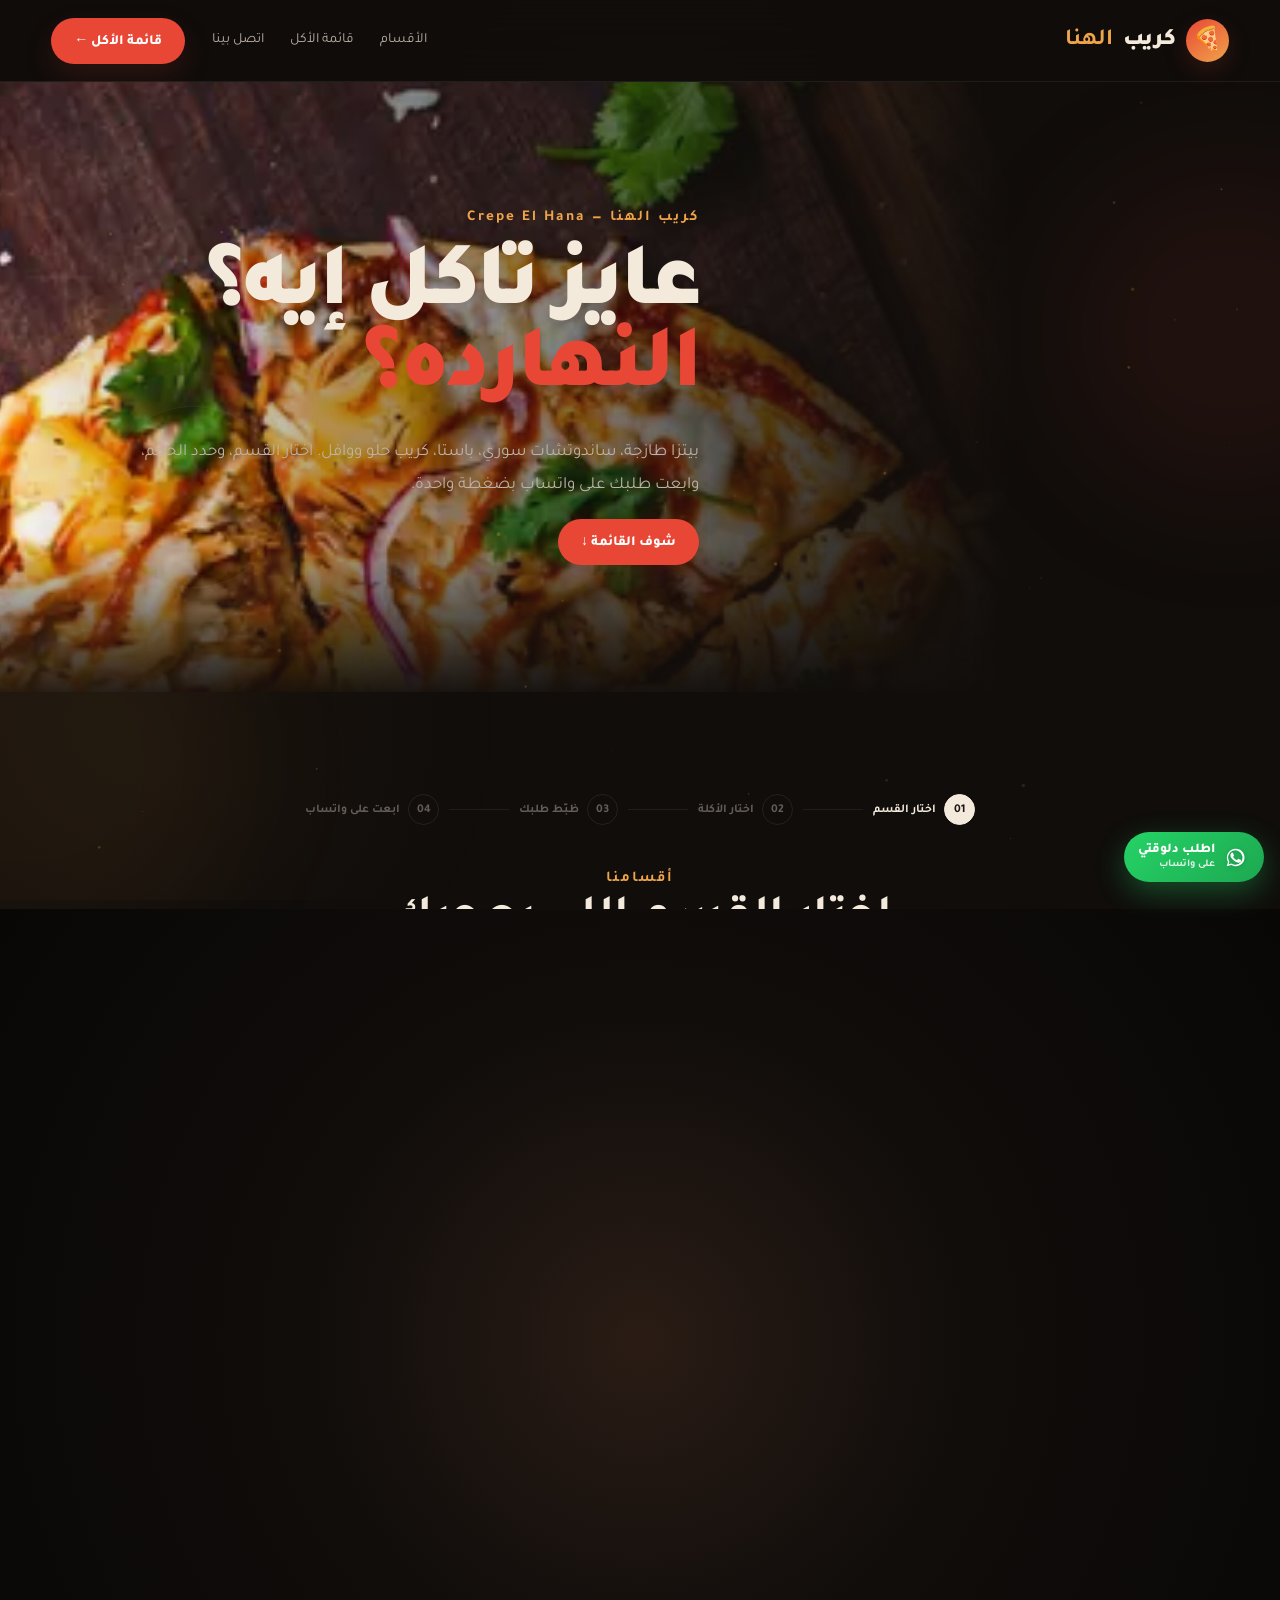
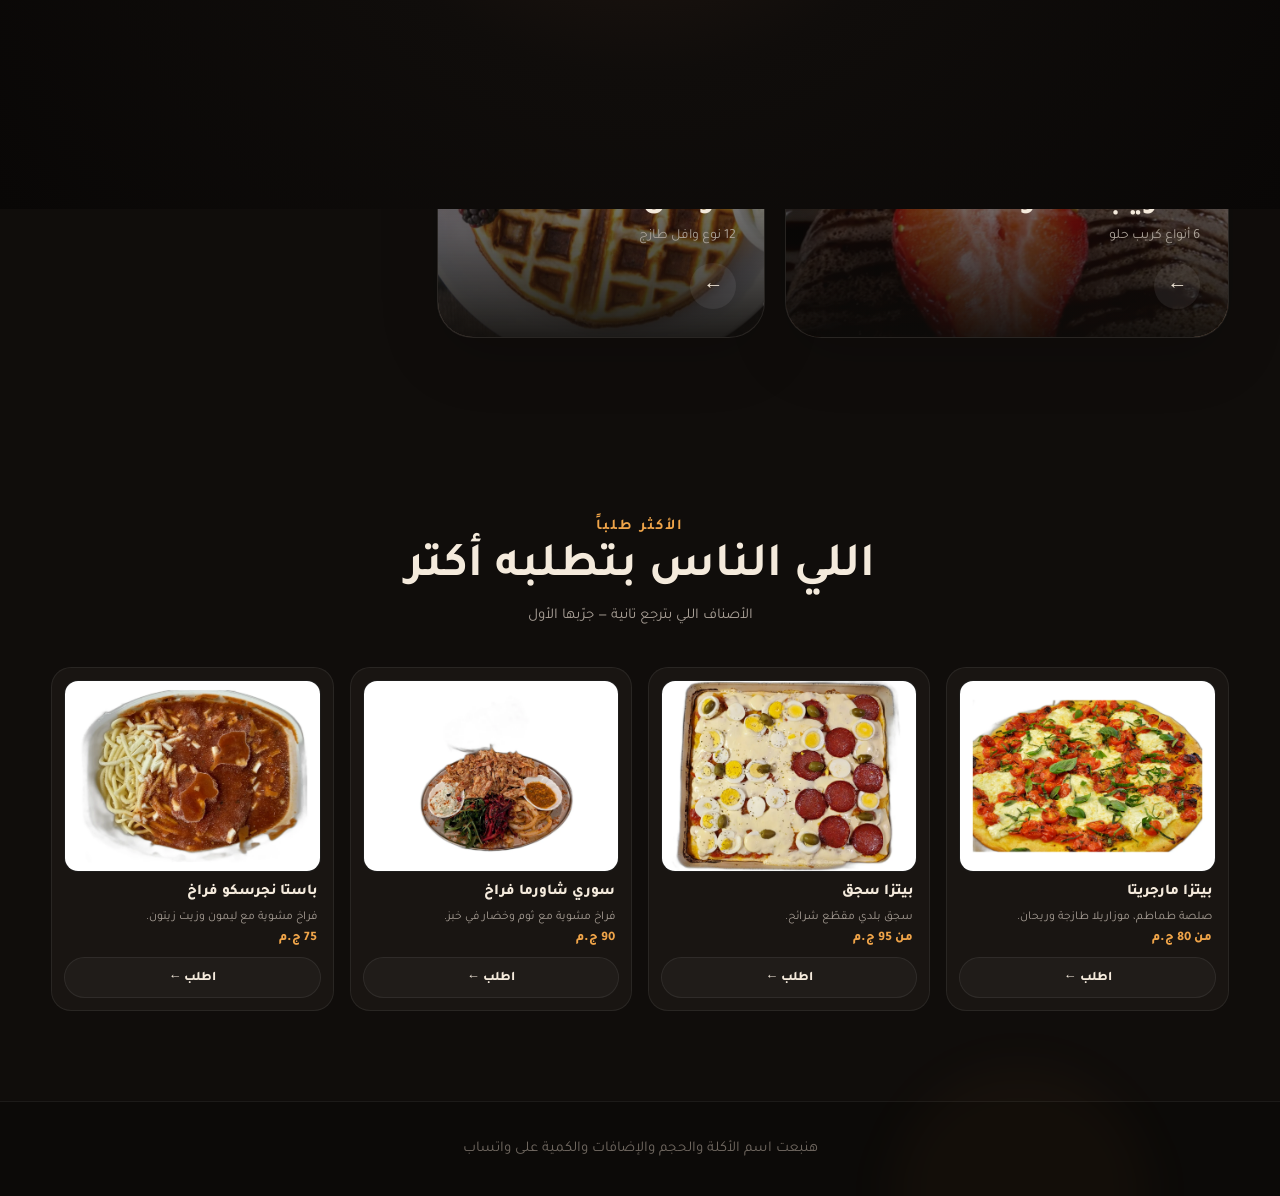
==== index.html @ 72bbcd11 "🔗 توحيد نظام المنتجات: قائمة واحدة 63 صنف" ====
<!doctype html><html lang="ar" dir="rtl"><head><meta charset="utf-8"><meta name="viewport" content="width=device-width,initial-scale=1"><title>كريب الهنا — الصفحة الرئيسية</title>
<link rel="preload" as="image" href="assets/webp/hero-pizza.webp" imagesrcset="assets/webp/hero-pizza-400.webp 400w, assets/webp/hero-pizza-800.webp 800w, assets/webp/hero-pizza-1200.webp 1200w, assets/webp/hero-pizza.webp 1376w" imagesizes="100vw" fetchpriority="high"><link rel="icon" href="favicon.ico"><link rel="stylesheet" href="style.css?v=20261126j"></head><body><div class="progress"></div><header><div class="wrap nav"><a class="brand" href="index.html"><span class="mark">🍕</span>كريب<b>الهنا</b></a><nav class="navlinks"><a href="#categories">الأقسام</a><a href="category.html">قائمة الأكل</a><a href="#contact">اتصل بينا</a></nav><a class="button primary" href="category.html">قائمة الأكل ←</a></div></header><main><section class="home-hero"><div class="wrap"><div class="hero-copy reveal"><span class="eyebrow">كريب الهنا — Crepe El Hana</span><h1>عايز تاكل إيه؟<br><span>النهارده؟</span></h1><p>بيتزا طازجة، ساندوتشات سوري، باستا، كريب حلو ووافل. اختار القسم، وحدد الحجم، وابعت طلبك على واتساب بضغطة واحدة.</p><a class="button primary" href="category.html">شوف القائمة ↓</a></div></div></section><section class="section" id="categories"><div class="wrap"><div class="game-steps reveal"><div class="step active"><b>01</b><span>اختار القسم</span></div><i class="step-line"></i><div class="step"><b>02</b><span>اختار الأكلة</span></div><i class="step-line"></i><div class="step"><b>03</b><span>ظبّط طلبك</span></div><i class="step-line"></i><div class="step"><b>04</b><span>ابعت على واتساب</span></div></div><div class="section-title reveal"><span>أقسامنا</span><h2>اختار القسم اللي يعجبك</h2><p>كل قسم يورّيك قائمته لوحده بكل الأنواع اللي فيه</p></div><div class="category-grid">


<a class="category reveal" href="category.html?cat=pizza"><img alt="" fetchpriority="high" decoding="async" src="assets/webp/section-pizza.webp" srcset="assets/webp/section-pizza-400.webp 400w, assets/webp/section-pizza-800.webp 800w, assets/webp/section-pizza.webp 1600w" sizes="(max-width:560px) 46vw, (max-width:850px) 46vw, 400px"><div class="category-content"><span>01</span><h2>البيتزا</h2><p>17 نوع بيتزا بثلاثة أحجام</p><div class="arrow">←</div></div></a>


<a class="category reveal" href="category.html?cat=syrian"><img alt="" loading="lazy" decoding="async" src="assets/webp/section-syrian.webp" srcset="assets/webp/section-syrian-400.webp 400w, assets/webp/section-syrian-800.webp 800w, assets/webp/section-syrian.webp 1600w" sizes="(max-width:560px) 46vw, (max-width:850px) 46vw, 400px"><div class="category-content"><span>02</span><h2>سوري</h2><p>19 ساندوتش سوري متنوع</p><div class="arrow">←</div></div></a>


<a class="category reveal" href="category.html?cat=pasta"><img alt="" loading="lazy" decoding="async" src="assets/webp/section-pasta.webp" srcset="assets/webp/section-pasta-400.webp 400w, assets/webp/section-pasta-800.webp 800w, assets/webp/section-pasta.webp 1600w" sizes="(max-width:560px) 46vw, (max-width:850px) 46vw, 400px"><div class="category-content"><span>03</span><h2>الباستا</h2><p>9 أصناف باستا طازجة</p><div class="arrow">←</div></div></a>


<a class="category reveal" href="category.html?cat=sweet_crepe"><img alt="" loading="lazy" decoding="async" src="assets/webp/section-crepe.webp" srcset="assets/webp/section-crepe-400.webp 400w, assets/webp/section-crepe-800.webp 800w, assets/webp/section-crepe.webp 1600w" sizes="(max-width:560px) 46vw, (max-width:850px) 46vw, 400px"><div class="category-content"><span>04</span><h2>الكريب الحلو</h2><p>6 أنواع كريب حلو</p><div class="arrow">←</div></div></a>


<a class="category reveal" href="category.html?cat=waffle"><img alt="" loading="lazy" decoding="async" src="assets/webp/section-waffle.webp" srcset="assets/webp/section-waffle-400.webp 400w, assets/webp/section-waffle-800.webp 800w, assets/webp/section-waffle.webp 1600w" sizes="(max-width:560px) 46vw, (max-width:850px) 46vw, 400px"><div class="category-content"><span>05</span><h2>الوافل</h2><p>12 نوع وافل طازج</p><div class="arrow">←</div></div></a></div></div></section>
<section class="section" id="popularSection">
  <div class="wrap">
    <div class="section-title reveal">
      <span>الأكثر طلباً</span>
      <h2>اللي الناس بتطلبه أكتر</h2>
      <p>الأصناف اللي بترجع تانية — جرّبها الأول</p>
    </div>
    <div class="popular-row" id="popularRow"></div>
  </div>
</section>
</main><footer id="contact"><div class="wrap"><div class="contact-strip"><div class="contact-line"><b>📞 للحجز</b><span><a href="tel:01004388613">01004388613</a> · <a href="tel:01147157120">01147157120</a> · <a href="tel:0223656975">0223656975</a></span></div><div class="contact-line"><b>📍 العنوان</b><span>16 ش عبد الهادي متفرع من ش عبد العزيز آل سعود - المنيل</span></div><div class="contact-line"><b>💬 فيسبوك</b><span><a href="https://facebook.com/crepeelhana" target="_blank" rel="noopener">facebook.com/crepeelhana</a></span></div></div><div class="copy">كريب الهنا © 2026 — Crepe El Hana</div></div></footer><script src="site-data.js?v=20261126j"></script>
<script src="site.js?v=20261126j"></script>
<script src="wa.js?v=20261126j"></script>
<script src="qv.js?v=20261126j"></script><script>
/* لو المتصفح ماسكش نسخة قديمة من الكود → نعمل reload بإطار جديد */
(function(){
  try{
    var KEY='crepeElHana_ver_v1';
    var cur=window.__APP_VERSION||'0';
    var old=localStorage.getItem(KEY);
    // لو النسخة مختلفة → نحدّث ونعمل reload مرة واحدة بس
    // (الـmarker بيمنع أي reload تاني عشان م工作的ش loop)
    if(old && old!==cur){
      if(!sessionStorage.getItem('crepeElHana_reloaded')){
        sessionStorage.setItem('crepeElHana_reloaded','1');
        localStorage.setItem(KEY,cur);
        var u=new URL(location.href);
        u.searchParams.set('v',Date.now());
        location.replace(u.toString());
        return;
      }
    }
    localStorage.setItem(KEY,cur);
  }catch(e){}
})();
</script></body></html>
---- style.css ----
@import url('fonts/tajawal.css');@import url('fonts/emoji.css');:root{--red:#e94736;--orange:#efa449;--cream:#f4eadc;--bg:#100d0b;--panel:#191512;--line:#ffffff12;--muted:#a89f96;--mx:50%;--my:20%}*{box-sizing:border-box}html{scroll-behavior:smooth}body{margin:0;background:var(--bg);color:var(--cream);font-family:Tajawal,'Noto Color Emoji','Noto Color Emoji',Arial,sans-serif;min-height:100vh;overflow-x:hidden}body:before{content:"";position:fixed;inset:0;z-index:-2;background:radial-gradient(circle 460px at var(--mx) var(--my),#e9473610,transparent 72%),radial-gradient(circle at 10% 80%,#efa4490c,transparent 28%)}a{text-decoration:none;color:inherit}.wrap{width:min(1180px,92%);margin:auto}.progress{position:fixed;top:0;right:0;height:3px;background:linear-gradient(90deg,var(--orange),var(--red));z-index:100;width:0}header{height:82px;position:sticky;top:0;z-index:30;background:#100d0bc9;backdrop-filter:blur(22px);border-bottom:1px solid var(--line)}.nav{height:100%;display:flex;align-items:center;gap:27px}.brand{font-size:23px;font-weight:900;margin-left:auto;display:flex;align-items:center;gap:10px}.brand b{color:var(--orange)}.mark{width:43px;height:43px;border-radius:50%;background:linear-gradient(145deg,var(--red),var(--orange));display:grid;place-items:center;box-shadow:0 8px 25px #e947362b}.navlinks{display:flex;gap:26px;color:#b9afa5;font-size:14px}.navlinks a{transition:.25s}.navlinks a:hover{color:var(--cream)}.button{border:0;border-radius:999px;padding:13px 23px;font-family:Tajawal,'Noto Color Emoji',Arial,sans-serif;font-size:14px;font-weight:800;font-style:normal;cursor:pointer;display:inline-flex;justify-content:center;align-items:center;gap:8px;transition:.35s}.primary{background:var(--red);color:white;box-shadow:0 12px 30px #e9473624}.primary:hover{transform:translateY(-3px);background:#f05240;box-shadow:0 17px 38px #e9473638}.ghost{background:#ffffff08;color:var(--cream);border:1px solid var(--line)}.home-hero{min-height:610px;display:flex;align-items:center;position:relative;overflow:hidden}.home-hero:before{content:"";position:absolute;inset:-2%;background:linear-gradient(90deg,transparent 0%,#100d0b8c 47%,#100d0b 78%),linear-gradient(0deg,#100d0b 0%,transparent 26%),image-set(url('assets/webp/hero-pizza-400.webp') 1x, url('assets/webp/hero-pizza-800.webp') 2x, url('assets/webp/hero-pizza-1200.webp') 3x) 13% center/cover;z-index:-2;animation:drift 14s ease-in-out infinite alternate}.home-hero:after{content:"";position:absolute;left:8%;bottom:17%;width:180px;height:180px;border:1px solid #ffffff10;border-radius:50%;box-shadow:0 0 0 35px #ffffff05,0 0 0 70px #ffffff03;z-index:-1}@keyframes drift{to{transform:scale(1.035) translateX(1%)}}.hero-copy{width:55%;margin-right:auto}.eyebrow{color:var(--orange);font-weight:700;letter-spacing:2px}.hero-copy h1{font-size:clamp(55px,7vw,91px);line-height:.92;margin:22px 0;letter-spacing:-4px;font-weight:900}.hero-copy h1 span{color:var(--red)}.hero-copy p{color:#bcb2a8;line-height:1.95;font-size:17px;max-width:590px}.section{padding:90px 0}.section-title{text-align:center;margin-bottom:42px}.section-title span{color:var(--orange);font-weight:700;letter-spacing:2px}.section-title h2{font-size:48px;margin:8px 0;line-height:1}.section-title p{color:var(--muted)}.category-grid{display:grid;grid-template-columns:1.15fr .85fr .95fr;gap:19px;align-items:center}.category{height:450px;overflow:hidden;position:relative;border:1px solid var(--line);border-radius:36px;transition:.55s cubic-bezier(.2,.8,.2,1);background:var(--panel);box-shadow:0 20px 60px #00000026}.category:nth-child(2){height:405px}.category:nth-child(3){height:430px}.category img{width:100%;height:100%;object-fit:cover;transition:1s cubic-bezier(.2,.8,.2,1);filter:saturate(.82)}.category:after{content:"";position:absolute;inset:25% 0 0;background:linear-gradient(transparent,#0d0b09ed)}.category:hover{transform:translateY(-10px);border-color:#ffffff29;box-shadow:0 32px 75px #00000066}.category:hover img{transform:scale(1.07);filter:saturate(1)}.category-content{position:absolute;z-index:2;bottom:0;right:0;left:0;padding:28px}.category-content>span{font-size:12px;color:var(--orange);letter-spacing:2px}.category h2{font-size:34px;margin:6px 0 0}.category p{color:#aaa197;margin:5px 0 18px}.category .arrow{width:46px;height:46px;border-radius:50%;background:#ffffff12;display:grid;place-items:center;font-size:20px;transition:.35s}.category:hover .arrow{background:var(--red);transform:translateX(-5px)}.game-steps{display:flex;align-items:center;justify-content:center;gap:0;margin:12px 0 45px}.step{display:flex;align-items:center;gap:8px;color:#635d58;font-size:12px;font-weight:700}.step b{width:31px;height:31px;border:1px solid #ffffff15;border-radius:50%;display:grid;place-items:center}.step.active{color:var(--cream)}.step.active b{background:var(--cream);color:#1a1511;border-color:var(--cream)}.step-line{width:60px;height:1px;background:#ffffff12;margin:0 10px}.breadcrumb{padding:25px 0;color:#69615b;font-size:13px}.breadcrumb a{color:var(--orange)}.page-head{padding:30px 0 45px;text-align:center}.page-head h1{font-size:58px;line-height:1;margin:13px 0;letter-spacing:-2px}.page-head p{color:var(--muted);max-width:650px;line-height:1.8;margin:0 auto}.filters{display:flex;justify-content:center;gap:9px;flex-wrap:wrap;margin-bottom:32px}.filter{border:1px solid var(--line);background:#ffffff05;color:#a99f96;border-radius:999px;padding:10px 20px;font-family:Tajawal,'Noto Color Emoji',Arial,sans-serif;font-size:14px;font-weight:700;font-style:normal}.filter.active{background:var(--cream);color:#1b1612}.products{display:grid;grid-template-columns:repeat(3,1fr);gap:20px;padding-bottom:85px}.product{background:var(--panel);border:1px solid var(--line);border-radius:28px;overflow:hidden;transition:.5s cubic-bezier(.2,.8,.2,1);box-shadow:0 18px 45px #00000020}.product:hover{transform:translateY(-9px);border-color:#ffffff29;box-shadow:0 28px 65px #0000004a}.product-pic{height:275px;overflow:hidden;position:relative}.product-pic:after{content:"";position:absolute;inset:55% 0 0;background:linear-gradient(transparent,var(--panel))}.product-pic img{width:100%;height:100%;object-fit:cover;transition:.8s;filter:saturate(.88)}.product:hover img{transform:scale(1.07);filter:saturate(1)}.badge{position:absolute;top:15px;right:15px;z-index:2;background:#f4eadce8;color:#251d17;padding:7px 12px;border-radius:999px;font-size:11px;font-weight:800;backdrop-filter:blur(10px)}.product-info{padding:20px 21px 23px}.product-info h3{font-size:22px;margin:0 0 7px}.product-info p{height:42px;color:#948a82;font-size:13px;line-height:1.65}.product-bottom{display:flex;justify-content:space-between;align-items:center;margin-top:19px}.price{color:var(--orange);font-size:21px;font-weight:900}.custom-layout{display:grid;grid-template-columns:.95fr 1.05fr;gap:48px;align-items:start;padding-bottom:85px}.product-showcase{position:sticky;top:110px}.main-image{height:535px;border-radius:38px;overflow:hidden;border:1px solid var(--line);position:relative;background:var(--panel);box-shadow:0 25px 70px #0000003d}.main-image:after{content:"";position:absolute;inset:60% 0 0;background:linear-gradient(transparent,#100d0b88)}.main-image img{width:100%;height:100%;object-fit:cover;transition:transform .16s ease-out,filter .5s;will-change:transform;transform-origin:center;pointer-events:none}.interactive-view{cursor:grab;perspective:1100px;touch-action:pan-y}.interactive-view.dragging{cursor:grabbing}.interactive-view.dragging img{transition:none}.view-badge{position:absolute;z-index:4;right:20px;bottom:20px;display:grid;grid-template-columns:36px auto;column-gap:9px;align-items:center;padding:10px 14px;background:#100d0bbf;border:1px solid #ffffff1c;border-radius:16px;backdrop-filter:blur(15px);pointer-events:none}.rotate-icon{grid-row:1/3;width:34px;height:34px;border-radius:50%;display:grid;place-items:center;background:#ffffff0c;color:var(--orange);font-size:21px;animation:rotateHint 3s ease-in-out infinite}.view-badge b{font-size:12px}.view-badge small{font-size:10px;color:#9b9189}.reset-view{position:absolute;z-index:5;left:18px;top:18px;width:39px;height:39px;border:1px solid #ffffff1c;border-radius:50%;background:#100d0baa;color:white;font-size:18px;cursor:pointer;backdrop-filter:blur(12px)}.view-shine{position:absolute;inset:0;z-index:3;pointer-events:none;background:radial-gradient(circle at var(--shine-x,50%) var(--shine-y,45%),#ffffff1c,transparent 33%);mix-blend-mode:screen}.interactive-view:after{z-index:2}@keyframes rotateHint{0%,100%{transform:rotate(-15deg)}50%{transform:rotate(25deg)}}.product-showcase h1{font-size:43px;margin:25px 0 8px}.product-showcase>p{color:var(--muted);line-height:1.85}.builder{background:#181411cc;border:1px solid var(--line);border-radius:34px;padding:30px;backdrop-filter:blur(18px);box-shadow:0 25px 70px #00000030}.builder h2{font-size:28px;margin:0 0 4px}.hint{color:#7f766e;font-size:13px;margin-bottom:20px}.option-group{padding:23px 0;border-bottom:1px solid var(--line)}.option-title{display:flex;justify-content:space-between;margin-bottom:14px;font-weight:800}.required{font-size:11px;color:var(--orange)}.options{display:grid;gap:9px}.option{display:flex;align-items:center;gap:12px;background:#ffffff05;border:1px solid transparent;border-radius:17px;padding:14px 16px;cursor:pointer;transition:.3s}.option:hover{background:#ffffff08}.option.selected{border-color:#efa44966;background:#efa4490d;transform:translateX(-3px)}.option input{accent-color:var(--orange);width:18px;height:18px}.option span{margin-right:auto;color:var(--orange);font-weight:800}.qty-row{display:flex;justify-content:space-between;align-items:center;padding:23px 0}.qty{display:flex;align-items:center;gap:18px;background:#ffffff07;border-radius:999px;padding:5px}.qty button{width:36px;height:36px;border:0;border-radius:50%;background:#ffffff0d;color:#fff;font-size:20px;cursor:pointer}.summary{background:#ffffff05;border-radius:20px;padding:18px;margin-bottom:16px}.sum-line{display:flex;justify-content:space-between;margin:8px 0;color:#9d948c}.total{font-size:21px;color:var(--cream);font-weight:900;border-top:1px solid var(--line);padding-top:13px;margin-top:13px}.smart-offer{margin:0 0 16px;padding:17px;background:linear-gradient(135deg,#efa44912,#e9473609);border:1px solid #efa4492e;border-radius:20px;transition:.35s}.smart-offer.achieved{background:linear-gradient(135deg,#25d36617,#efa4490a);border-color:#25d36644}.offer-top{display:flex;align-items:center;gap:11px}.offer-icon{width:39px;height:39px;border-radius:50%;background:#efa44917;display:grid;place-items:center}.offer-top small{display:block;color:#8e857d;font-size:10px}.offer-top b{font-size:14px}.smart-offer p{color:#a79d94;font-size:12px;line-height:1.6;margin:10px 0}.offer-track{height:5px;background:#ffffff0a;border-radius:10px;overflow:hidden}.offer-track i{display:block;width:0;height:100%;background:linear-gradient(90deg,var(--orange),var(--red));border-radius:10px;transition:.6s cubic-bezier(.2,.8,.2,1)}.smart-offer.achieved .offer-track i{background:#25d366}.smart-offer button{margin-top:11px;border:0;background:none;color:var(--orange);padding:0;font-family:Tajawal,'Noto Color Emoji',Arial,sans-serif;font-size:12px;font-weight:800;font-style:normal;cursor:pointer}.smart-offer.achieved button{display:none}.whatsapp{background:#25d366;color:#071d0e;width:100%;font-size:16px}.whatsapp:hover{background:#3ce37a;box-shadow:0 16px 35px #25d3662d}textarea{outline:none}textarea:focus{border-color:#efa44966!important}.reveal{opacity:0;transform:translateY(28px);transition:.85s cubic-bezier(.2,.8,.2,1)}.reveal.show{opacity:1;transform:none}footer{border-top:1px solid var(--line);padding:38px 0;color:#706860;text-align:center;background:#0c0a08}.back{display:inline-flex;gap:7px;color:#9b9189;margin-bottom:18px}.cursor-orb{position:fixed;width:260px;height:260px;border-radius:50%;background:#efa44908;filter:blur(24px);pointer-events:none;z-index:-1;transform:translate(-50%,-50%)}.ambient-canvas{position:fixed;inset:0;width:100%;height:100%;z-index:-1;pointer-events:none;opacity:.72}.ambient-blob{position:fixed;border-radius:50%;filter:blur(65px);pointer-events:none;z-index:-1;will-change:transform}.blob-one{width:340px;height:340px;background:#e9473612;right:-120px;top:18%;}.blob-two{width:420px;height:420px;background:#efa4490b;left:-180px;top:62%}.page-wipe{position:fixed;inset:0;background:radial-gradient(circle at 50% 48%,#2a1c15 0,#100d0b 42%,#090706 100%);z-index:200;transform:translateY(101%);pointer-events:none;display:grid;place-items:center;overflow:hidden}.page-wipe:before{content:"كريب الهنا";color:var(--cream);font-family:Tajawal,'Noto Color Emoji',Arial,sans-serif;font-weight:900;font-size:clamp(25px,4vw,48px);letter-spacing:7px;opacity:0;transform:translateY(15px);text-shadow:0 0 35px #e9473638}.page-wipe:after{content:"";position:absolute;width:58px;height:3px;border-radius:3px;background:linear-gradient(90deg,var(--red),var(--orange));box-shadow:0 0 18px #e9473670;transform:translateY(42px) scaleX(0);opacity:0}.page-wipe.enter{animation:wipeIn .58s cubic-bezier(.76,0,.24,1) forwards}.page-wipe.enter:before{animation:brandIn .35s .2s ease forwards}.page-wipe.enter:after{animation:loaderIn .4s .24s ease forwards}.page-wipe.exit{animation:wipeOut .62s cubic-bezier(.76,0,.24,1) forwards}.page-wipe.exit:before{opacity:1;animation:brandOut .25s .12s ease forwards}.page-wipe.exit:after{opacity:1;transform:translateY(42px) scaleX(1);animation:brandOut .2s .08s ease forwards}@keyframes wipeIn{from{transform:translateY(101%)}to{transform:translateY(0)}}@keyframes wipeOut{from{transform:translateY(0)}to{transform:translateY(-101%)}}@keyframes brandIn{to{opacity:1;transform:translateY(0)}}@keyframes brandOut{to{opacity:0;transform:translateY(-10px)}}@keyframes loaderIn{to{opacity:1;transform:translateY(42px) scaleX(1)}}.reveal{filter:blur(8px);transform:translateY(42px) scale(.985);transition:opacity .9s cubic-bezier(.2,.8,.2,1),transform .9s cubic-bezier(.2,.8,.2,1),filter .9s ease}.reveal.show{filter:blur(0);transform:none}.category,.product,.main-image{will-change:transform}.category:nth-child(2),.product:nth-child(3n+2){transition-delay:.08s}.category:nth-child(3),.product:nth-child(3n+3){transition-delay:.16s}@media(prefers-reduced-motion:reduce){*{scroll-behavior:auto!important;animation-duration:.01ms!important;transition-duration:.01ms!important}.ambient-canvas,.ambient-blob,.cursor-orb{display:none}}@media(max-width:850px){.navlinks{display:none}.hero-copy{width:74%}.category-grid,.products{grid-template-columns:1fr 1fr}.category-grid .category{height:410px}.category-grid .category:last-child{grid-column:1/-1}.custom-layout{grid-template-columns:1fr}.product-showcase{position:static}.main-image{height:440px}}@media(max-width:560px){header{height:70px}.brand{font-size:19px}.mark{width:38px;height:38px}.nav>.primary{display:none}.home-hero{min-height:650px;align-items:end;padding-bottom:75px}.home-hero:before{background:linear-gradient(0deg,#100d0b 8%,#100d0bd9 60%,transparent),image-set(url('assets/webp/hero-pizza-400.webp') 1x, url('assets/webp/hero-pizza-800.webp') 2x, url('assets/webp/hero-pizza-1200.webp') 3x) 45% center/cover}.hero-copy{width:100%}.hero-copy h1{font-size:53px;letter-spacing:-3px}.hero-copy p{font-size:14px}.section{padding:70px 0}.section-title h2{font-size:37px}.products{grid-template-columns:1fr}.category-grid{grid-template-columns:1fr 1fr;gap:12px;align-items:stretch}.category-grid .category,.category-grid .category:nth-child(2),.category-grid .category:nth-child(3){height:270px;grid-column:auto;border-radius:22px}.category h2{font-size:21px;margin:4px 0 0}.category-content{padding:16px 14px}.category-content>span{font-size:10px;letter-spacing:1px}.category p{font-size:11px;line-height:1.45;margin:3px 0 10px}.category .arrow{width:34px;height:34px;font-size:16px}.category-grid .category:last-child{grid-column:1/-1}.page-head h1{font-size:42px}.product-pic{height:300px}.main-image{height:365px;border-radius:29px}.product-showcase h1{font-size:36px}.builder{padding:22px 18px;border-radius:27px}.step-line{width:18px;margin:0 5px}.step span{display:none}}

/* ===== قائمة الطعام (تبويبات) ===== */
.hl{color:var(--red)}
.menu-tabs{display:flex;gap:10px;flex-wrap:wrap;justify-content:center;margin:6px 0 34px;position:relative;z-index:1;padding:8px;background:#191512f2;backdrop-filter:blur(16px);border:1px solid var(--line);border-radius:999px}
.menu-tab{display:inline-flex;align-items:center;gap:8px;border:1px solid transparent;background:transparent;color:#a99f96;border-radius:999px;padding:10px 18px;font-family:Tajawal,'Noto Color Emoji',Arial,sans-serif;font-size:14px;font-weight:800;font-style:normal;cursor:pointer;transition:.3s;white-space:nowrap}
.menu-tab span{font-size:17px}
.menu-tab:hover{color:var(--cream);background:#ffffff08}
.menu-tab.active{background:linear-gradient(135deg,var(--red),var(--orange));color:#fff;box-shadow:0 8px 22px #e947362e}
.menu-panel{display:none;padding-bottom:10px}
.menu-panel.active{display:block;animation:panelIn .45s cubic-bezier(.2,.8,.2,1)}
@keyframes panelIn{from{opacity:0;transform:translateY(16px)}to{opacity:1;transform:none}}
.menu-head{display:flex;align-items:center;gap:15px;margin:0 0 24px}
.menu-head-emoji{width:58px;height:58px;border-radius:18px;background:linear-gradient(145deg,#e9473615,#efa44912);border:1px solid var(--line);display:grid;place-items:center;font-size:29px;flex-shrink:0}
.menu-head h2{font-size:32px;margin:0 0 3px;line-height:1}
.menu-head p{color:var(--muted);margin:0;font-size:14px}
.table-wrap{background:var(--panel);border:1px solid var(--line);border-radius:28px;overflow:hidden;overflow-x:auto;box-shadow:0 18px 45px #00000020;padding:14px}
.menu-table{width:100%;border-collapse:collapse;min-width:520px}
.menu-table thead th{background:linear-gradient(135deg,#e947361a,#efa44914);color:var(--orange);font-size:14px;font-weight:800;padding:14px 16px;border-bottom:1px solid var(--line);white-space:nowrap}
.menu-table thead th:first-child{text-align:right;border-radius:0 14px 0 0}
.menu-table thead th:last-child{border-radius:14px 0 0 0}
.menu-table tbody td{padding:12px 16px;border-bottom:1px solid #ffffff0a;text-align:center;font-size:15px;vertical-align:middle}
.menu-table tbody tr{transition:.25s}
.menu-table tbody tr:hover{background:#ffffff05}
.menu-table tbody tr:last-child td{border-bottom:0}
.pz-name{text-align:right!important;font-weight:800;font-size:16px!important;white-space:nowrap}
.price-pill{border:1px solid #ffffff12;background:#ffffff07;color:var(--cream);border-radius:13px;padding:7px 15px;font-family:Tajawal,'Noto Color Emoji',Arial,sans-serif;font-size:15px;font-weight:800;font-style:normal;cursor:pointer;transition:.28s;display:inline-flex;align-items:baseline;gap:3px}
.price-pill i{font-style:normal;font-size:10px;color:#9b9189;font-weight:700}
.price-pill:hover{background:var(--red);border-color:var(--red);color:#fff;transform:translateY(-2px)}
.price-pill:hover i{color:#ffd9d4}
.menu-cards{display:grid;grid-template-columns:repeat(3,1fr);gap:18px;padding-bottom:20px}
.menu-card{background:var(--panel);border:1px solid var(--line);border-radius:24px;padding:22px;transition:.45s cubic-bezier(.2,.8,.2,1);box-shadow:0 15px 40px #0000001f;display:flex;flex-direction:column}
.menu-card:hover{transform:translateY(-7px);border-color:#ffffff29;box-shadow:0 24px 55px #00000042}
.card-emoji{font-size:27px}
.menu-card h3{font-size:19px;margin:12px 0 16px;line-height:1.4;min-height:52px}
.card-bottom{display:flex;justify-content:space-between;align-items:center;margin-top:auto}
.card-price{color:var(--orange);font-size:22px;font-weight:900}
.card-price i{font-style:normal;font-size:12px;font-weight:700}
.contact-strip{display:grid;gap:10px;text-align:right;margin-bottom:18px}
.contact-line{display:flex;gap:12px;align-items:baseline;justify-content:center;color:#a79d94;font-size:14px;flex-wrap:wrap}
.contact-line b{color:var(--cream)}
.contact-line a{color:var(--orange);font-weight:700}
.contact-line a:hover{text-decoration:underline}
.copy{color:#59514b;font-size:12px;margin-top:8px}
@media(max-width:850px){.menu-cards{grid-template-columns:1fr 1fr}}
@media(max-width:560px){
.menu-tabs{flex-wrap:nowrap;overflow-x:auto;justify-content:flex-start;border-radius:22px;scrollbar-width:none}
.menu-tabs::-webkit-scrollbar{display:none}
.menu-tab{padding:9px 14px;font-size:13px}
.menu-head h2{font-size:26px}
.menu-head-emoji{width:48px;height:48px;font-size:24px}
.table-wrap{border-radius:20px;padding:8px}
.menu-table thead th,.menu-table tbody td{padding:10px 11px;font-size:14px}
.menu-cards{grid-template-columns:1fr}
.menu-card h3{min-height:0}
}

/* ===== قائمة الطعام على الهاتف: تحويل الجدول إلى بطاقات ===== */
@media(max-width:560px){
/* --- شريط الأقسام: صفّان (3 + 2) بدون تمرير، ارتفاع مضغوط --- */
.menu-tabs{display:grid;grid-template-columns:repeat(3,1fr);gap:7px;overflow-x:visible;justify-content:stretch;border-radius:18px;padding:8px;margin:4px 0 18px}
.menu-tab{padding:7px 6px;font-size:12.5px;justify-content:center;min-width:0;gap:5px;border-radius:14px;overflow:hidden}
.menu-tab span{font-size:14px;flex-shrink:0}
.menu-tab b{font-size:12.5px;white-space:nowrap;overflow:hidden;text-overflow:ellipsis;font-weight:800}
.menu-tab:nth-child(4),.menu-tab:nth-child(5){grid-column:span 1}
.menu-tab:nth-child(4){grid-column:1/3}
.menu-tab:nth-child(5){grid-column:3/4}
.menu-tab.active{box-shadow:0 6px 16px #e9473626}

/* --- ترويسة الصفحة: تصغير وتقليل --- */
.page-head{padding:14px 0 16px}
.page-head h1{font-size:27px;margin:6px 0 0;letter-spacing:-1px}
.page-head .eyebrow{font-size:10px;letter-spacing:1px}
.page-head p{display:none}
.breadcrumb{padding:14px 0 4px;font-size:11px}

/* --- الجدول يتحول إلى بطاقات --- */
.table-wrap{padding:0;background:transparent;border:0;border-radius:0;box-shadow:none;overflow:visible}
.menu-table{min-width:0;width:100%;display:block}
.menu-table thead{display:none}
.menu-table tbody{display:block}
.menu-table tbody tr{display:grid;grid-template-columns:repeat(3,1fr);gap:8px;padding:14px;margin-bottom:12px;background:var(--panel);border:1px solid var(--line);border-radius:20px;box-shadow:0 12px 32px #0000001f;position:relative}
.menu-table tbody tr:hover{background:var(--panel)}
.menu-table tbody td{padding:0;border:0;text-align:right;display:block;min-width:0}
.menu-table tbody td[data-label]{display:flex;flex-direction:column;align-items:stretch;gap:6px}

/* اسم الصنف في سطر مستقل وكامل يمتد على كل الأعمدة — بلا وسم "الصنف" المكرر */
.menu-table tbody td.pz-name{grid-column:1/-1;text-align:right!important;font-size:17px!important;white-space:normal;line-height:1.4;margin-bottom:2px;padding-bottom:11px;border-bottom:1px solid #ffffff12}
.menu-table tbody td.pz-name::before{display:none}
.menu-table tbody td.pz-name b{font-weight:800}

/* وسم الحجم فوق كل زر سعر */
.menu-table tbody td[data-label]::before{content:attr(data-label);font-size:11px;font-weight:700;color:var(--muted);background:#ffffff0a;border-radius:8px;padding:4px 0;text-align:center}

/* أزرار الأسعار جنباً إلى جنب في صف واحد */
.price-pill{width:100%;justify-content:center;font-size:15px;padding:10px 6px;border-radius:14px}
.price-pill i{font-size:10px}

/* --- الأقسام ذات السعر الواحد: نفس تصميم كارت البيتزا (صورة فوق + محتوى تحت) --- */
/* بطاقتان جنباً إلى جنب في كل صف على الهاتف */
.menu-cards{grid-template-columns:repeat(2,1fr);gap:10px}
.menu-card{
  padding:0;border-radius:18px;flex-direction:column;align-items:stretch;gap:0;
  overflow:hidden;background:#ffffff04;
}
.menu-card .card-img{
  aspect-ratio:1/1;margin:0!important;border-radius:0;
  display:block;width:100%;overflow:hidden;background:#171412;
  flex:0 0 auto;
}
.menu-card .card-img img{object-fit:contain;object-position:50% 50%}
/* رابط الكارت يبقى عمودي عشان الاسم ينزل تحت الصورة */
.menu-card .card-link{display:flex;flex-direction:column;align-items:stretch;gap:0}
.menu-card .card-link h3{margin-top:10px}
.menu-card .card-emoji{
  aspect-ratio:1/1;width:100%;height:auto;min-height:0;
  display:grid;place-items:center;font-size:44px;background:#171412;
}
.menu-card h3{font-size:15.5px;margin:10px 0 4px;min-height:0;line-height:1.4;padding:0 12px}
.menu-card p{font-size:12px;line-height:1.55;margin:0 0 8px;padding:0 12px;height:auto;
  display:-webkit-box;-webkit-line-clamp:2;-webkit-box-orient:vertical;overflow:hidden}
.menu-card .card-bottom{
  margin-top:auto;flex-shrink:0;gap:8px;
  padding:0 12px 12px;flex-direction:row;align-items:center;justify-content:space-between;
  flex-wrap:nowrap;
}
.menu-card .card-price{font-size:17px;white-space:nowrap;flex:0 0 auto}
.menu-card .card-price i{font-size:11px}
.menu-card .button{
  padding:9px 12px;font-size:12.5px;border-radius:11px;
  white-space:nowrap;flex:0 0 auto;gap:5px;
}
.menu-card .button{max-width:60%;overflow:hidden;text-overflow:ellipsis}

/* --- رأس القسم --- */
.menu-head{gap:12px;margin-bottom:16px}
.menu-head-emoji{width:48px;height:48px;font-size:24px;border-radius:15px}
.menu-head h2{font-size:24px}
.menu-head p{font-size:13px}
}

/* ============================================================
   نظام الطلب عبر واتساب — نافذة التأكيد + الزر العائم
   ============================================================ */
.wa-open{overflow:hidden}

@keyframes waFade{from{opacity:0}to{opacity:1}}
@keyframes waUp{from{transform:translateY(100%)}to{transform:translateY(0)}}

/* الزر العائم */
.wa-fab{position:fixed;bottom:22px;left:22px;z-index:350;width:58px;height:58px;border-radius:50%;border:0;background:#25d366;color:#071d0e;display:grid;place-items:center;cursor:pointer;box-shadow:0 12px 34px #25d36659;transition:.3s;animation:waPop .45s cubic-bezier(.2,.8,.2,1)}
.wa-fab:hover{transform:scale(1.08);box-shadow:0 16px 42px #25d36673}
.wa-fab.has-items{animation:waPulse 2.4s infinite}
.wa-fab-badge{position:absolute;top:-3px;right:-3px;min-width:23px;height:23px;padding:0 5px;border-radius:999px;background:var(--red);color:#fff;font-family:Tajawal,'Noto Color Emoji',Arial,sans-serif;font-size:12px;font-weight:900;font-style:normal;display:grid;place-items:center;border:2px solid var(--bg)}
@keyframes waPop{from{transform:scale(0)}to{transform:scale(1)}}
@keyframes waPulse{0%,100%{box-shadow:0 12px 34px #25d36659}50%{box-shadow:0 12px 34px #25d36659,0 0 0 9px #25d3661f}}
.wa-toast{position:fixed;bottom:92px;left:22px;z-index:360;background:var(--panel);border:1px solid var(--line);border-radius:14px;padding:12px 17px;font-size:13.5px;font-weight:700;box-shadow:0 12px 34px #00000066;animation:waUp .3s cubic-bezier(.2,.8,.2,1)}

@media(max-width:560px){
#waModal .wa-sheet{max-height:94vh;border-radius:24px 24px 0 0;padding:22px 17px 26px}
.wa-head h3{font-size:19px}
.wa-head p{font-size:11.5px}
.wa-head-icon{width:42px;height:42px;font-size:20px}
.wa-type-opts{grid-template-columns:1fr}
.wa-send{font-size:15px;padding:15px}
.wa-fab{width:54px;height:54px;bottom:18px;left:16px}
.wa-item{padding:11px 12px;gap:10px}
.wa-item-info b{font-size:14px}
.wa-toast{bottom:84px;left:16px;font-size:12.5px}
}

@media(min-width:561px){
#waModal .wa-sheet{left:50%;right:auto;bottom:50%;transform:translate(-50%,50%);width:min(520px,94vw);border-radius:26px;max-height:88vh;animation:waPopIn .32s cubic-bezier(.2,.8,.2,1)}
@keyframes waPopIn{from{opacity:0;transform:translate(-50%,50%) scale(.94)}to{opacity:1;transform:translate(-50%,50%) scale(1)}}
}

/* ============================================================
   نظام الطلب عبر واتساب — نافذة التأكيد + زر + + شريط السلة
   ============================================================ */
.wa-open{overflow:hidden}
.wa-has-cart{padding-bottom:86px}
#waModal{position:fixed;inset:0;z-index:400;display:none}
#waModal.open{display:block}
#waModal .wa-backdrop{position:absolute;inset:0;background:#07050399;backdrop-filter:blur(7px);animation:waFade .28s ease}
#waModal .wa-sheet{position:absolute;left:0;right:0;bottom:0;max-height:92vh;overflow-y:auto;background:var(--panel);border:1px solid var(--line);border-radius:30px 30px 0 0;padding:26px 22px 30px;box-shadow:0 -22px 70px #00000073;animation:waUp .34s cubic-bezier(.2,.8,.2,1)}
.wa-close{position:absolute;top:18px;left:18px;width:36px;height:36px;border:1px solid #ffffff1c;border-radius:50%;background:#ffffff0a;color:var(--cream);font-size:15px;cursor:pointer;line-height:1}
.wa-close:hover{background:#ffffff14}
.wa-head{display:flex;align-items:center;gap:13px;padding-left:46px;margin-bottom:18px}
.wa-head-icon{width:46px;height:46px;border-radius:15px;background:linear-gradient(135deg,#25d366,#128c4a);display:grid;place-items:center;font-size:22px;flex-shrink:0;box-shadow:0 8px 22px #25d36633}
.wa-head h3{margin:0;font-size:21px;font-weight:900}
.wa-head p{margin:3px 0 0;color:var(--muted);font-size:12.5px}
.wa-items{display:grid;gap:9px;margin-bottom:15px}
.wa-empty{text-align:center;color:var(--muted);font-size:13.5px;padding:26px 0;background:#ffffff05;border-radius:16px;border:1px dashed #ffffff1a}
.wa-item{display:flex;align-items:center;gap:12px;background:#ffffff06;border:1px solid var(--line);border-radius:16px;padding:12px 14px}
.wa-item-info{flex:1;min-width:0}
.wa-item-info b{display:block;font-size:15px;font-weight:800;overflow:hidden;text-overflow:ellipsis;white-space:nowrap}
.wa-item-info span{display:block;color:var(--orange);font-size:11.5px;font-weight:700;margin-top:1px}
.wa-item-info .wa-item-extras{color:#9d948c;font-weight:600;font-size:11px}
.wa-item-info .wa-item-notes{color:#efa449;font-weight:600;font-size:11px;display:block;margin-top:2px}
.product-actions{display:flex;gap:10px;margin:0 0 14px}
.product-actions .button{flex:1}
.product-actions .button.primary{width:100%}
@media(max-width:560px){.product-actions{flex-direction:column}.product-actions .button{width:100%}}
.wa-item-info em{display:block;color:var(--muted);font-style:normal;font-size:11.5px;margin-top:3px}
.wa-item-side{display:flex;flex-direction:column;align-items:flex-end;gap:7px;flex-shrink:0}
.wa-item-sum{color:var(--orange);font-size:15px;font-weight:900}
.wa-item-qty{display:flex;align-items:center;gap:9px;background:#ffffff0d;border-radius:999px;padding:3px}
.wa-item-qty button{width:27px;height:27px;border:0;border-radius:50%;background:#ffffff12;color:#fff;font-size:16px;cursor:pointer;line-height:1}
.wa-item-qty button:hover{background:#ffffff22}
.wa-item-qty span{font-size:13px;font-weight:800;min-width:14px;text-align:center}
.wa-item-del{background:none;border:0;color:#b8574a;font-family:Tajawal,'Noto Color Emoji',Arial,sans-serif;font-size:11px;font-weight:700;font-style:normal;cursor:pointer;padding:0}
.wa-item-del:hover{color:var(--red)}
.wa-summary{background:#ffffff05;border-radius:17px;padding:13px 16px;margin-bottom:16px;border:1px solid var(--line)}
.wa-summary>div{display:flex;justify-content:space-between;align-items:center;font-size:13px;color:var(--muted)}
.wa-summary .wa-total{border-top:1px solid var(--line);margin-top:9px;padding-top:10px;font-size:17px;color:var(--cream);font-weight:900}
.wa-summary .wa-total b{color:var(--orange);font-size:19px}
.wa-fields{display:grid;gap:12px}
.wa-field{display:grid;gap:6px}
.wa-field>span{font-size:12.5px;font-weight:700;color:#c3b9ae}
.wa-field>span i{color:var(--red);font-style:normal}
.wa-field input,.wa-field textarea{width:100%;background:#ffffff08;border:1px solid var(--line);border-radius:13px;padding:12px 14px;color:var(--cream);font-family:inherit;font-size:14px;outline:none;transition:.25s}
.wa-field textarea{min-height:68px;resize:vertical;line-height:1.6}
.wa-field input:focus,.wa-field textarea:focus{border-color:#25d36677;background:#ffffff0d;box-shadow:0 0 0 3px #25d3661a}
.wa-field input::placeholder,.wa-field textarea::placeholder{color:#6e665f}
.wa-type{display:grid;gap:7px}
.wa-type>span{font-size:12.5px;font-weight:700;color:#c3b9ae}
.wa-type-opts{display:grid;grid-template-columns:1fr 1fr;gap:9px}
.wa-radio{display:flex;align-items:center;gap:8px;background:#ffffff06;border:1px solid var(--line);border-radius:13px;padding:11px 12px;cursor:pointer;font-size:13px;transition:.25s}
.wa-radio:has(input:checked){border-color:#25d36677;background:#25d36612}
.wa-radio input{accent-color:#25d366;width:16px;height:16px}
.wa-radio b{font-weight:800;white-space:nowrap}
.wa-error{background:#e9473620;border:1px solid #e9473666;color:#ff9c8f;border-radius:12px;padding:11px 14px;font-size:13px;font-weight:700}
.wa-send{width:100%;margin-top:18px;background:#25d366;color:#071d0e;border:0;border-radius:16px;padding:16px;font-family:Tajawal,'Noto Color Emoji',Arial,sans-serif;font-size:16px;font-weight:900;font-style:normal;cursor:pointer;display:flex;align-items:center;justify-content:center;gap:9px;transition:.25s;box-shadow:0 12px 30px #25d36630}
.wa-send:hover{background:#3ce37a;transform:translateY(-2px);box-shadow:0 18px 38px #25d36642}
.wa-send:active{transform:translateY(0)}
.wa-continue{width:100%;margin-top:10px;background:#ffffff08;color:var(--cream);border:1px solid var(--line);border-radius:14px;padding:13px;font-family:Tajawal,'Noto Color Emoji',Arial,sans-serif;font-size:14px;font-weight:800;font-style:normal;cursor:pointer;transition:.25s}
.wa-continue:hover{background:#ffffff12}
.wa-hint{text-align:center;color:#7d746c;font-size:11.5px;margin:11px 0 0;line-height:1.6}
@keyframes waFade{from{opacity:0}to{opacity:1}}
@keyframes waUp{from{transform:translateY(100%)}to{transform:translateY(0)}}

/* ---------- زر + بسط بنفس ألوان الموقع ---------- */
.wa-add-wrap{display:block;width:100%;position:relative}
.menu-card.wa-clickable{cursor:pointer;transition:border-color .25s,background .25s}
.menu-card.wa-clickable:hover{border-color:#efa44944}
.menu-card.wa-added{border-color:#efa44966;background:#efa4490d}
.wa-add{position:absolute;top:50%;left:0;transform:translateY(-50%);width:24px;height:24px;border:0;background:none;color:var(--orange);font-family:Tajawal,'Noto Color Emoji',Arial,sans-serif;font-size:19px;font-weight:800;font-style:normal;line-height:1;cursor:pointer;display:grid;place-items:center;transition:.2s;z-index:4;opacity:.55}
.wa-add:hover{opacity:1;color:var(--cream);transform:translateY(-50%) scale(1.18)}
.wa-add:active{transform:translateY(-50%) scale(.92)}
.wa-add.added{color:var(--orange);opacity:1;animation:waAddPop .45s cubic-bezier(.2,.8,.2,1)}
@keyframes waAddPop{0%{transform:translateY(-50%) scale(1)}45%{transform:translateY(-50%) scale(1.5)}100%{transform:translateY(-50%) scale(1)}}
/* على سطح المكتب: الزر يظهر عند المرور فقط */
@media(min-width:561px){
.wa-add{opacity:0}
tr:hover .wa-add,.menu-card:hover .wa-add{opacity:.6}
tr:hover .wa-add:hover,.menu-card:hover .wa-add:hover{opacity:1}
}
/* على التابلت (561-700): نُبقي مساحة للزر داخل حبة السعر */
@media(min-width:561px) and (max-width:700px){
.wa-add-wrap .price-pill{padding-left:26px}
}
/* على الجوال: الزر ظاهر دائماً + البطاقة كاملة قابلة للضغط */
@media(max-width:560px){
.wa-add{width:26px;height:26px;font-size:18px;opacity:.6}
.wa-add-wrap .price-pill{display:block;width:100%;padding-left:30px}
.menu-table tbody td[data-label]:not(.pz-name) .price-pill{padding-right:6px}
/* حبة السعر نفسها تضيف للسلة */
.price-pill.wa-clickable{cursor:pointer}
.price-pill.wa-clickable:active{transform:scale(.97)}
.price-pill.wa-added{background:#efa4491f;border-color:#efa44955;color:#ffc478}
.menu-card{position:relative}
.wa-add-card{position:absolute;top:50%;left:10px;transform:translateY(-50%);width:28px;height:28px;font-size:19px;opacity:.55}
/* على الموبايل: من غير padding-left القديم (كان بيقص 46px من الصورة) */
@media(max-width:560px){.menu-card:not(.menu-card-sizes){padding-left:0}}
}
.menu-table tbody td[data-label]:not(.pz-name){position:relative}
.menu-table tbody td.pz-name{padding-left:0}

/* ---------- شريط السلة السفلي ---------- */
.wa-cartbar{position:fixed;left:50%;transform:translate(-50%,130%);bottom:16px;z-index:340;width:min(520px,calc(100vw - 24px));display:flex;align-items:center;gap:12px;background:#25d366;color:#071d0e;border:0;border-radius:18px;padding:13px 18px;cursor:pointer;box-shadow:0 14px 40px #25d36659;transition:transform .38s cubic-bezier(.2,.8,.2,1),opacity .3s;opacity:0;pointer-events:none;font-family:inherit}
.wa-cartbar.show{transform:translate(-50%,0);opacity:1;pointer-events:auto}
.wa-cartbar:hover{background:#3ce37a;box-shadow:0 18px 46px #25d36673}
.wa-cartbar-icon{font-size:23px;line-height:1;flex-shrink:0}
.wa-cartbar-text{flex:1;text-align:right;min-width:0}
.wa-cartbar-text b{display:block;font-size:15px;font-weight:900;line-height:1.25}
.wa-cartbar-text em{display:block;font-style:normal;font-size:12px;font-weight:700;opacity:.72;line-height:1.3}
.wa-cartbar-cta{font-size:13.5px;font-weight:900;white-space:nowrap;padding-left:4px;border-right:1px solid #071d0e2e;padding-right:14px}

/* ---------- رسالة "أُضيف" ---------- */
.wa-toast{position:fixed;bottom:96px;left:50%;transform:translateX(-50%);z-index:360;background:var(--panel);border:1px solid #25d36644;border-radius:14px;padding:12px 19px;font-size:13.5px;font-weight:700;box-shadow:0 12px 34px #00000066;animation:waToastIn .3s cubic-bezier(.2,.8,.2,1);max-width:calc(100vw - 24px);text-align:center}
.wa-toast b{color:#25d366}
.wa-toast.out{opacity:0;transform:translateX(-50%) translateY(10px);transition:.3s}
@keyframes waToastIn{from{opacity:0;transform:translateX(-50%) translateY(14px)}to{opacity:1;transform:translateX(-50%) translateY(0)}}

@media(max-width:560px){
#waModal .wa-sheet{max-height:94vh;border-radius:24px 24px 0 0;padding:22px 17px 26px}
.wa-head h3{font-size:19px}
.wa-head p{font-size:11.5px}
.wa-head-icon{width:42px;height:42px;font-size:20px}
.wa-type-opts{grid-template-columns:1fr}
.wa-send{font-size:15px;padding:15px}
.wa-item{padding:11px 12px;gap:10px}
.wa-item-info b{font-size:14px}
.wa-add{width:28px;height:28px;font-size:17px;left:0}
.wa-add-card{width:34px;height:34px;font-size:20px}
.wa-cartbar{bottom:12px;padding:11px 15px;border-radius:16px;gap:10px}
.wa-cartbar-icon{font-size:20px}
.wa-cartbar-text b{font-size:14px}
.wa-cartbar-text em{font-size:11.5px}
.wa-cartbar-cta{font-size:12.5px;padding-right:10px}
.wa-toast{bottom:88px;font-size:12.5px;padding:11px 16px}
.wa-has-cart{padding-bottom:82px}
}

@media(min-width:561px){
#waModal .wa-sheet{left:50%;right:auto;bottom:50%;transform:translate(-50%,50%);width:min(520px,94vw);border-radius:26px;max-height:88vh;animation:waPopIn .32s cubic-bezier(.2,.8,.2,1)}
@keyframes waPopIn{from{opacity:0;transform:translate(-50%,50%) scale(.94)}to{opacity:1;transform:translate(-50%,50%) scale(1)}}
}

/* ---------- زر الصعود للأعلى (scroll to top) ---------- */
.to-top{position:fixed;left:12px;bottom:16px;z-index:335;width:42px;height:42px;border:1px solid var(--line);border-radius:50%;background:#100d0bdb;backdrop-filter:blur(16px);color:var(--orange);font-size:19px;font-weight:900;line-height:1;display:grid;place-items:center;cursor:pointer;opacity:0;visibility:hidden;transform:translateY(14px) scale(.9);transition:opacity .3s,transform .3s,visibility .3s,background .3s;box-shadow:0 10px 26px #0000003d;-webkit-tap-highlight-color:transparent}
.to-top.show{opacity:1;visibility:visible;transform:none}
.to-top:hover{background:var(--orange);color:#100d0b;border-color:var(--orange);transform:translateY(-2px)}
.to-top:active{transform:translateY(0) scale(.95)}
@media(max-width:560px){
.to-top{width:38px;height:38px;font-size:17px;left:10px;bottom:82px}
}
@media(max-width:850px){
.to-top{bottom:88px}
}


/* ---------- المرحلة 13ب: الترويسة غير ثابتة في صفحة القائمة ---------- */
html.has-menu-page header{position:relative;top:auto}
html.has-menu-page .menu-tabs{position:relative;top:auto;z-index:1}

/* ---------- المرحلة 13ب: زر الصعود للأعلى — أوضح وأقوى ---------- */
.to-top{
  position:fixed;left:14px;bottom:18px;z-index:9999;
  width:46px;height:46px;
  border:1px solid #efa44966;border-radius:50%;
  background:#241d17f2;backdrop-filter:blur(16px);
  color:var(--orange);font-size:22px;font-weight:900;line-height:1;
  display:grid;place-items:center;cursor:pointer;
  opacity:0;visibility:hidden;transform:translateY(14px) scale(.9);
  transition:opacity .3s,transform .3s,visibility .3s,background .3s,color .3s,border-color .3s;
  box-shadow:0 12px 30px #00000085,0 0 0 4px #100d0bcc;
  -webkit-tap-highlight-color:transparent;
}
.to-top.show{opacity:1;visibility:visible;transform:none}
.to-top:hover{background:var(--orange);color:#100d0b;border-color:var(--orange);transform:translateY(-2px)}
.to-top:active{transform:translateY(0) scale(.95)}
@media(max-width:560px){
  .to-top{width:42px;height:42px;font-size:20px;left:12px;bottom:86px}
}
@media(max-width:850px){
  .to-top{bottom:92px}
}

/* ══════════════════════════════════════════════════════════
   تكبير وتصغير النصوص — يتحكم فيهم لوحة التحكم
   ══════════════════════════════════════════════════════════ */
:root{
  --sc-base:1; --sc-hero:1; --sc-sectionTitle:1; --sc-menuTitle:1;
  --sc-price:1; --sc-btn:1; --sc-desc:1;
}
body{font-size:calc(15px * var(--sc-base))}
.hero-copy h1{font-size:calc(clamp(55px,7vw,91px) * var(--sc-hero))}
.section-title h2{font-size:calc(48px * var(--sc-sectionTitle))}
.page-head h1{font-size:calc(58px * var(--sc-sectionTitle))}
.product-showcase h1{font-size:calc(43px * var(--sc-menuTitle))}
.menu-card h3{font-size:calc(19px * var(--sc-menuTitle))}
.menu-tab b{font-size:calc(14px * var(--sc-menuTitle))}
.price{font-size:calc(21px * var(--sc-price))}
.card-price{font-size:calc(19px * var(--sc-price))}
.price-pill{font-size:calc(14px * var(--sc-price))}
.button{font-size:calc(14px * var(--sc-btn))}
.product-info p{font-size:calc(13px * var(--sc-desc))}
.hero-copy p{font-size:calc(17px * var(--sc-desc))}
.section-title p{font-size:calc(15px * var(--sc-desc))}
.menu-head p{font-size:calc(14px * var(--sc-desc))}
.category p{font-size:calc(14px * var(--sc-desc))}
@media(max-width:560px){
  .hero-copy h1{font-size:calc(53px * var(--sc-hero))}
  .section-title h2{font-size:calc(37px * var(--sc-sectionTitle))}
  .page-head h1{font-size:calc(42px * var(--sc-sectionTitle))}
  .product-showcase h1{font-size:calc(36px * var(--sc-menuTitle))}
}

/* ═══════════ صورة المنتج في صفحة القائمة ═══════════ */
.mi-thumb{display:inline-block;width:42px;height:42px;border-radius:11px;overflow:hidden;
          vertical-align:middle;margin-inline-end:10px;background:#171412;border:1px solid var(--line);
          flex-shrink:0}
.mi-thumb img{width:100%;height:100%;object-fit:cover;display:block}
td.pz-name{white-space:nowrap}
td.pz-name b{vertical-align:middle}

.card-img{display:block;width:100%;overflow:hidden;background:#171412}
/* الكروت العادية (سعر واحد): إطار مربع — الصورة كاملة ومتمركزة */
.menu-card:not(.menu-card-sizes) .card-img{
  aspect-ratio:1/1;margin:-8px -8px 12px;border-radius:14px 14px 0 0;
  background:#171412;
}
/* الصورة كاملة دايماً — ما فيش قص ولا تشويه */
.card-img img{width:100%;height:100%;object-fit:contain;object-position:50% 50%;display:block;transition:transform .45s ease}
.menu-card:hover .card-img img{transform:scale(1.06)}

@media(max-width:560px){
  .mi-thumb{width:34px;height:34px;border-radius:9px;margin-inline-end:8px}
}

/* ═══════════ روابط المنتجات في القائمة ═══════════ */
.mi-name{color:inherit;text-decoration:none;vertical-align:middle;transition:color .18s}
.mi-name:hover{color:var(--orange)}
a.mi-thumb{display:inline-flex;text-decoration:none}
a.mi-thumb:hover{transform:scale(1.06)}
.card-link{display:block;color:inherit;text-decoration:none}
.card-link h3{transition:color .18s}
.card-link:hover h3{color:var(--orange)}
.card-link:hover .card-img img{transform:scale(1.06)}
/* ══════════════════════════════════════════════════════════
   كارت المنتجات بأحجام (البيتزا) — v2
   • صورة كبيرة على الشمال (RTL: أول عنصر = يمين… صح: الصورة شمال بصرياً)
   • الأسعار أزرار صغيرة فوق
   • الاسم والوصف تحت الأسعار
   ══════════════════════════════════════════════════════════ */

.menu-cards-sizes{grid-template-columns:repeat(2,1fr);gap:20px;padding-bottom:24px}

/* ── الكارت: صورة كبيرة + عمود المحتوى ── */
.menu-card-sizes{
  display:grid;
  grid-template-columns:minmax(0,250px) minmax(0,1fr);
  grid-template-areas:"img body";
  align-items:stretch;
  gap:0;
  padding:0;
  border-radius:24px;
  overflow:hidden;
  background:#ffffff04;
}

/* الصورة: عمود ثابت ومتمركزة — من غير قص */
.menu-card-sizes .card-link-img{
  grid-area:img;display:block;position:relative;
  min-width:0;min-height:220px;
  background:#171412;
}
.menu-card-sizes .card-img{
  display:block;width:100%;height:100%;overflow:hidden;
  aspect-ratio:1/1;
  background:#171412;
}
.menu-card-sizes .card-img img{
  width:100%;height:100%;
  object-fit:contain;             /* الصورة كاملة — ما فيش قص أبداً */
  object-position:50% 50%;
  display:block;transition:transform .5s ease;
}
.menu-card-sizes .card-emoji{
  display:grid;place-items:center;width:100%;height:100%;min-height:230px;
  background:#171412;font-size:56px;
}
.menu-card-sizes:hover .card-img img{transform:scale(1.06)}

/* ── المحتوى: الأسعار فوق، الاسم والوصف تحت ── */
.menu-card-sizes .card-body{
  grid-area:body;
  display:flex;flex-direction:column;gap:12px;
  padding:16px 18px 18px;
  min-width:0;
}
.menu-card-sizes .card-sizes{
  display:flex;flex-direction:column;gap:7px;
  min-width:0;
}

/* ── صف السعر: [الحجم] [السعر] [+] — أزرار أصغر ── */
.price-row{
  display:flex;align-items:center;gap:7px;
  background:#ffffff08;border:1px solid transparent;border-radius:11px;
  padding:3px 4px 3px 4px;
  transition:.22s;
}
.price-row:hover{background:#ffffff10;border-color:#ffffff18}
.price-row.wa-added{border-color:var(--orange);background:#efa44918}

.menu-card-sizes .price-pill{
  flex:1;min-width:0;
  display:flex;align-items:center;justify-content:space-between;gap:8px;
  background:none;border:0;padding:6px 9px;
  font-family:Tajawal,'Noto Color Emoji',Arial,sans-serif;font-size:14.5px;font-weight:800;font-style:normal;color:var(--cream);cursor:pointer;
  border-radius:8px;min-height:32px;
}
.menu-card-sizes .price-pill:hover{background:#ffffff0d}
.pr-size{font-size:11.5px;font-weight:700;color:var(--muted);white-space:nowrap}
.pr-price{font-size:15px;font-weight:900;color:var(--orange);white-space:nowrap;display:inline-flex;align-items:baseline;gap:4px}
.pr-price i{font-style:normal;font-size:10.5px;font-weight:700;color:var(--muted)}

/* زر + أصغر */
.menu-card-sizes .price-row .wa-add{
  position:static;transform:none;
  flex-shrink:0;width:26px;height:26px;
  display:grid;place-items:center;
  border:1px solid var(--line);border-radius:8px;
  background:#ffffff0a;color:var(--orange);
  font-family:Tajawal,'Noto Color Emoji',Arial,sans-serif;font-size:15px;font-weight:800;font-style:normal;line-height:1;cursor:pointer;
  opacity:1;visibility:visible;pointer-events:auto;
  z-index:auto;left:auto;top:auto;transition:.2s;
}
.menu-card-sizes .price-row .wa-add:hover{
  background:var(--orange);color:#1a1511;border-color:var(--orange);transform:none;opacity:1;
}
.menu-card-sizes .price-row .wa-add:active{transform:scale(.9);opacity:1}

/* ── الاسم والوصف: تحت الأسعار ── */
.menu-card-sizes .card-name{
  display:block;text-decoration:none;color:inherit;
  margin-top:auto;padding-top:12px;
  border-top:1px solid #ffffff10;
}
.menu-card-sizes h3{
  font-size:16.5px;margin:0;line-height:1.4;color:var(--cream);
  transition:color .18s;
}
.menu-card-sizes .card-name:hover h3{color:var(--orange)}
.menu-card-sizes .card-desc{
  margin:6px 0 0;font-size:12.5px;line-height:1.65;color:var(--muted);
  display:-webkit-box;-webkit-line-clamp:2;-webkit-box-orient:vertical;overflow:hidden;
}

/* ══════════ الموبايل: صورة تناسب الصنف + بطاقتين جنب بعض ══════════ */
@media(max-width:640px){
  .menu-cards-sizes{grid-template-columns:1fr 1fr;gap:12px}
  .menu-card-sizes{
    grid-template-columns:1fr;
    grid-template-areas:"img" "body";
    border-radius:18px;
  }
  .menu-card-sizes .card-link-img{min-height:0}
  .menu-card-sizes .card-img{aspect-ratio:1/1}
  .menu-card-sizes .card-img img{object-fit:contain;object-position:50% 50%}
  .menu-card-sizes .card-emoji{min-height:0;aspect-ratio:1/1;font-size:40px}
  .menu-card-sizes .card-body{gap:9px;padding:11px 11px 13px}
  .menu-card-sizes .card-sizes{gap:6px}
  .price-row{gap:5px;padding:2px 3px;border-radius:9px}
  .menu-card-sizes .price-pill{padding:5px 6px;font-size:13px;gap:5px;min-height:28px}
  .pr-size{font-size:10.5px}
  .pr-price{font-size:13.5px}
  .pr-price i{font-size:9.5px}
  .menu-card-sizes .price-row .wa-add{width:23px;height:23px;font-size:13.5px;border-radius:7px}
  .menu-card-sizes .card-name{padding-top:9px;margin-top:4px}
  .menu-card-sizes h3{font-size:13.5px;text-align:center;line-height:1.35}
  .menu-card-sizes .card-desc{display:none}
}
@media(max-width:380px){
  .menu-cards-sizes{grid-template-columns:1fr}
}

/* ══════════ تابلت: عمود واحد متوسط ══════════ */
@media(min-width:641px) and (max-width:900px){
  .menu-cards-sizes{grid-template-columns:1fr}
  .menu-card-sizes{
    grid-template-columns:minmax(0,1fr) minmax(0,250px);
    grid-template-areas:"img body";
  }
}

/* ============================================================
   نافذة العرض السريع (Quick View) — 75% من مساحة الشاشة
   ============================================================ */
.qv-open{overflow:hidden}
.qv-backdrop{
  position:fixed;inset:0;z-index:350;
  background:#07050399;backdrop-filter:blur(7px);
  opacity:0;pointer-events:none;transition:opacity .28s ease;
}
.qv-backdrop.on{opacity:1;pointer-events:auto}
.qv-sheet{
  position:fixed;z-index:351;
  /* ═══ 75% من مساحة الشاشة — ثابتة، وما بتتقصش ═══ */
  top:12.5%;left:12.5%;
  width:75%;height:75%;
  max-width:1200px;max-height:900px;
  display:flex;align-items:stretch;justify-content:stretch;
  opacity:0;pointer-events:none;
  transform:scale(.94) translateY(10px);
  transition:opacity .28s ease,transform .32s cubic-bezier(.2,.8,.2,1);
}
.qv-sheet.on{opacity:1;pointer-events:auto;transform:scale(1) translateY(0)}
.qv-close{
  position:absolute;top:-14px;left:-14px;z-index:5;
  width:42px;height:42px;border-radius:50%;
  border:1px solid var(--line);background:var(--panel);color:var(--cream);
  font-size:22px;line-height:1;cursor:pointer;
  display:grid;place-items:center;transition:.22s;
  box-shadow:0 8px 24px #0006;
}
.qv-close:hover{background:#ffffff14;transform:rotate(90deg)}
.qv-grid{
  width:100%;height:100%;
  display:grid;grid-template-columns:1fr 1fr;gap:0;
  background:var(--panel);border:1px solid var(--line);
  border-radius:26px;overflow:hidden;
  box-shadow:0 30px 90px #00000080;
  min-height:0;min-width:0;
}
.qv-media{
  display:flex;flex-direction:column;gap:14px;
  padding:22px;min-width:0;min-height:0;
  background:#ffffff05;border-left:1px solid var(--line);
  align-items:center;justify-content:center;
}
/* ═══ إطار الصورة: مربّع، بيتمركز، وبيكبر مع الشاشة ═══ */
.qv-imgwrap{
  flex:1 1 auto;
  width:auto;height:auto;
  min-height:0;
  max-width:100%;max-height:100%;
  aspect-ratio:1/1;
  align-self:center;margin:auto 0;
  border-radius:18px;
  overflow:hidden;
  padding:8px;
  box-sizing:border-box;
  display:flex;align-items:center;justify-content:center;
  position:relative;
  background:linear-gradient(160deg,#241a12,#14100d);
  border:1px solid var(--line);
}
/* الصورة تظهر كاملة (contain) ومتمركزة — من غير قص ولا أ distortion */
.qv-imgwrap img{
  width:100%;height:100%;
  object-fit:contain;object-position:50% 50%;
  display:block;
  border-radius:12px;
}

.qv-emoji{font-size:84px;opacity:.85}
.qv-openpage{
  width:100%;flex:0 0 auto;
  background:#ffffff08;color:var(--cream);
  border:1px solid var(--line);border-radius:15px;
  padding:12px;font-family:Tajawal,'Noto Color Emoji',Arial,sans-serif;font-size:13.5px;font-weight:800;font-style:normal;cursor:pointer;transition:.25s;
}
.qv-openpage:hover{background:#ffffff14;border-color:#efa44955;color:var(--orange)}
.qv-info{
  padding:0;min-width:0;min-height:0;
  display:flex;flex-direction:column;overflow:hidden;
  background:var(--panel);
}
/* الرأس ثابت فوق */
.qv-info-head{
  flex:0 0 auto;padding:24px 28px 14px;
  border-bottom:1px solid var(--line);
}
.qv-info-head .qv-cat{display:block;margin-bottom:6px}
.qv-info-head .qv-title{margin:0 0 8px}
.qv-info-head .qv-desc{margin:0}
/* المحتوى القابل للتمرّر */
.qv-info-scroll{
  flex:1 1 auto;min-height:0;overflow-y:auto;overflow-x:hidden;
  padding:18px 28px 8px;
  display:flex;flex-direction:column;gap:20px;
  overscroll-behavior:contain;
}
/* كل مجموعة خيارات في صناديق واضحة */
.qv-info-scroll > .qv-sizes,
.qv-info-scroll > .qv-extras,
.qv-info-scroll > .qv-notes{
  background:#ffffff05;border:1px solid var(--line);
  border-radius:16px;padding:15px 16px 16px;
}
.qv-info-scroll > .qv-sizes:empty,
.qv-info-scroll > .qv-extras:empty{display:none}
.qv-info-scroll::-webkit-scrollbar{width:8px}
.qv-info-scroll::-webkit-scrollbar-track{background:transparent}
.qv-info-scroll::-webkit-scrollbar-thumb{background:#ffffff1f;border-radius:10px}
.qv-info-scroll::-webkit-scrollbar-thumb:hover{background:#ffffff33}
/* التذييل ثابت تحت — الأزرار دايماً باينين */
.qv-info-foot{
  flex:0 0 auto;padding:14px 28px 20px;
  border-top:1px solid var(--line);
  background:var(--panel);
  box-shadow:0 -10px 26px #00000040;
}
/* شريط التمرير خفيف */
.qv-info::-webkit-scrollbar{width:8px}
.qv-info::-webkit-scrollbar-track{background:transparent}
.qv-info::-webkit-scrollbar-thumb{background:#ffffff1f;border-radius:10px}
.qv-info::-webkit-scrollbar-thumb:hover{background:#ffffff33}
/* خانة الملاحظات */
.qv-notes{display:flex;flex-direction:column;gap:9px}
.qv-notestext{
  width:100%;min-height:72px;max-height:130px;resize:vertical;
  background:#0f0e0c;border:1px solid var(--line);border-radius:12px;
  padding:12px 14px;color:#fff;font:inherit;font-size:13.5px;line-height:1.65;
  outline:none;transition:border-color .25s,box-shadow .25s;
}
.qv-notestext:focus{border-color:#efa44966;box-shadow:0 0 0 3px #efa44918}
.qv-notestext:focus{border-color:#efa44966}
.qv-notestext::placeholder{color:#6d655e}
/* أزرار الإضافة */
.qv-actions{display:flex;gap:10px;flex-wrap:wrap}
.qv-actions .qv-add{flex:1;min-width:150px}
.qv-actions .qv-addanother{
  flex:0 0 auto;padding:13px 20px;border-radius:999px;
  border:1px solid var(--line);background:#ffffff08;color:var(--cream);
  font-family:Tajawal,'Noto Color Emoji',Arial,sans-serif;font-size:14px;font-weight:800;font-style:normal;cursor:pointer;transition:.3s;
}
.qv-actions .qv-addanother:hover{background:#ffffff12;border-color:#efa44955;color:var(--orange)}
@media(max-width:560px){
  .qv-actions{flex-direction:column}
  .qv-actions .qv-add,.qv-actions .qv-addanother{width:100%;min-width:0}
}
.qv-cat{font-size:12px;font-weight:800;color:var(--orange);letter-spacing:.4px}
.qv-title{margin:0;font-size:27px;font-weight:900;line-height:1.25}
.qv-desc{margin:0;color:var(--muted);font-size:14px;line-height:1.75}
.qv-lab{
  display:flex;align-items:center;gap:8px;
  font-size:13px;font-weight:800;color:#c3b9ae;margin-bottom:10px;
}
.qv-lab::before{
  content:'';width:3px;height:14px;border-radius:3px;background:var(--orange);
  flex:0 0 auto;
}
.qv-lab i{color:var(--muted);font-style:normal;font-weight:600;font-size:11.5px}
.qv-opts{display:grid;grid-template-columns:repeat(auto-fit,minmax(112px,1fr));gap:10px}
.qv-opts.ex{grid-template-columns:repeat(auto-fit,minmax(142px,1fr))}
.qv-opt{
  display:flex;flex-direction:column;gap:3px;
  background:#ffffff06;border:1px solid var(--line);border-radius:13px;
  padding:11px 13px;cursor:pointer;transition:.22s;position:relative;
}
.qv-opt input{position:absolute;opacity:0;width:0;height:0}
.qv-opt b{font-size:13.5px;font-weight:800}
.qv-opt span{font-size:12px;color:var(--orange);font-weight:700}
.qv-opt:hover{background:#ffffff0d}
.qv-opt.on{background:#efa44914;border-color:#efa44966}
.qv-opt.on::after{
  content:'✓';position:absolute;top:8px;left:9px;
  width:19px;height:19px;border-radius:50%;
  background:var(--orange);color:#17110b;
  font-size:12px;font-weight:900;display:grid;place-items:center;
}
/* المختار: شكل واضح + علامة «دوس تاني يشيل» (فوق يمين الكرت) */
.qv-opt.on{
  background:#efa44914;border-color:#efa44966;
  box-shadow:inset 0 0 0 1px #efa44933;
}
.qv-extras .qv-opt.on{padding-right:38px}   /* مكان لعلامة الإلغاء */
/* علامة الإلغاء ✕ للإضافات بس (المقاس واحد فيتاخد) */
.qv-extras .qv-opt.on::before{
  content:'✕';position:absolute;top:9px;right:9px;
  width:19px;height:19px;border-radius:50%;
  background:#efa44922;border:1px solid #efa44988;color:var(--orange);
  font-size:11px;font-weight:900;display:grid;place-items:center;
}
/* تلميح الإضافات */
.qv-exhint{
  font-size:12.5px;color:#c3b9ae;line-height:1.6;
  padding:0 2px;margin-top:-2px;
}
.qv-exhint.none{color:#8a8078}
.qv-foot{
  display:flex;align-items:center;justify-content:space-between;gap:14px;
  background:#ffffff05;border:1px solid var(--line);border-radius:16px;
  padding:13px 16px;margin-top:auto;
}
.qv-qty{display:flex;align-items:center;gap:11px;background:#ffffff0d;border-radius:999px;padding:3px}
.qv-qty button{
  width:32px;height:32px;border:0;border-radius:50%;
  background:#ffffff14;color:#fff;font-size:18px;cursor:pointer;line-height:1;
}
.qv-qty button:hover{background:#ffffff26}
.qv-qty b{font-size:15px;font-weight:900;min-width:18px;text-align:center}
.qv-total{text-align:left}
.qv-total span{display:block;font-size:11.5px;color:var(--muted);font-weight:700}
.qv-total b{font-size:21px;font-weight:900;color:var(--orange)}
.qv-add{
  width:100%;border:0;border-radius:16px;padding:16px;
  font-family:Tajawal,'Noto Color Emoji',Arial,sans-serif;font-size:16px;font-weight:900;font-style:normal;cursor:pointer;
  background:linear-gradient(135deg,#efa449,#e08b2c);color:#17110b;
  box-shadow:0 12px 30px #efa44930;transition:.25s;
}
.qv-add:hover{transform:translateY(-2px);box-shadow:0 18px 40px #efa44945}
.qv-add.added{background:linear-gradient(135deg,#25d366,#128c4a);color:#071d0e;box-shadow:0 12px 30px #25d36630}
.qv-hint{margin:0;text-align:center;font-size:11.5px;color:#7d746c;line-height:1.6}

/* ═══ الموبايل: النافذة تاخد الشاشة almost بالكامل ═══ */
@media(max-width:760px){
  /* على الموبايل: النافذة تاخد الشاشة تقريباً (92%) — مفيش قص */
  .qv-sheet{top:4%;left:4%;width:92%;height:92%;max-width:none;max-height:none}
  .qv-grid{grid-template-columns:1fr;grid-template-rows:auto minmax(0,1fr);border-radius:20px}
  /* الصورة فوق — مربعة ومتمركزة */
  .qv-media{
    padding:12px 12px 12px;border-left:0;border-bottom:1px solid var(--line);
    flex-direction:column;align-items:center;justify-content:flex-start;gap:10px;
    max-height:36vh;
  }
  /* صورة أصغر على الموبايل عشان المحتوى والأسعار يبانوا */
  .qv-imgwrap{
    border-radius:14px;flex:0 1 auto;
    width:auto;height:auto;
    max-width:min(100%,24vh);max-height:24vh;
    aspect-ratio:1/1;align-self:center;padding:6px;
  }
  .qv-openpage{width:100%;flex:0 0 auto;padding:10px;font-size:12.5px;margin-top:0}
  /* العمود الأيمن: رأس ثابت + تمرير + تذييل ثابت */
  .qv-info{padding:0;gap:0}
  .qv-info-head{padding:16px 16px 12px}
  .qv-info-scroll{padding:14px 16px 6px;gap:14px}
  .qv-info-foot{padding:12px 16px 16px}
  .qv-info-scroll > .qv-sizes,
  .qv-info-scroll > .qv-extras,
  .qv-info-scroll > .qv-notes{padding:13px 13px 14px;border-radius:14px}
  .qv-title{font-size:21px}
  .qv-desc{font-size:13px;line-height:1.65}
  .qv-close{top:-10px;left:-10px;width:36px;height:36px;font-size:19px}
  .qv-foot{padding:11px 13px}
  .qv-total b{font-size:18px}
  .qv-add{padding:14px;font-size:15px}
  .qv-notestext{min-height:60px}
  .qv-opts{grid-template-columns:repeat(auto-fit,minmax(104px,1fr));gap:8px}
  .qv-opts.ex{grid-template-columns:repeat(auto-fit,minmax(128px,1fr))}
}

/* ═══ زر السعر بقى button — نرجّع شكله ═══ */
button.card-link{
  width:100%;background:none;border:0;padding:0;margin:0;
  font:inherit;color:inherit;text-align:inherit;cursor:pointer;
}
button.card-link:focus-visible{outline:2px solid var(--orange);outline-offset:3px;border-radius:10px}
.price-pill{font-family:inherit}
button.price-pill{cursor:pointer}


/* ═══════════════════════════════════════════════
   🛠️ تعديل صنف من جوّه السلة
   ═══════════════════════════════════════════════ */
.wa-edit{
  /* fixed عشان تفضل فوق السلة حتى لو السلة بتتمرّر */
  position:fixed;inset:0;z-index:352;
  display:flex;align-items:center;justify-content:center;
  padding:16px;
  opacity:0;pointer-events:none;transition:opacity .25s ease;
}
.wa-edit.open{opacity:1;pointer-events:auto}
.wa-edit-backdrop{position:absolute;inset:0;background:#000000c4;backdrop-filter:blur(3px)}
.wa-edit-box{
  position:relative;z-index:1;
  width:min(560px,96%);max-height:calc(100vh - 40px);
  margin:auto;
  display:flex;flex-direction:column;
  background:var(--panel);border:1px solid var(--line);
  border-radius:22px;
  box-shadow:0 26px 70px #00000090;
  transform:translateY(14px) scale(.97);transition:transform .28s cubic-bezier(.2,.8,.2,1);
}
/* المحتوى القابل للتمرّر */
.wa-edit-scroll{
  overflow-y:auto;overscroll-behavior:contain;
  padding:24px 24px 0;
  min-height:0;flex:1;
}
.wa-edit-scroll::-webkit-scrollbar{width:8px}
.wa-edit-scroll::-webkit-scrollbar-track{background:transparent}
.wa-edit-scroll::-webkit-scrollbar-thumb{background:#ffffff1f;border-radius:10px}
/* الرأس والأزرار ثابتين */
.wa-edit-head{padding:26px 24px 0;flex:0 0 auto}
.wa-edit-foot{
  flex:0 0 auto;padding:16px 24px 22px;
  border-top:1px solid var(--line);
  background:var(--panel);border-radius:0 0 22px 22px;
}
.wa-edit.open .wa-edit-box{transform:translateY(0) scale(1)}
.wa-edit-close{
  position:absolute;top:14px;left:14px;z-index:3;
  width:34px;height:34px;border-radius:50%;
  border:1px solid var(--line);background:#ffffff0a;color:var(--cream);
  font-size:17px;cursor:pointer;transition:.2s;
}
.wa-edit-close:hover{background:#ffffff16;color:#fff}
.wa-edit-box h4{margin:0 0 4px;font-size:20px;font-weight:900;color:#fff}
.wa-edit-sub{margin:0 0 18px;font-size:13px;color:var(--muted);line-height:1.6}
.wa-edit-name{
  background:#ffffff08;border:1px solid var(--line);border-radius:13px;
  padding:12px 15px;margin-bottom:16px;
}
.wa-edit-name b{font-size:15.5px;font-weight:800;color:var(--cream)}
.wa-edit-block{margin-bottom:16px}
.wa-edit-lab{
  display:block;font-size:13px;font-weight:800;color:#c3b9ae;margin-bottom:9px;
}
.wa-edit-lab i{color:var(--muted);font-style:normal;font-weight:600;font-size:11.5px}
.wa-edit-opts{display:grid;grid-template-columns:repeat(auto-fit,minmax(130px,1fr));gap:9px}
.wa-edit-opt{
  position:relative;display:flex;flex-direction:column;gap:3px;
  background:#ffffff06;border:1px solid var(--line);border-radius:13px;
  padding:11px 13px;cursor:pointer;transition:.22s;
}
.wa-edit-opt input{position:absolute;opacity:0;width:0;height:0}
.wa-edit-opt b{font-size:13.5px;font-weight:800}
.wa-edit-opt span{font-size:12px;color:var(--orange);font-weight:700}
.wa-edit-opt:hover{background:#ffffff0d}
.wa-edit-opt.on{background:#efa44914;border-color:#efa44966;box-shadow:inset 0 0 0 1px #efa44933}
.wa-edit-opt.on::after{
  content:'✓';position:absolute;top:8px;left:9px;
  width:19px;height:19px;border-radius:50%;
  background:var(--orange);color:#17110b;
  font-size:12px;font-weight:900;display:grid;place-items:center;
}
.wa-edit-opt.ex.on{padding-right:38px}
.wa-edit-opt.ex.on::before{
  content:'✕';position:absolute;top:9px;right:9px;
  width:19px;height:19px;border-radius:50%;
  background:#efa44922;border:1px solid #efa44988;color:var(--orange);
  font-size:11px;font-weight:900;display:grid;place-items:center;
}
.wa-edit-hint{font-size:12.5px;color:#c3b9ae;margin:9px 0 0;line-height:1.6}
.wa-edit-hint.none{color:#8a8078}
.wa-edit-qty{
  display:inline-flex;align-items:center;gap:12px;
  background:#ffffff06;border:1px solid var(--line);border-radius:999px;padding:6px 10px;
}
.wa-edit-qty button{
  width:32px;height:32px;border-radius:50%;
  border:1px solid var(--line);background:#ffffff0a;color:var(--cream);
  font-size:17px;font-weight:800;cursor:pointer;transition:.2s;
}
.wa-edit-qty button:hover{background:#ffffff18;border-color:#efa44955;color:var(--orange)}
.wa-edit-qty b{min-width:26px;text-align:center;font-size:16px;font-weight:900;color:#fff}
.wa-edit-block textarea{
  width:100%;min-height:64px;max-height:110px;resize:vertical;
  background:#181818;border:1px solid var(--line);border-radius:13px;
  padding:12px 14px;color:#fff;font:inherit;font-size:13.5px;line-height:1.6;outline:none;
}
.wa-edit-block textarea:focus{border-color:#efa44966}
.wa-edit-block textarea::placeholder{color:#6d655e}
.wa-edit-total{
  display:flex;align-items:center;justify-content:space-between;
  background:#ffffff08;border:1px solid var(--line);border-radius:14px;
  padding:12px 16px;margin-bottom:12px;
}
.wa-edit-total span{font-size:13px;font-weight:700;color:var(--muted)}
.wa-edit-total b{font-size:21px;font-weight:900;color:var(--orange)}
.wa-edit-actions{display:flex;gap:10px}
.wa-edit-save{
  flex:1;padding:14px;border-radius:999px;border:none;
  background:var(--orange);color:#17110b;
  font-family:Tajawal,'Noto Color Emoji',Arial,sans-serif;font-size:15px;font-weight:800;font-style:normal;cursor:pointer;transition:.25s;
}
.wa-edit-save:hover{filter:brightness(1.08)}
.wa-edit-cancel{
  padding:14px 22px;border-radius:999px;
  border:1px solid var(--line);background:#ffffff08;color:var(--cream);
  font-family:Tajawal,'Noto Color Emoji',Arial,sans-serif;font-size:14px;font-weight:800;font-style:normal;cursor:pointer;transition:.25s;
}
.wa-edit-cancel:hover{background:#ffffff12;color:#fff}

/* أزرار السطر: تعديل + شيل */
.wa-item-btns{display:flex;gap:7px;flex-wrap:wrap}
.wa-item-edit{
  padding:6px 12px;border-radius:999px;
  border:1px solid #efa44955;background:#efa44914;color:var(--orange);
  font-family:Tajawal,'Noto Color Emoji',Arial,sans-serif;font-size:12.5px;font-weight:800;font-style:normal;cursor:pointer;transition:.22s;
}
.wa-item-edit:hover{background:#efa44926;border-color:var(--orange)}
.wa-item-del{
  padding:6px 12px;border-radius:999px;
  border:1px solid var(--line);background:#ffffff08;color:var(--muted);
  font-family:Tajawal,'Noto Color Emoji',Arial,sans-serif;font-size:12.5px;font-weight:800;font-style:normal;cursor:pointer;transition:.22s;
}
.wa-item-del:hover{background:#e05a4a1a;border-color:#e05a4a66;color:#e97a6a}

@media(max-width:560px){
  .wa-edit-box{width:96%;max-height:calc(100vh - 24px);border-radius:18px}
  .wa-edit-head{padding:22px 16px 0}
  .wa-edit-scroll{padding:18px 16px 0}
  .wa-edit-foot{padding:14px 16px 18px;border-radius:0 0 18px 18px}
  .wa-edit-opts{grid-template-columns:repeat(auto-fit,minmax(104px,1fr))}
  .wa-edit-actions{flex-direction:column-reverse}
  .wa-edit-cancel{width:100%}
  .wa-edit-save{width:100%}
}


/* ═══════════════════════════════════════════════
   💬 زر «اطلب دلوقتي» (أسرع مسار للطلب)
   ═══════════════════════════════════════════════ */
.wa-orderfab{
  position:fixed;z-index:340;
  right:16px;bottom:18px;
  display:inline-flex;align-items:center;gap:10px;
  padding:11px 18px 11px 14px;
  border-radius:999px;border:none;
  background:linear-gradient(135deg,#25D366,#1da851);
  color:#fff;box-shadow:0 10px 30px #25D36655;
  cursor:pointer;transition:transform .22s ease,box-shadow .22s ease;
  font-family:Tajawal,'Noto Color Emoji',sans-serif;
}
.wa-orderfab:hover{transform:translateY(-2px);box-shadow:0 14px 34px #25D36677}
.wa-orderfab:active{transform:translateY(0) scale(.97)}
.wa-orderfab-icon{display:grid;place-items:center;line-height:1}
.wa-orderfab-icon svg{display:block;filter:drop-shadow(0 1px 2px #00000033)}
.wa-orderfab-text{display:flex;flex-direction:column;align-items:flex-start;line-height:1.15}
.wa-orderfab-text b{font-size:13.5px;font-weight:800}
.wa-orderfab-text em{font-size:10.5px;font-style:normal;opacity:.85;font-weight:600}
/* فوق شريط السلة لما السلة ظاهرة */
body.wa-has-cart .wa-orderfab{bottom:76px}
@media(max-width:560px){
  .wa-orderfab{right:12px;bottom:14px;padding:10px 16px 10px 13px}
  .wa-orderfab-text b{font-size:12.5px}
  .wa-orderfab-text em{font-size:10px}
  body.wa-has-cart .wa-orderfab{bottom:72px}
}
/* لما السلة مفتوحة → نخفيه (السلة فوقه) */
body.wa-open .wa-orderfab{opacity:0;pointer-events:none;transform:scale(.9)}
.wa-orderfab{transition:opacity .25s ease,transform .22s ease,box-shadow .22s ease}


/* ═══════════════════════════════════════════════
   ⭐ الأكثر طلباً
   ═══════════════════════════════════════════════ */
.popular-row{
  display:grid;grid-template-columns:repeat(4,1fr);gap:16px;
}
.pop-card{
  display:flex;flex-direction:column;gap:10px;
  background:var(--panel);border:1px solid var(--line);border-radius:20px;
  padding:12px;transition:transform .25s ease,border-color .25s ease,box-shadow .25s ease;
  position:relative;overflow:hidden;
}
.pop-card:hover{
  transform:translateY(-4px);
  border-color:#efa44955;
  box-shadow:0 16px 40px #00000055;
}
.pop-img{
  display:block;width:100%;aspect-ratio:4/3;border-radius:14px;overflow:hidden;
  background:#0d0c0b;border:1px solid var(--line);
}
.pop-img img{width:100%;height:100%;object-fit:cover;display:block;transition:transform .4s ease}
.pop-card:hover .pop-img img{transform:scale(1.06)}
.pop-emoji{display:grid;place-items:center;font-size:40px}
.pop-body{display:flex;flex-direction:column;gap:5px;flex:1;padding:0 4px}
.pop-name{font-size:15px;font-weight:800;color:var(--cream);line-height:1.35}
.pop-desc{font-size:12px;color:var(--muted);line-height:1.55}
.pop-from{font-size:13px;font-weight:800;color:var(--orange);margin-top:auto}
.pop-cta{
  display:block;text-align:center;padding:10px;border-radius:999px;
  background:#ffffff08;border:1px solid var(--line);
  font-size:13px;font-weight:800;color:var(--cream);transition:.22s;
}
.pop-card:hover .pop-cta{background:var(--orange);color:#17110b;border-color:var(--orange)}

@media(max-width:1000px){ .popular-row{grid-template-columns:repeat(2,1fr)} }
@media(max-width:560px){
  .popular-row{grid-template-columns:repeat(2,1fr);gap:11px}
  .pop-card{padding:10px;border-radius:17px;gap:8px}
  .pop-img{border-radius:12px}
  .pop-name{font-size:13.5px}
  .pop-desc{font-size:11px}
  .pop-cta{padding:9px;font-size:12px}
}


/* ═══════════════════════════════════════════════
   🎁 عرض «مشروب مجاني» في السلة
   ═══════════════════════════════════════════════ */
.wa-offer{
  background:linear-gradient(135deg,#efa44914,#e9473609);
  border:1px solid #efa4492e;border-radius:16px;
  padding:13px 15px;margin-bottom:13px;
  transition:.35s;
}
.wa-offer.achieved{
  background:linear-gradient(135deg,#25d36617,#efa4490a);
  border-color:#25d36644;
}
.wa-offer-top{display:flex;align-items:center;gap:11px}
.wa-offer-icon{
  flex:0 0 auto;width:34px;height:34px;border-radius:50%;
  background:#efa44917;color:var(--orange);
  display:grid;place-items:center;
}
.wa-offer.achieved .wa-offer-icon{background:#25d36622;color:#3ce37a}
.wa-offer-top b{display:block;font-size:13.5px;font-weight:800;color:var(--cream)}
.wa-offer-top small{display:block;font-size:11.5px;color:#9d948c;line-height:1.5;margin-top:2px}
.wa-offer-track{height:5px;background:#ffffff0a;border-radius:10px;overflow:hidden;margin-top:11px}
.wa-offer-track i{
  display:block;width:0;height:100%;border-radius:10px;
  background:linear-gradient(90deg,var(--orange),var(--red));
  transition:width .55s cubic-bezier(.2,.8,.2,1);
}
.wa-offer.achieved .wa-offer-track i{background:#25d366}

/* ═══ الإيموجي ياخد خط Noto Color Emoji (Tajawal مافيهوش إيموجي) ═══ */
[class*="btn"] svg,[class*="btn"] .ico{vertical-align:-2px}
.ip-open,.img-up,.it-img-clear,.it-sz-add,.it-mode-btn,.menu-tab,.subtab{
  font-family:Tajawal,'Noto Color Emoji',Arial,sans-serif;
}

/* بديل الأيقونة لو صورة القسم matura */
.cat-fallback{position:absolute;inset:0;display:grid;place-items:center;font-size:70px;background:linear-gradient(145deg,#1c1713,#120f0d)}
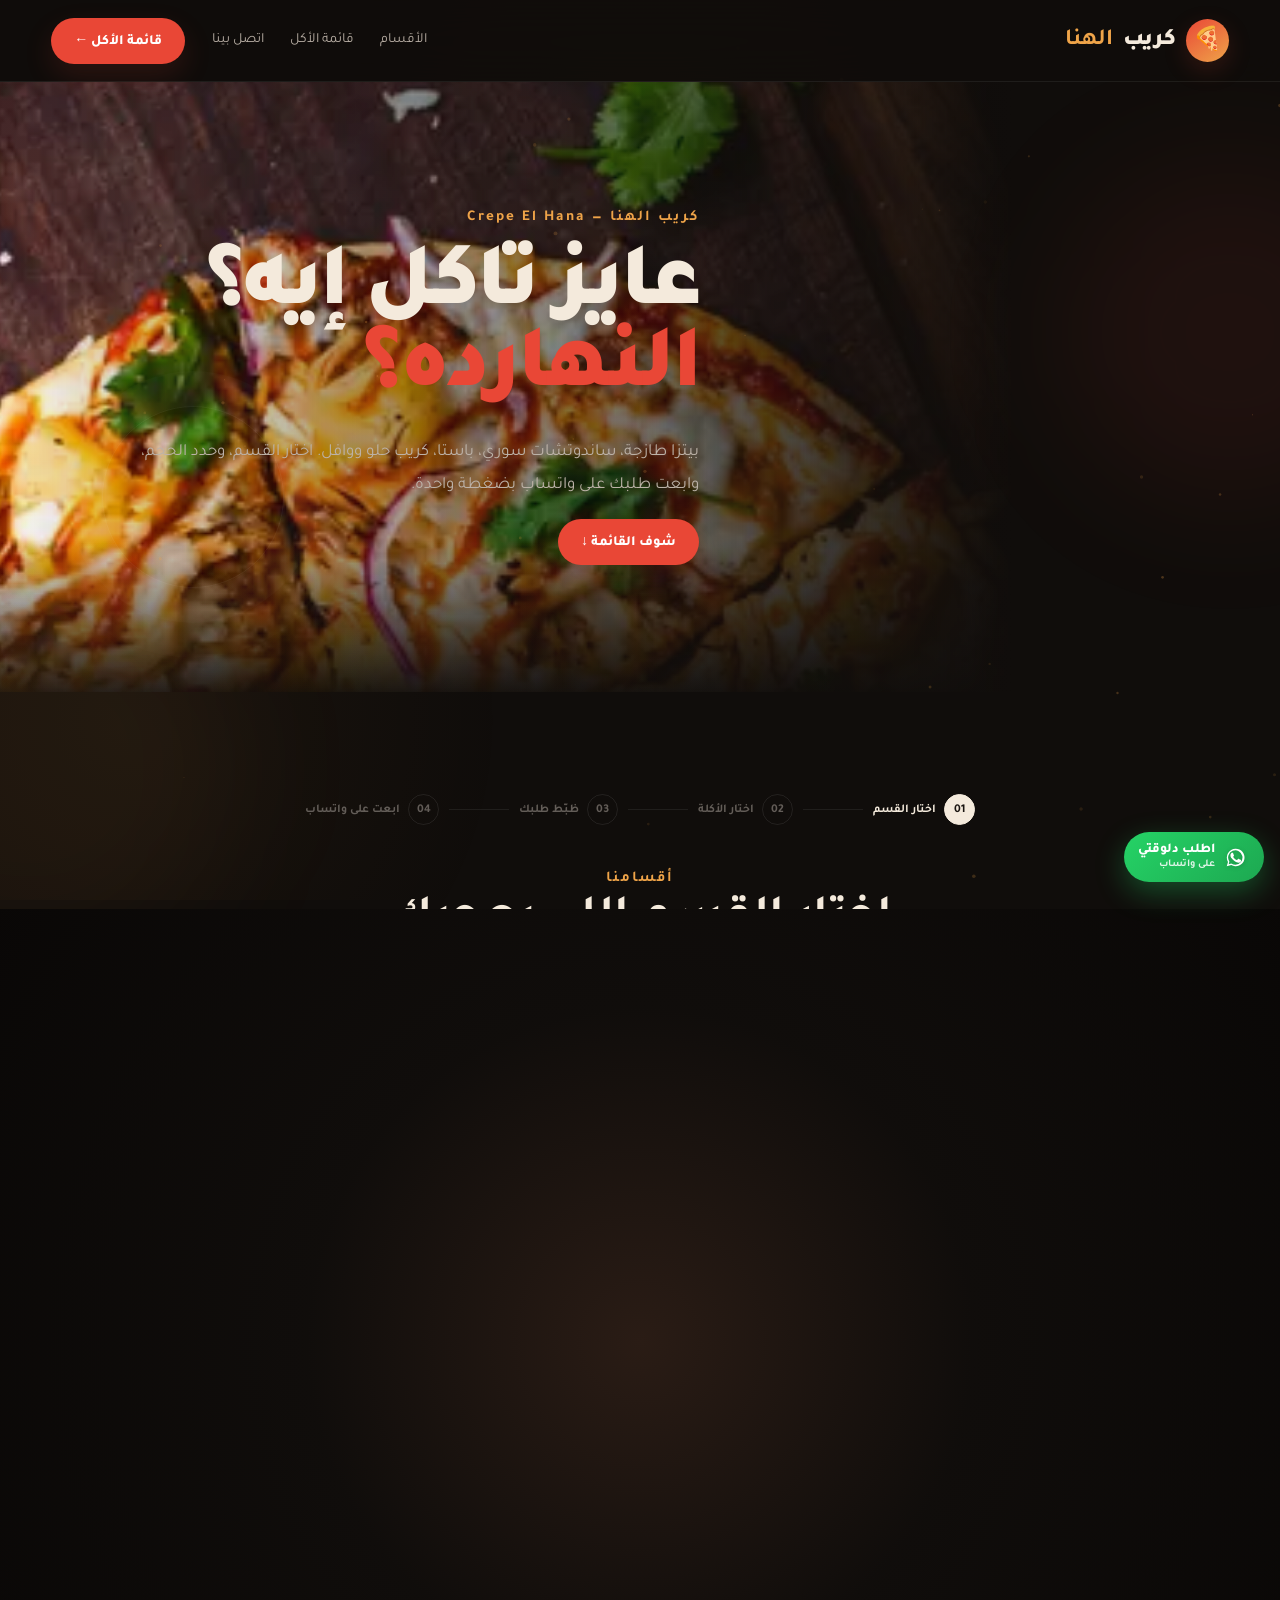
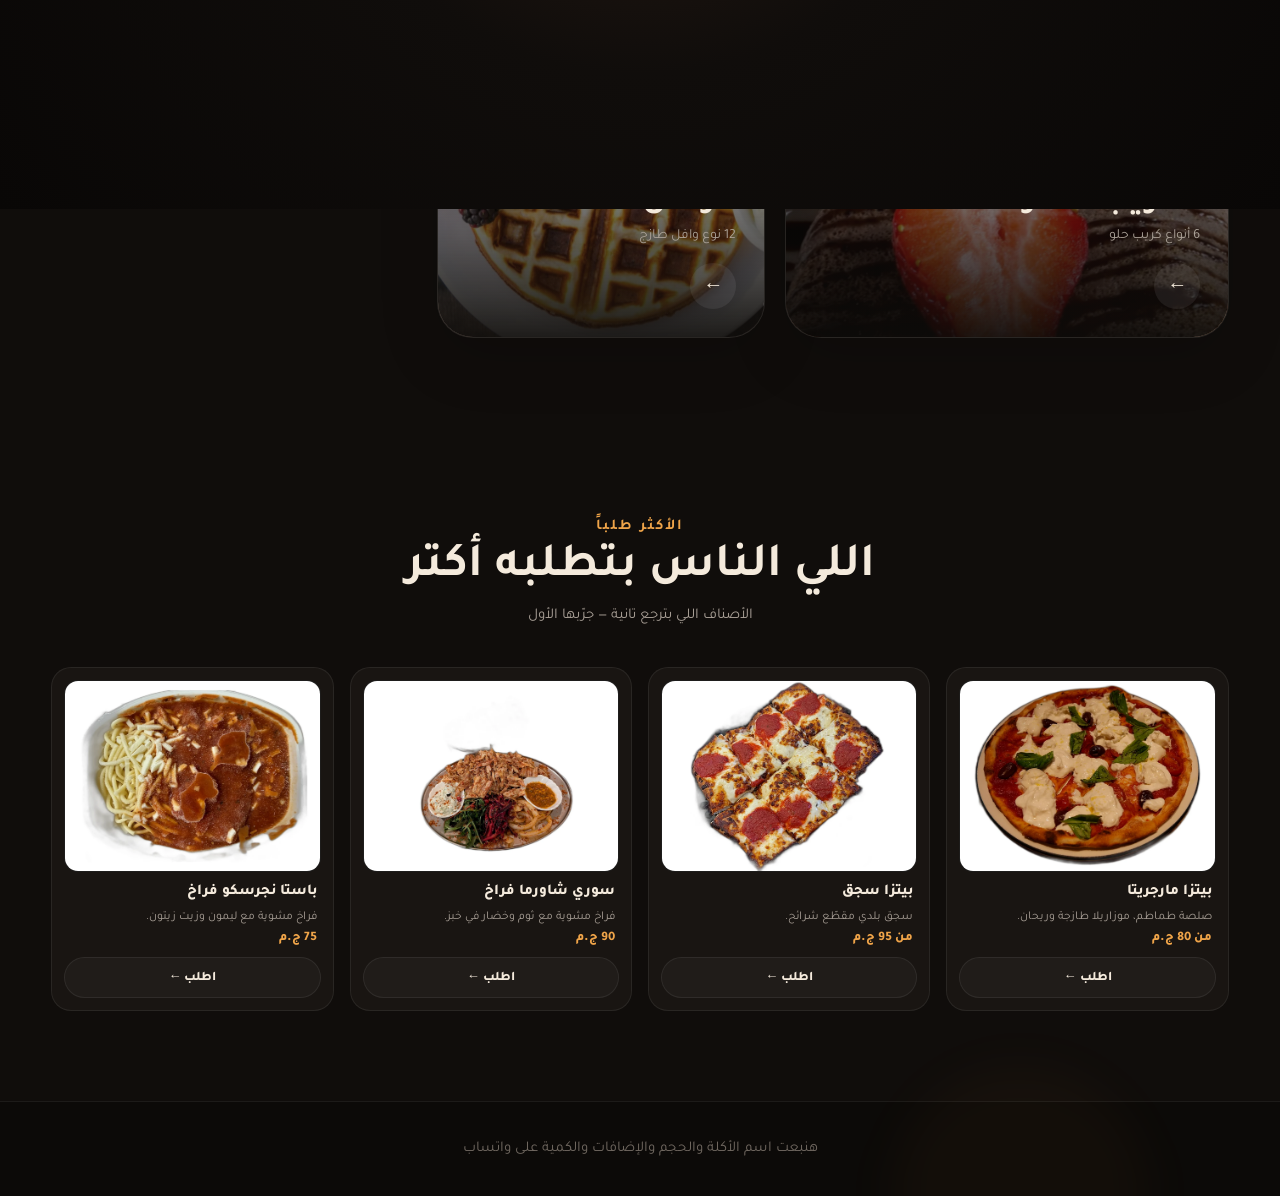
==== commit 0a9a5d65: "🔗 توحيد نظام المنتجات: قائمة واحدة 63 صنف" ====
--- a/index.html
+++ b/index.html
@@ -1,5 +1,5 @@
 <!doctype html><html lang="ar" dir="rtl"><head><meta charset="utf-8"><meta name="viewport" content="width=device-width,initial-scale=1"><title>كريب الهنا — الصفحة الرئيسية</title>
-<link rel="preload" as="image" href="assets/webp/hero-pizza.webp" imagesrcset="assets/webp/hero-pizza-400.webp 400w, assets/webp/hero-pizza-800.webp 800w, assets/webp/hero-pizza-1200.webp 1200w, assets/webp/hero-pizza.webp 1376w" imagesizes="100vw" fetchpriority="high"><link rel="icon" href="favicon.ico"><link rel="stylesheet" href="style.css?v=20261126j"></head><body><div class="progress"></div><header><div class="wrap nav"><a class="brand" href="index.html"><span class="mark">🍕</span>كريب<b>الهنا</b></a><nav class="navlinks"><a href="#categories">الأقسام</a><a href="category.html">قائمة الأكل</a><a href="#contact">اتصل بينا</a></nav><a class="button primary" href="category.html">قائمة الأكل ←</a></div></header><main><section class="home-hero"><div class="wrap"><div class="hero-copy reveal"><span class="eyebrow">كريب الهنا — Crepe El Hana</span><h1>عايز تاكل إيه؟<br><span>النهارده؟</span></h1><p>بيتزا طازجة، ساندوتشات سوري، باستا، كريب حلو ووافل. اختار القسم، وحدد الحجم، وابعت طلبك على واتساب بضغطة واحدة.</p><a class="button primary" href="category.html">شوف القائمة ↓</a></div></div></section><section class="section" id="categories"><div class="wrap"><div class="game-steps reveal"><div class="step active"><b>01</b><span>اختار القسم</span></div><i class="step-line"></i><div class="step"><b>02</b><span>اختار الأكلة</span></div><i class="step-line"></i><div class="step"><b>03</b><span>ظبّط طلبك</span></div><i class="step-line"></i><div class="step"><b>04</b><span>ابعت على واتساب</span></div></div><div class="section-title reveal"><span>أقسامنا</span><h2>اختار القسم اللي يعجبك</h2><p>كل قسم يورّيك قائمته لوحده بكل الأنواع اللي فيه</p></div><div class="category-grid">
+<link rel="preload" as="image" href="assets/webp/hero-pizza.webp" imagesrcset="assets/webp/hero-pizza-400.webp 400w, assets/webp/hero-pizza-800.webp 800w, assets/webp/hero-pizza-1200.webp 1200w, assets/webp/hero-pizza.webp 1376w" imagesizes="100vw" fetchpriority="high"><link rel="icon" href="favicon.ico"><link rel="stylesheet" href="style.css?v=20261126k"></head><body><div class="progress"></div><header><div class="wrap nav"><a class="brand" href="index.html"><span class="mark">🍕</span>كريب<b>الهنا</b></a><nav class="navlinks"><a href="#categories">الأقسام</a><a href="category.html">قائمة الأكل</a><a href="#contact">اتصل بينا</a></nav><a class="button primary" href="category.html">قائمة الأكل ←</a></div></header><main><section class="home-hero"><div class="wrap"><div class="hero-copy reveal"><span class="eyebrow">كريب الهنا — Crepe El Hana</span><h1>عايز تاكل إيه؟<br><span>النهارده؟</span></h1><p>بيتزا طازجة، ساندوتشات سوري، باستا، كريب حلو ووافل. اختار القسم، وحدد الحجم، وابعت طلبك على واتساب بضغطة واحدة.</p><a class="button primary" href="category.html">شوف القائمة ↓</a></div></div></section><section class="section" id="categories"><div class="wrap"><div class="game-steps reveal"><div class="step active"><b>01</b><span>اختار القسم</span></div><i class="step-line"></i><div class="step"><b>02</b><span>اختار الأكلة</span></div><i class="step-line"></i><div class="step"><b>03</b><span>ظبّط طلبك</span></div><i class="step-line"></i><div class="step"><b>04</b><span>ابعت على واتساب</span></div></div><div class="section-title reveal"><span>أقسامنا</span><h2>اختار القسم اللي يعجبك</h2><p>كل قسم يورّيك قائمته لوحده بكل الأنواع اللي فيه</p></div><div class="category-grid">
 
 
 <a class="category reveal" href="category.html?cat=pizza"><img alt="" fetchpriority="high" decoding="async" src="assets/webp/section-pizza.webp" srcset="assets/webp/section-pizza-400.webp 400w, assets/webp/section-pizza-800.webp 800w, assets/webp/section-pizza.webp 1600w" sizes="(max-width:560px) 46vw, (max-width:850px) 46vw, 400px"><div class="category-content"><span>01</span><h2>البيتزا</h2><p>17 نوع بيتزا بثلاثة أحجام</p><div class="arrow">←</div></div></a>
@@ -25,10 +25,10 @@
     <div class="popular-row" id="popularRow"></div>
   </div>
 </section>
-</main><footer id="contact"><div class="wrap"><div class="contact-strip"><div class="contact-line"><b>📞 للحجز</b><span><a href="tel:01004388613">01004388613</a> · <a href="tel:01147157120">01147157120</a> · <a href="tel:0223656975">0223656975</a></span></div><div class="contact-line"><b>📍 العنوان</b><span>16 ش عبد الهادي متفرع من ش عبد العزيز آل سعود - المنيل</span></div><div class="contact-line"><b>💬 فيسبوك</b><span><a href="https://facebook.com/crepeelhana" target="_blank" rel="noopener">facebook.com/crepeelhana</a></span></div></div><div class="copy">كريب الهنا © 2026 — Crepe El Hana</div></div></footer><script src="site-data.js?v=20261126j"></script>
-<script src="site.js?v=20261126j"></script>
-<script src="wa.js?v=20261126j"></script>
-<script src="qv.js?v=20261126j"></script><script>
+</main><footer id="contact"><div class="wrap"><div class="contact-strip"><div class="contact-line"><b>📞 للحجز</b><span><a href="tel:01004388613">01004388613</a> · <a href="tel:01147157120">01147157120</a> · <a href="tel:0223656975">0223656975</a></span></div><div class="contact-line"><b>📍 العنوان</b><span>16 ش عبد الهادي متفرع من ش عبد العزيز آل سعود - المنيل</span></div><div class="contact-line"><b>💬 فيسبوك</b><span><a href="https://facebook.com/crepeelhana" target="_blank" rel="noopener">facebook.com/crepeelhana</a></span></div></div><div class="copy">كريب الهنا © 2026 — Crepe El Hana</div></div></footer><script src="site-data.js?v=20261126k"></script>
+<script src="site.js?v=20261126k"></script>
+<script src="wa.js?v=20261126k"></script>
+<script src="qv.js?v=20261126k"></script><script>
 /* لو المتصفح ماسكش نسخة قديمة من الكود → نعمل reload بإطار جديد */
 (function(){
   try{
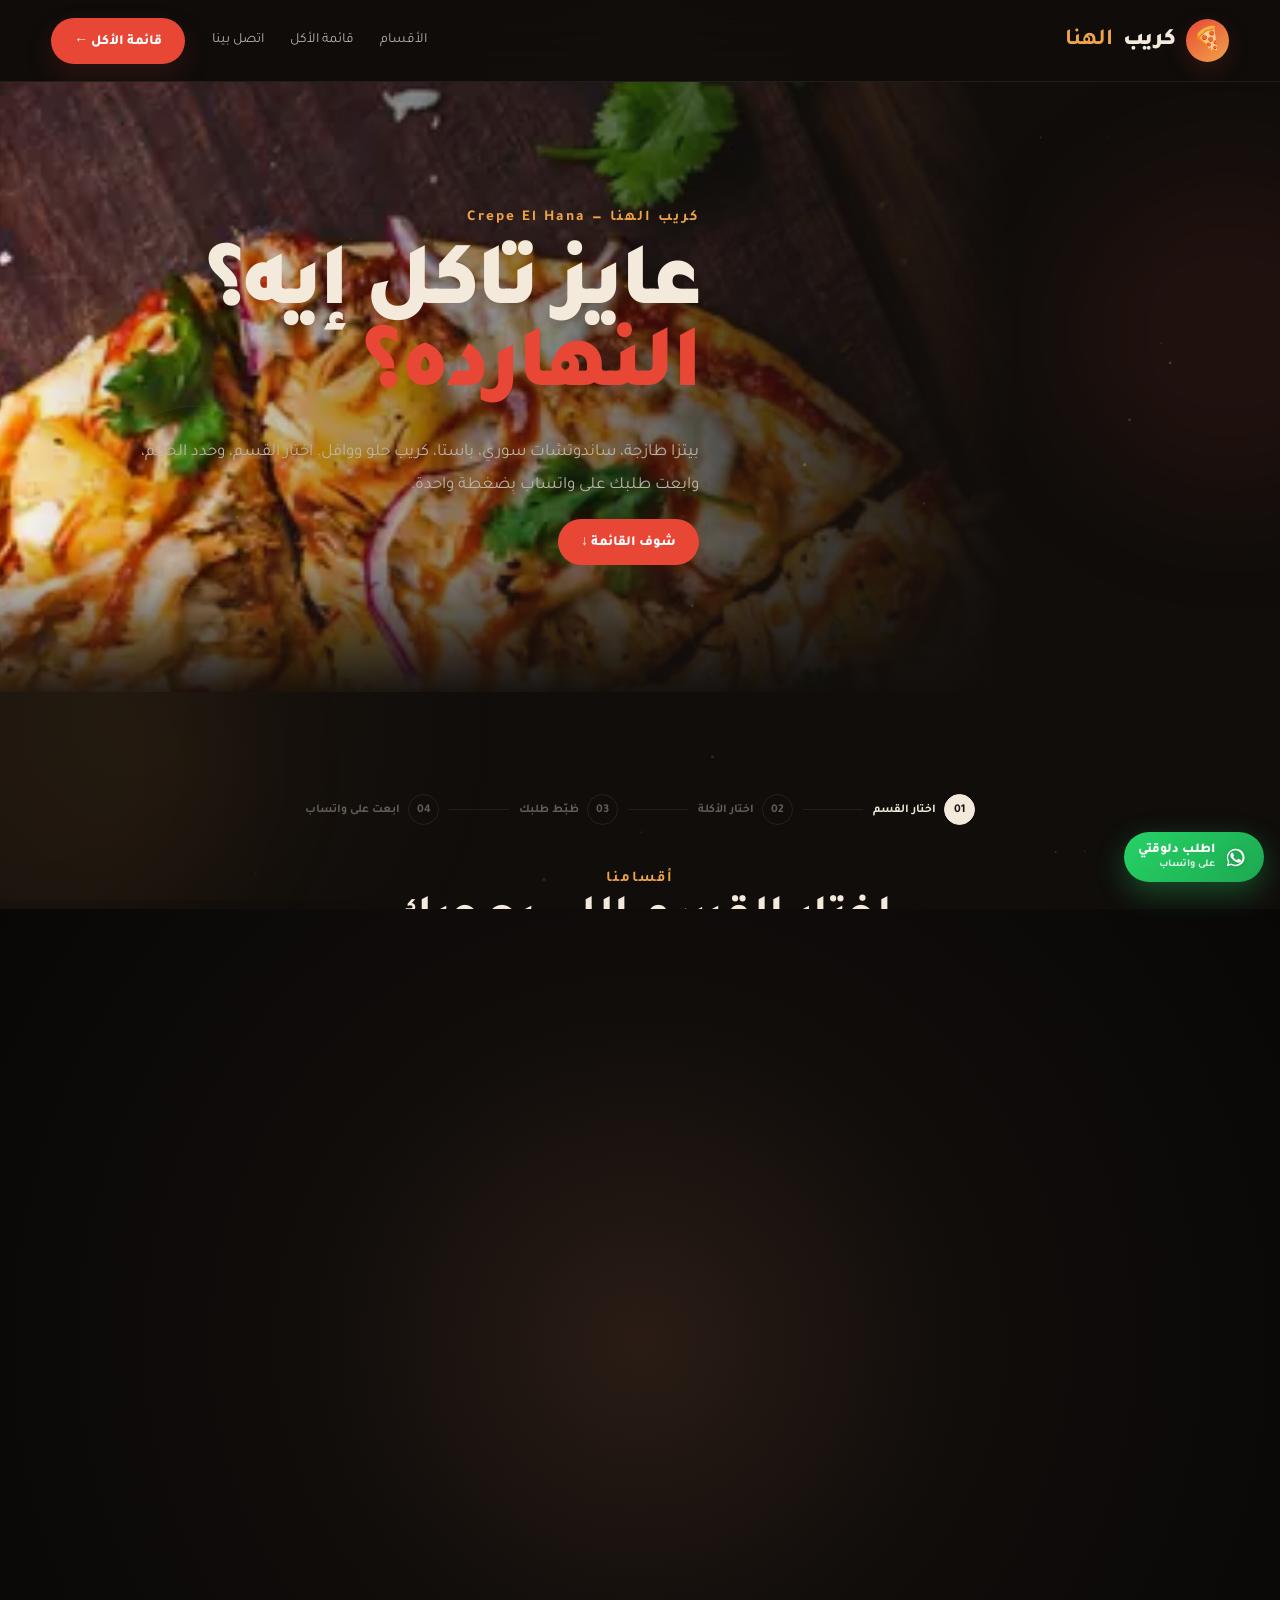
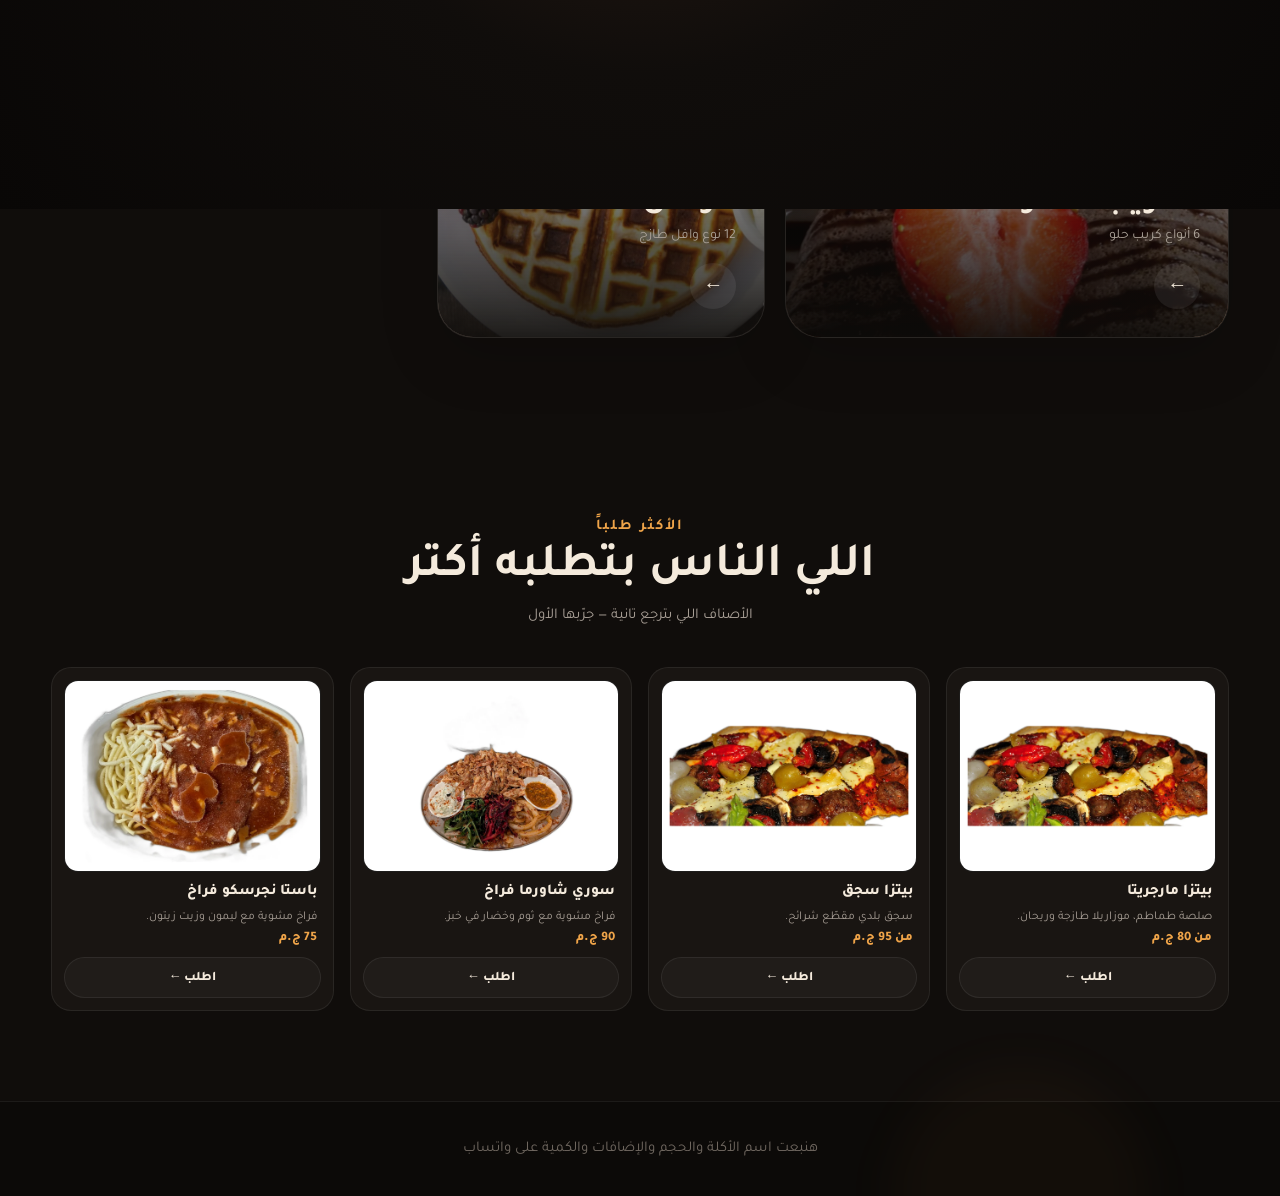
==== commit 3f93926a: "🔗 توحيد نظام المنتجات: قائمة واحدة 63 صنف" ====
--- a/index.html
+++ b/index.html
@@ -1,5 +1,5 @@
 <!doctype html><html lang="ar" dir="rtl"><head><meta charset="utf-8"><meta name="viewport" content="width=device-width,initial-scale=1"><title>كريب الهنا — الصفحة الرئيسية</title>
-<link rel="preload" as="image" href="assets/webp/hero-pizza.webp" imagesrcset="assets/webp/hero-pizza-400.webp 400w, assets/webp/hero-pizza-800.webp 800w, assets/webp/hero-pizza-1200.webp 1200w, assets/webp/hero-pizza.webp 1376w" imagesizes="100vw" fetchpriority="high"><link rel="icon" href="favicon.ico"><link rel="stylesheet" href="style.css?v=20261126k"></head><body><div class="progress"></div><header><div class="wrap nav"><a class="brand" href="index.html"><span class="mark">🍕</span>كريب<b>الهنا</b></a><nav class="navlinks"><a href="#categories">الأقسام</a><a href="category.html">قائمة الأكل</a><a href="#contact">اتصل بينا</a></nav><a class="button primary" href="category.html">قائمة الأكل ←</a></div></header><main><section class="home-hero"><div class="wrap"><div class="hero-copy reveal"><span class="eyebrow">كريب الهنا — Crepe El Hana</span><h1>عايز تاكل إيه؟<br><span>النهارده؟</span></h1><p>بيتزا طازجة، ساندوتشات سوري، باستا، كريب حلو ووافل. اختار القسم، وحدد الحجم، وابعت طلبك على واتساب بضغطة واحدة.</p><a class="button primary" href="category.html">شوف القائمة ↓</a></div></div></section><section class="section" id="categories"><div class="wrap"><div class="game-steps reveal"><div class="step active"><b>01</b><span>اختار القسم</span></div><i class="step-line"></i><div class="step"><b>02</b><span>اختار الأكلة</span></div><i class="step-line"></i><div class="step"><b>03</b><span>ظبّط طلبك</span></div><i class="step-line"></i><div class="step"><b>04</b><span>ابعت على واتساب</span></div></div><div class="section-title reveal"><span>أقسامنا</span><h2>اختار القسم اللي يعجبك</h2><p>كل قسم يورّيك قائمته لوحده بكل الأنواع اللي فيه</p></div><div class="category-grid">
+<link rel="preload" as="image" href="assets/webp/hero-pizza.webp" imagesrcset="assets/webp/hero-pizza-400.webp 400w, assets/webp/hero-pizza-800.webp 800w, assets/webp/hero-pizza-1200.webp 1200w, assets/webp/hero-pizza.webp 1376w" imagesizes="100vw" fetchpriority="high"><link rel="icon" href="favicon.ico"><link rel="stylesheet" href="style.css?v=20261126l"></head><body><div class="progress"></div><header><div class="wrap nav"><a class="brand" href="index.html"><span class="mark">🍕</span>كريب<b>الهنا</b></a><nav class="navlinks"><a href="#categories">الأقسام</a><a href="category.html">قائمة الأكل</a><a href="#contact">اتصل بينا</a></nav><a class="button primary" href="category.html">قائمة الأكل ←</a></div></header><main><section class="home-hero"><div class="wrap"><div class="hero-copy reveal"><span class="eyebrow">كريب الهنا — Crepe El Hana</span><h1>عايز تاكل إيه؟<br><span>النهارده؟</span></h1><p>بيتزا طازجة، ساندوتشات سوري، باستا، كريب حلو ووافل. اختار القسم، وحدد الحجم، وابعت طلبك على واتساب بضغطة واحدة.</p><a class="button primary" href="category.html">شوف القائمة ↓</a></div></div></section><section class="section" id="categories"><div class="wrap"><div class="game-steps reveal"><div class="step active"><b>01</b><span>اختار القسم</span></div><i class="step-line"></i><div class="step"><b>02</b><span>اختار الأكلة</span></div><i class="step-line"></i><div class="step"><b>03</b><span>ظبّط طلبك</span></div><i class="step-line"></i><div class="step"><b>04</b><span>ابعت على واتساب</span></div></div><div class="section-title reveal"><span>أقسامنا</span><h2>اختار القسم اللي يعجبك</h2><p>كل قسم يورّيك قائمته لوحده بكل الأنواع اللي فيه</p></div><div class="category-grid">
 
 
 <a class="category reveal" href="category.html?cat=pizza"><img alt="" fetchpriority="high" decoding="async" src="assets/webp/section-pizza.webp" srcset="assets/webp/section-pizza-400.webp 400w, assets/webp/section-pizza-800.webp 800w, assets/webp/section-pizza.webp 1600w" sizes="(max-width:560px) 46vw, (max-width:850px) 46vw, 400px"><div class="category-content"><span>01</span><h2>البيتزا</h2><p>17 نوع بيتزا بثلاثة أحجام</p><div class="arrow">←</div></div></a>
@@ -25,10 +25,10 @@
     <div class="popular-row" id="popularRow"></div>
   </div>
 </section>
-</main><footer id="contact"><div class="wrap"><div class="contact-strip"><div class="contact-line"><b>📞 للحجز</b><span><a href="tel:01004388613">01004388613</a> · <a href="tel:01147157120">01147157120</a> · <a href="tel:0223656975">0223656975</a></span></div><div class="contact-line"><b>📍 العنوان</b><span>16 ش عبد الهادي متفرع من ش عبد العزيز آل سعود - المنيل</span></div><div class="contact-line"><b>💬 فيسبوك</b><span><a href="https://facebook.com/crepeelhana" target="_blank" rel="noopener">facebook.com/crepeelhana</a></span></div></div><div class="copy">كريب الهنا © 2026 — Crepe El Hana</div></div></footer><script src="site-data.js?v=20261126k"></script>
-<script src="site.js?v=20261126k"></script>
-<script src="wa.js?v=20261126k"></script>
-<script src="qv.js?v=20261126k"></script><script>
+</main><footer id="contact"><div class="wrap"><div class="contact-strip"><div class="contact-line"><b>📞 للحجز</b><span><a href="tel:01004388613">01004388613</a> · <a href="tel:01147157120">01147157120</a> · <a href="tel:0223656975">0223656975</a></span></div><div class="contact-line"><b>📍 العنوان</b><span>16 ش عبد الهادي متفرع من ش عبد العزيز آل سعود - المنيل</span></div><div class="contact-line"><b>💬 فيسبوك</b><span><a href="https://facebook.com/crepeelhana" target="_blank" rel="noopener">facebook.com/crepeelhana</a></span></div></div><div class="copy">كريب الهنا © 2026 — Crepe El Hana</div></div></footer><script src="site-data.js?v=20261126l"></script>
+<script src="site.js?v=20261126l"></script>
+<script src="wa.js?v=20261126l"></script>
+<script src="qv.js?v=20261126l"></script><script>
 /* لو المتصفح ماسكش نسخة قديمة من الكود → نعمل reload بإطار جديد */
 (function(){
   try{
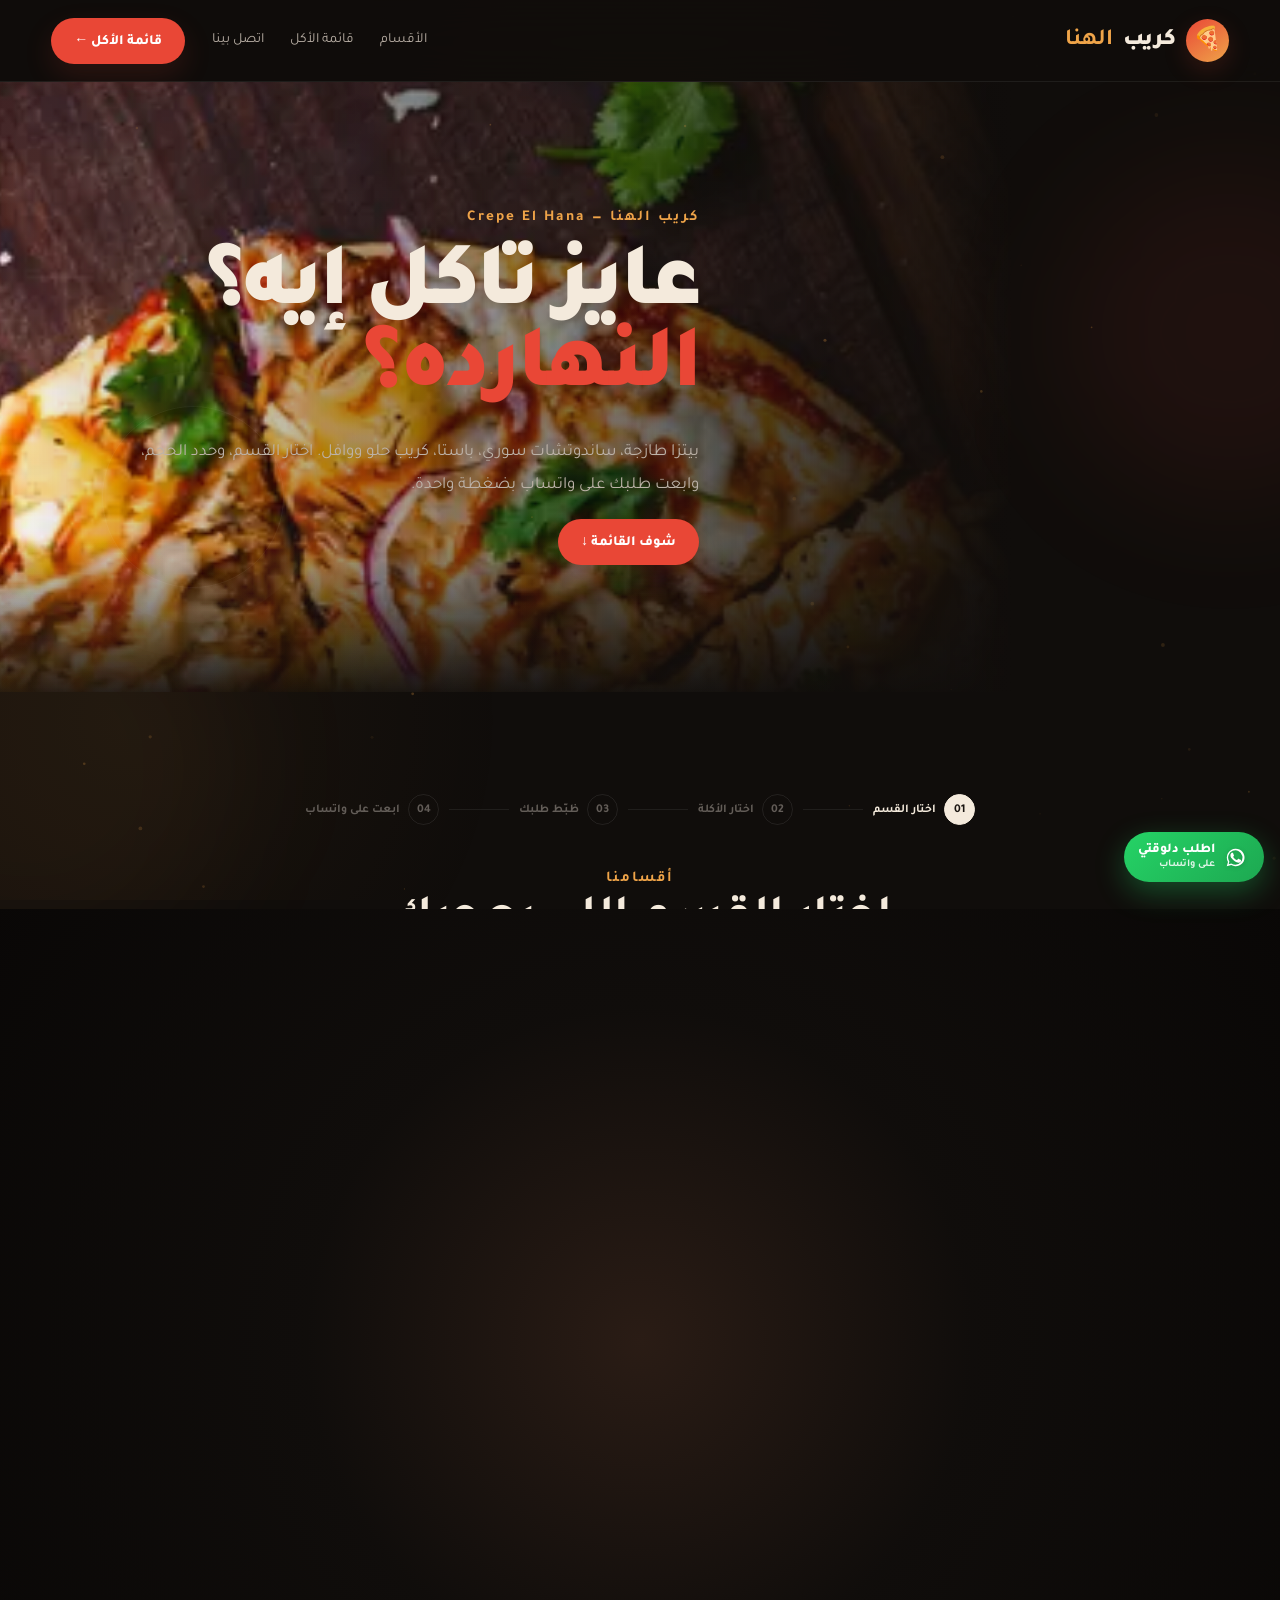
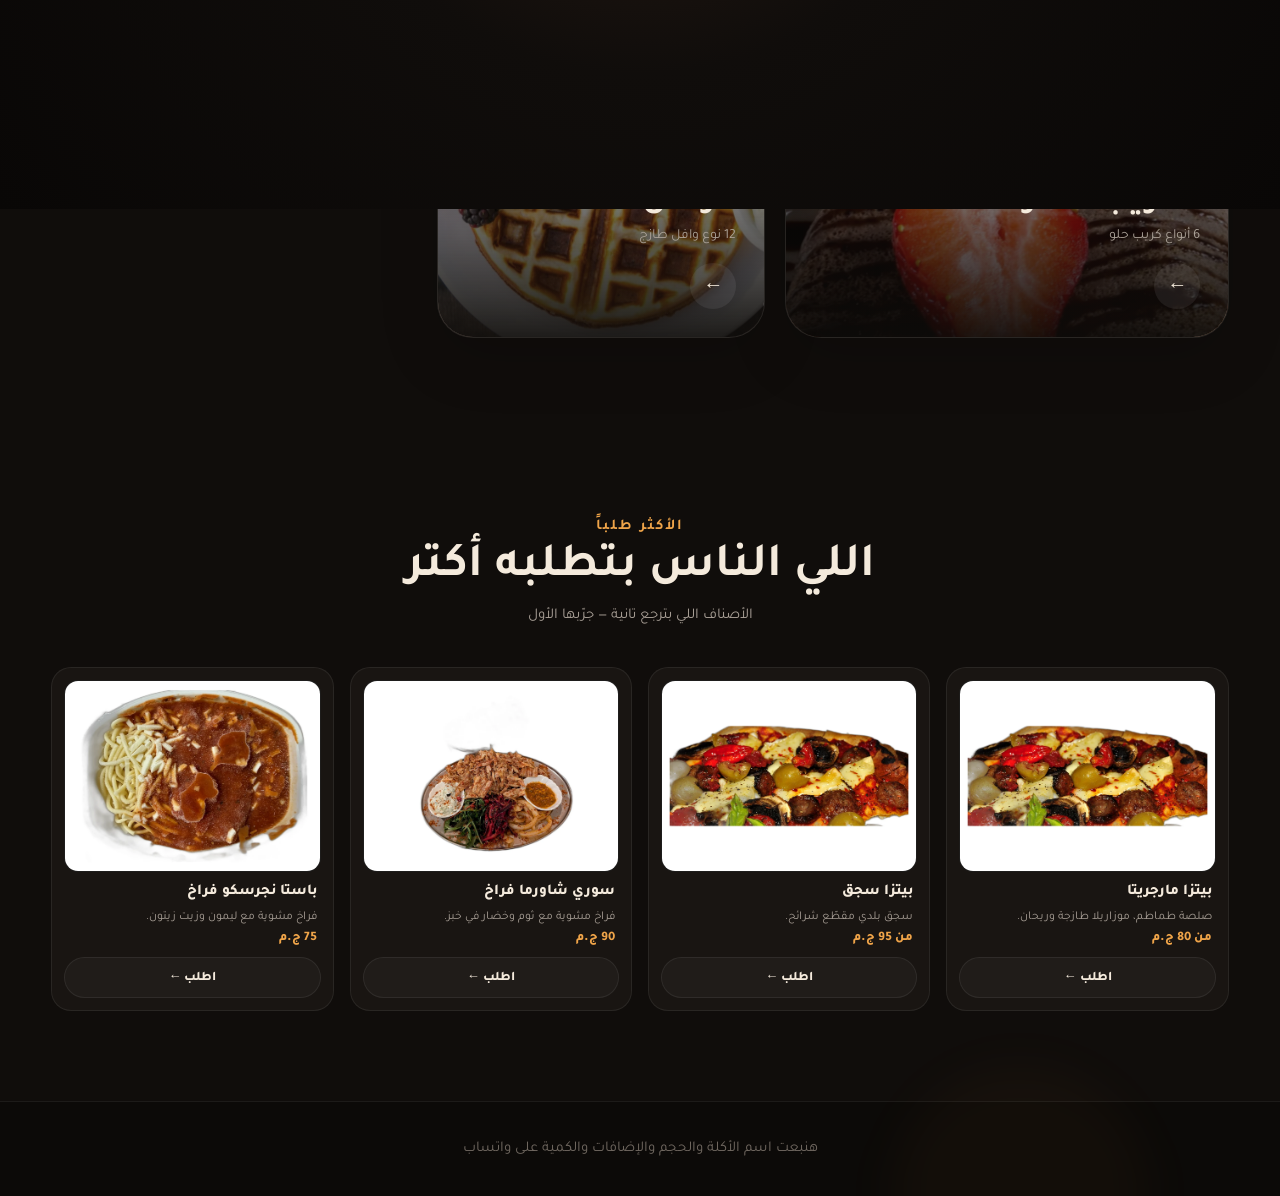
==== commit 0e499ef0: "🔗 توحيد نظام المنتجات: قائمة واحدة 63 صنف" ====
--- a/index.html
+++ b/index.html
@@ -1,5 +1,5 @@
 <!doctype html><html lang="ar" dir="rtl"><head><meta charset="utf-8"><meta name="viewport" content="width=device-width,initial-scale=1"><title>كريب الهنا — الصفحة الرئيسية</title>
-<link rel="preload" as="image" href="assets/webp/hero-pizza.webp" imagesrcset="assets/webp/hero-pizza-400.webp 400w, assets/webp/hero-pizza-800.webp 800w, assets/webp/hero-pizza-1200.webp 1200w, assets/webp/hero-pizza.webp 1376w" imagesizes="100vw" fetchpriority="high"><link rel="icon" href="favicon.ico"><link rel="stylesheet" href="style.css?v=20261126l"></head><body><div class="progress"></div><header><div class="wrap nav"><a class="brand" href="index.html"><span class="mark">🍕</span>كريب<b>الهنا</b></a><nav class="navlinks"><a href="#categories">الأقسام</a><a href="category.html">قائمة الأكل</a><a href="#contact">اتصل بينا</a></nav><a class="button primary" href="category.html">قائمة الأكل ←</a></div></header><main><section class="home-hero"><div class="wrap"><div class="hero-copy reveal"><span class="eyebrow">كريب الهنا — Crepe El Hana</span><h1>عايز تاكل إيه؟<br><span>النهارده؟</span></h1><p>بيتزا طازجة، ساندوتشات سوري، باستا، كريب حلو ووافل. اختار القسم، وحدد الحجم، وابعت طلبك على واتساب بضغطة واحدة.</p><a class="button primary" href="category.html">شوف القائمة ↓</a></div></div></section><section class="section" id="categories"><div class="wrap"><div class="game-steps reveal"><div class="step active"><b>01</b><span>اختار القسم</span></div><i class="step-line"></i><div class="step"><b>02</b><span>اختار الأكلة</span></div><i class="step-line"></i><div class="step"><b>03</b><span>ظبّط طلبك</span></div><i class="step-line"></i><div class="step"><b>04</b><span>ابعت على واتساب</span></div></div><div class="section-title reveal"><span>أقسامنا</span><h2>اختار القسم اللي يعجبك</h2><p>كل قسم يورّيك قائمته لوحده بكل الأنواع اللي فيه</p></div><div class="category-grid">
+<link rel="preload" as="image" href="assets/webp/hero-pizza.webp" imagesrcset="assets/webp/hero-pizza-400.webp 400w, assets/webp/hero-pizza-800.webp 800w, assets/webp/hero-pizza-1200.webp 1200w, assets/webp/hero-pizza.webp 1376w" imagesizes="100vw" fetchpriority="high"><link rel="icon" href="favicon.ico"><link rel="stylesheet" href="style.css?v=20261126m"></head><body><div class="progress"></div><header><div class="wrap nav"><a class="brand" href="index.html"><span class="mark">🍕</span>كريب<b>الهنا</b></a><nav class="navlinks"><a href="#categories">الأقسام</a><a href="category.html">قائمة الأكل</a><a href="#contact">اتصل بينا</a></nav><a class="button primary" href="category.html">قائمة الأكل ←</a></div></header><main><section class="home-hero"><div class="wrap"><div class="hero-copy reveal"><span class="eyebrow">كريب الهنا — Crepe El Hana</span><h1>عايز تاكل إيه؟<br><span>النهارده؟</span></h1><p>بيتزا طازجة، ساندوتشات سوري، باستا، كريب حلو ووافل. اختار القسم، وحدد الحجم، وابعت طلبك على واتساب بضغطة واحدة.</p><a class="button primary" href="category.html">شوف القائمة ↓</a></div></div></section><section class="section" id="categories"><div class="wrap"><div class="game-steps reveal"><div class="step active"><b>01</b><span>اختار القسم</span></div><i class="step-line"></i><div class="step"><b>02</b><span>اختار الأكلة</span></div><i class="step-line"></i><div class="step"><b>03</b><span>ظبّط طلبك</span></div><i class="step-line"></i><div class="step"><b>04</b><span>ابعت على واتساب</span></div></div><div class="section-title reveal"><span>أقسامنا</span><h2>اختار القسم اللي يعجبك</h2><p>كل قسم يورّيك قائمته لوحده بكل الأنواع اللي فيه</p></div><div class="category-grid">
 
 
 <a class="category reveal" href="category.html?cat=pizza"><img alt="" fetchpriority="high" decoding="async" src="assets/webp/section-pizza.webp" srcset="assets/webp/section-pizza-400.webp 400w, assets/webp/section-pizza-800.webp 800w, assets/webp/section-pizza.webp 1600w" sizes="(max-width:560px) 46vw, (max-width:850px) 46vw, 400px"><div class="category-content"><span>01</span><h2>البيتزا</h2><p>17 نوع بيتزا بثلاثة أحجام</p><div class="arrow">←</div></div></a>
@@ -25,10 +25,10 @@
     <div class="popular-row" id="popularRow"></div>
   </div>
 </section>
-</main><footer id="contact"><div class="wrap"><div class="contact-strip"><div class="contact-line"><b>📞 للحجز</b><span><a href="tel:01004388613">01004388613</a> · <a href="tel:01147157120">01147157120</a> · <a href="tel:0223656975">0223656975</a></span></div><div class="contact-line"><b>📍 العنوان</b><span>16 ش عبد الهادي متفرع من ش عبد العزيز آل سعود - المنيل</span></div><div class="contact-line"><b>💬 فيسبوك</b><span><a href="https://facebook.com/crepeelhana" target="_blank" rel="noopener">facebook.com/crepeelhana</a></span></div></div><div class="copy">كريب الهنا © 2026 — Crepe El Hana</div></div></footer><script src="site-data.js?v=20261126l"></script>
-<script src="site.js?v=20261126l"></script>
-<script src="wa.js?v=20261126l"></script>
-<script src="qv.js?v=20261126l"></script><script>
+</main><footer id="contact"><div class="wrap"><div class="contact-strip"><div class="contact-line"><b>📞 للحجز</b><span><a href="tel:01004388613">01004388613</a> · <a href="tel:01147157120">01147157120</a> · <a href="tel:0223656975">0223656975</a></span></div><div class="contact-line"><b>📍 العنوان</b><span>16 ش عبد الهادي متفرع من ش عبد العزيز آل سعود - المنيل</span></div><div class="contact-line"><b>💬 فيسبوك</b><span><a href="https://facebook.com/crepeelhana" target="_blank" rel="noopener">facebook.com/crepeelhana</a></span></div></div><div class="copy">كريب الهنا © 2026 — Crepe El Hana</div></div></footer><script src="site-data.js?v=20261126m"></script>
+<script src="site.js?v=20261126m"></script>
+<script src="wa.js?v=20261126m"></script>
+<script src="qv.js?v=20261126m"></script><script>
 /* لو المتصفح ماسكش نسخة قديمة من الكود → نعمل reload بإطار جديد */
 (function(){
   try{
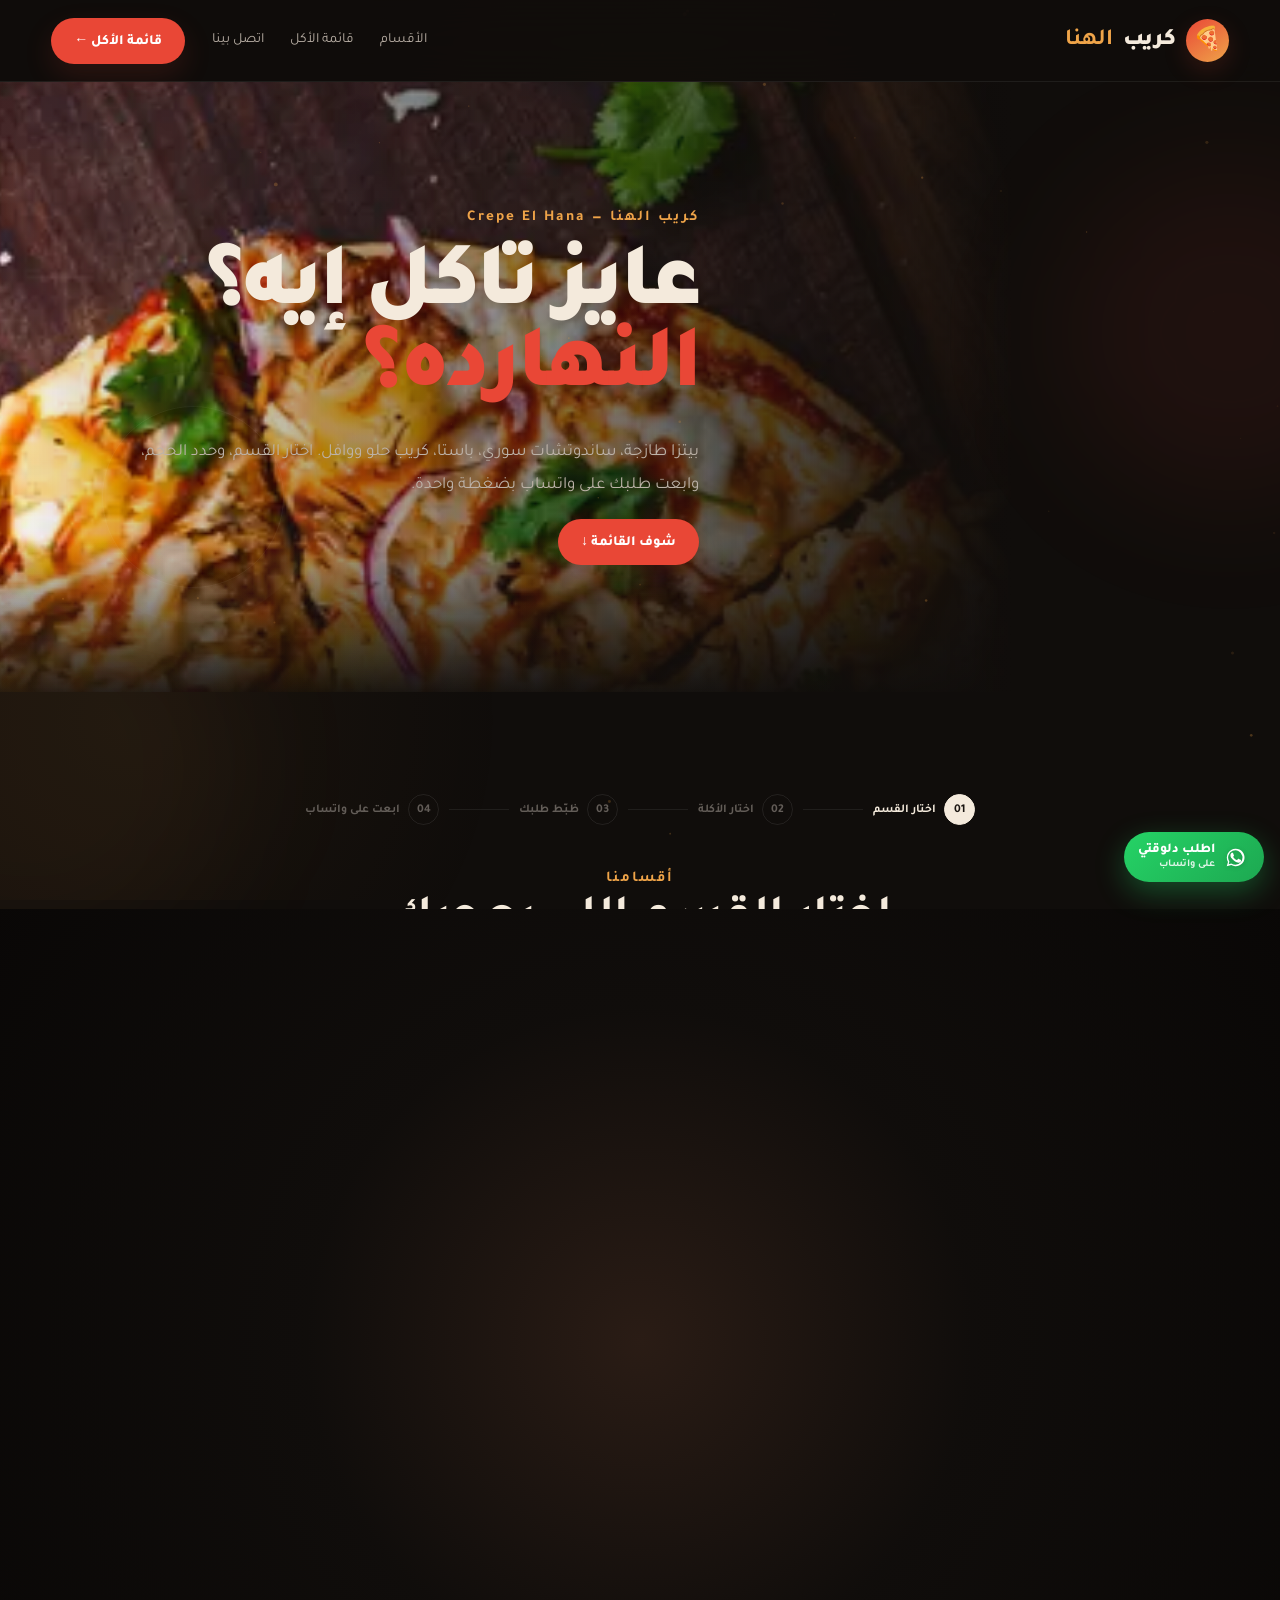
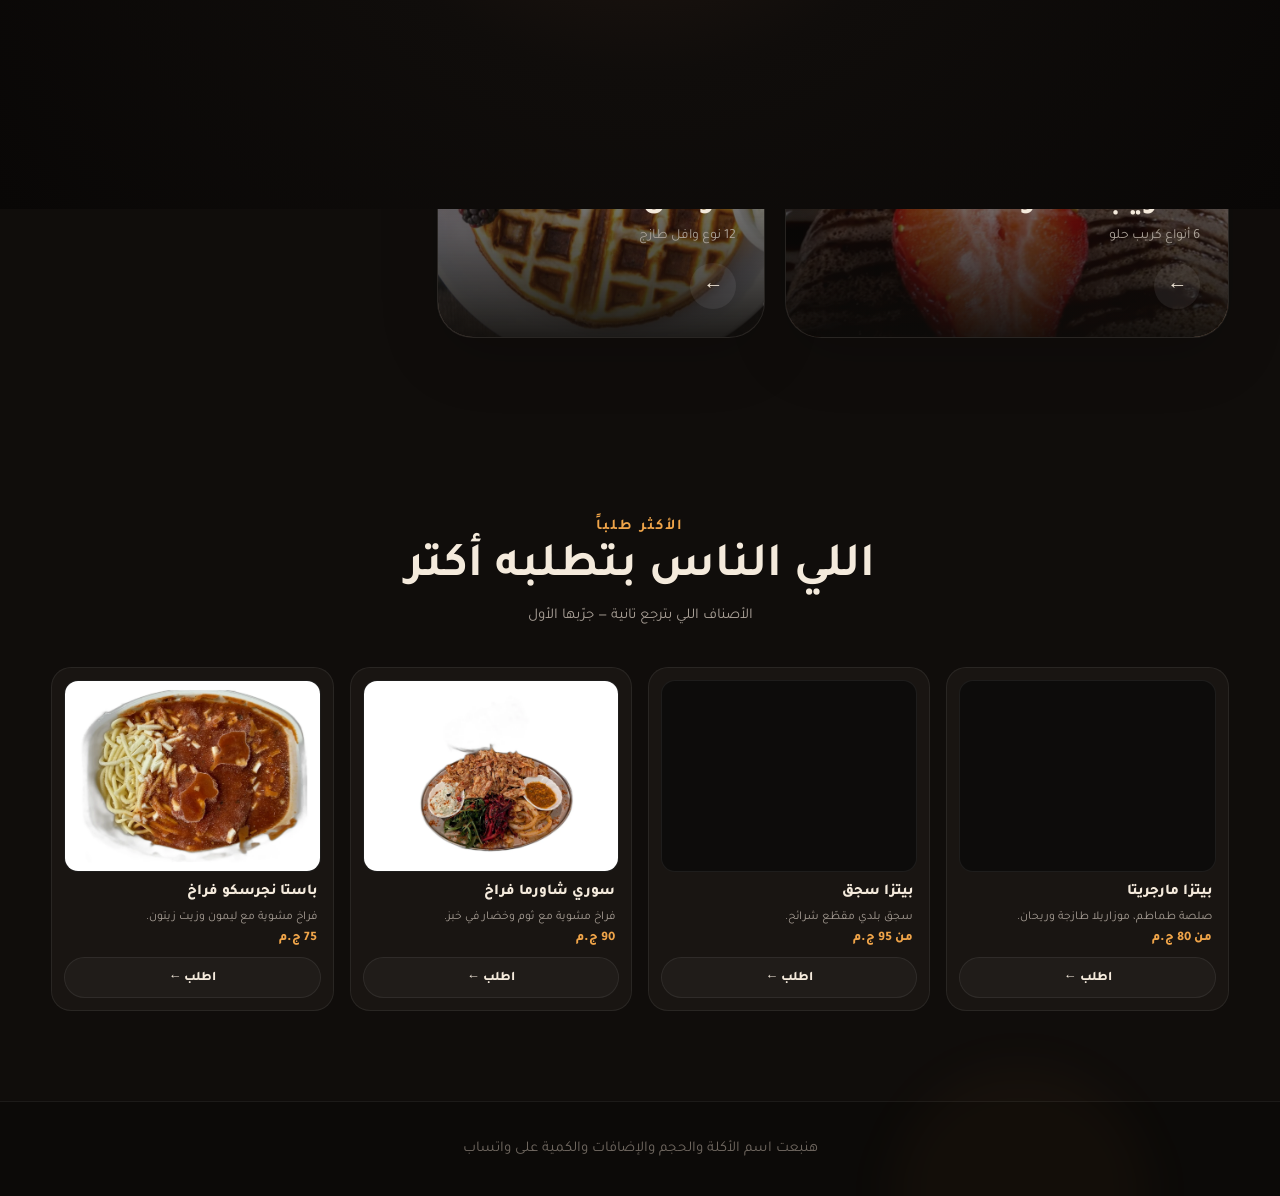
==== commit ddd24d0f: "🔗 توحيد نظام المنتجات: قائمة واحدة 63 صنف" ====
--- a/index.html
+++ b/index.html
@@ -1,5 +1,5 @@
 <!doctype html><html lang="ar" dir="rtl"><head><meta charset="utf-8"><meta name="viewport" content="width=device-width,initial-scale=1"><title>كريب الهنا — الصفحة الرئيسية</title>
-<link rel="preload" as="image" href="assets/webp/hero-pizza.webp" imagesrcset="assets/webp/hero-pizza-400.webp 400w, assets/webp/hero-pizza-800.webp 800w, assets/webp/hero-pizza-1200.webp 1200w, assets/webp/hero-pizza.webp 1376w" imagesizes="100vw" fetchpriority="high"><link rel="icon" href="favicon.ico"><link rel="stylesheet" href="style.css?v=20261126m"></head><body><div class="progress"></div><header><div class="wrap nav"><a class="brand" href="index.html"><span class="mark">🍕</span>كريب<b>الهنا</b></a><nav class="navlinks"><a href="#categories">الأقسام</a><a href="category.html">قائمة الأكل</a><a href="#contact">اتصل بينا</a></nav><a class="button primary" href="category.html">قائمة الأكل ←</a></div></header><main><section class="home-hero"><div class="wrap"><div class="hero-copy reveal"><span class="eyebrow">كريب الهنا — Crepe El Hana</span><h1>عايز تاكل إيه؟<br><span>النهارده؟</span></h1><p>بيتزا طازجة، ساندوتشات سوري، باستا، كريب حلو ووافل. اختار القسم، وحدد الحجم، وابعت طلبك على واتساب بضغطة واحدة.</p><a class="button primary" href="category.html">شوف القائمة ↓</a></div></div></section><section class="section" id="categories"><div class="wrap"><div class="game-steps reveal"><div class="step active"><b>01</b><span>اختار القسم</span></div><i class="step-line"></i><div class="step"><b>02</b><span>اختار الأكلة</span></div><i class="step-line"></i><div class="step"><b>03</b><span>ظبّط طلبك</span></div><i class="step-line"></i><div class="step"><b>04</b><span>ابعت على واتساب</span></div></div><div class="section-title reveal"><span>أقسامنا</span><h2>اختار القسم اللي يعجبك</h2><p>كل قسم يورّيك قائمته لوحده بكل الأنواع اللي فيه</p></div><div class="category-grid">
+<link rel="preload" as="image" href="assets/webp/hero-pizza.webp" imagesrcset="assets/webp/hero-pizza-400.webp 400w, assets/webp/hero-pizza-800.webp 800w, assets/webp/hero-pizza-1200.webp 1200w, assets/webp/hero-pizza.webp 1376w" imagesizes="100vw" fetchpriority="high"><link rel="icon" href="favicon.ico"><link rel="stylesheet" href="style.css?v=20261126n"></head><body><div class="progress"></div><header><div class="wrap nav"><a class="brand" href="index.html"><span class="mark">🍕</span>كريب<b>الهنا</b></a><nav class="navlinks"><a href="#categories">الأقسام</a><a href="category.html">قائمة الأكل</a><a href="#contact">اتصل بينا</a></nav><a class="button primary" href="category.html">قائمة الأكل ←</a></div></header><main><section class="home-hero"><div class="wrap"><div class="hero-copy reveal"><span class="eyebrow">كريب الهنا — Crepe El Hana</span><h1>عايز تاكل إيه؟<br><span>النهارده؟</span></h1><p>بيتزا طازجة، ساندوتشات سوري، باستا، كريب حلو ووافل. اختار القسم، وحدد الحجم، وابعت طلبك على واتساب بضغطة واحدة.</p><a class="button primary" href="category.html">شوف القائمة ↓</a></div></div></section><section class="section" id="categories"><div class="wrap"><div class="game-steps reveal"><div class="step active"><b>01</b><span>اختار القسم</span></div><i class="step-line"></i><div class="step"><b>02</b><span>اختار الأكلة</span></div><i class="step-line"></i><div class="step"><b>03</b><span>ظبّط طلبك</span></div><i class="step-line"></i><div class="step"><b>04</b><span>ابعت على واتساب</span></div></div><div class="section-title reveal"><span>أقسامنا</span><h2>اختار القسم اللي يعجبك</h2><p>كل قسم يورّيك قائمته لوحده بكل الأنواع اللي فيه</p></div><div class="category-grid">
 
 
 <a class="category reveal" href="category.html?cat=pizza"><img alt="" fetchpriority="high" decoding="async" src="assets/webp/section-pizza.webp" srcset="assets/webp/section-pizza-400.webp 400w, assets/webp/section-pizza-800.webp 800w, assets/webp/section-pizza.webp 1600w" sizes="(max-width:560px) 46vw, (max-width:850px) 46vw, 400px"><div class="category-content"><span>01</span><h2>البيتزا</h2><p>17 نوع بيتزا بثلاثة أحجام</p><div class="arrow">←</div></div></a>
@@ -25,10 +25,10 @@
     <div class="popular-row" id="popularRow"></div>
   </div>
 </section>
-</main><footer id="contact"><div class="wrap"><div class="contact-strip"><div class="contact-line"><b>📞 للحجز</b><span><a href="tel:01004388613">01004388613</a> · <a href="tel:01147157120">01147157120</a> · <a href="tel:0223656975">0223656975</a></span></div><div class="contact-line"><b>📍 العنوان</b><span>16 ش عبد الهادي متفرع من ش عبد العزيز آل سعود - المنيل</span></div><div class="contact-line"><b>💬 فيسبوك</b><span><a href="https://facebook.com/crepeelhana" target="_blank" rel="noopener">facebook.com/crepeelhana</a></span></div></div><div class="copy">كريب الهنا © 2026 — Crepe El Hana</div></div></footer><script src="site-data.js?v=20261126m"></script>
-<script src="site.js?v=20261126m"></script>
-<script src="wa.js?v=20261126m"></script>
-<script src="qv.js?v=20261126m"></script><script>
+</main><footer id="contact"><div class="wrap"><div class="contact-strip"><div class="contact-line"><b>📞 للحجز</b><span><a href="tel:01004388613">01004388613</a> · <a href="tel:01147157120">01147157120</a> · <a href="tel:0223656975">0223656975</a></span></div><div class="contact-line"><b>📍 العنوان</b><span>16 ش عبد الهادي متفرع من ش عبد العزيز آل سعود - المنيل</span></div><div class="contact-line"><b>💬 فيسبوك</b><span><a href="https://facebook.com/crepeelhana" target="_blank" rel="noopener">facebook.com/crepeelhana</a></span></div></div><div class="copy">كريب الهنا © 2026 — Crepe El Hana</div></div></footer><script src="site-data.js?v=20261126n"></script>
+<script src="site.js?v=20261126n"></script>
+<script src="wa.js?v=20261126n"></script>
+<script src="qv.js?v=20261126n"></script><script>
 /* لو المتصفح ماسكش نسخة قديمة من الكود → نعمل reload بإطار جديد */
 (function(){
   try{
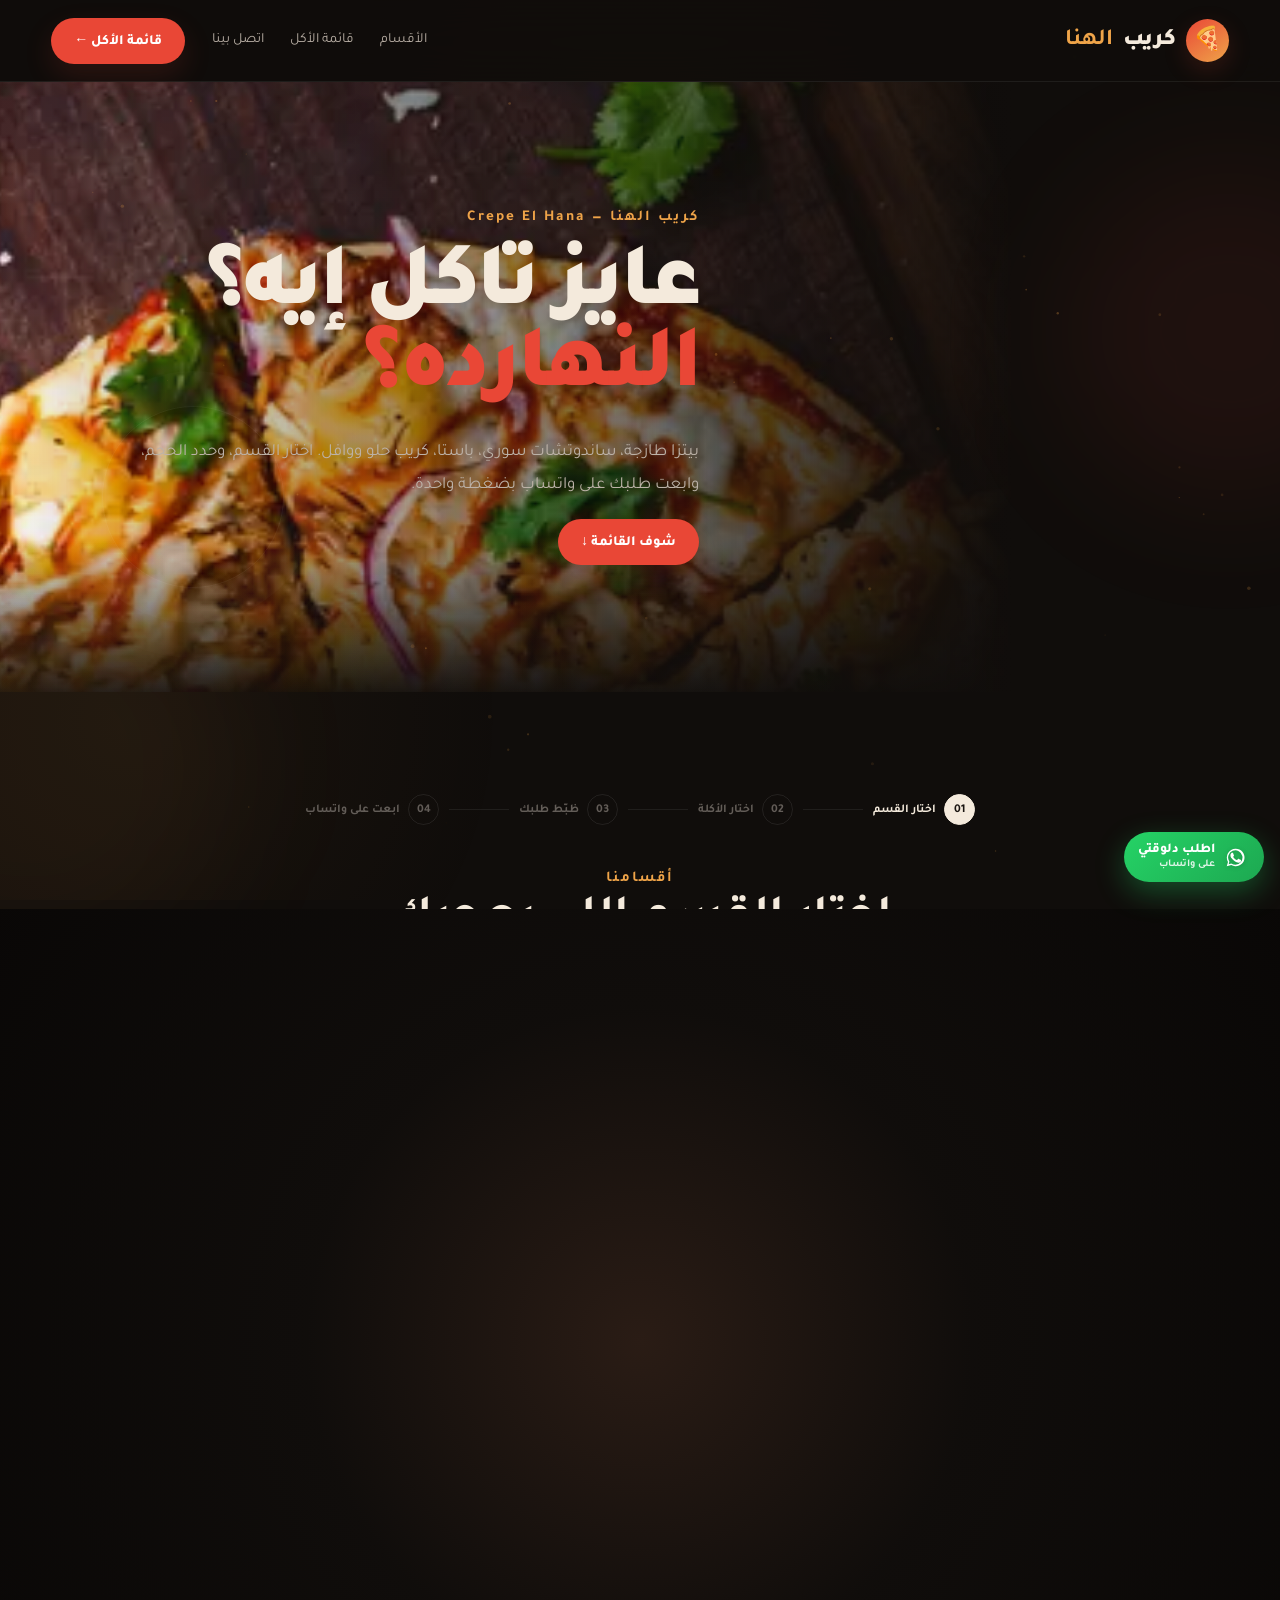
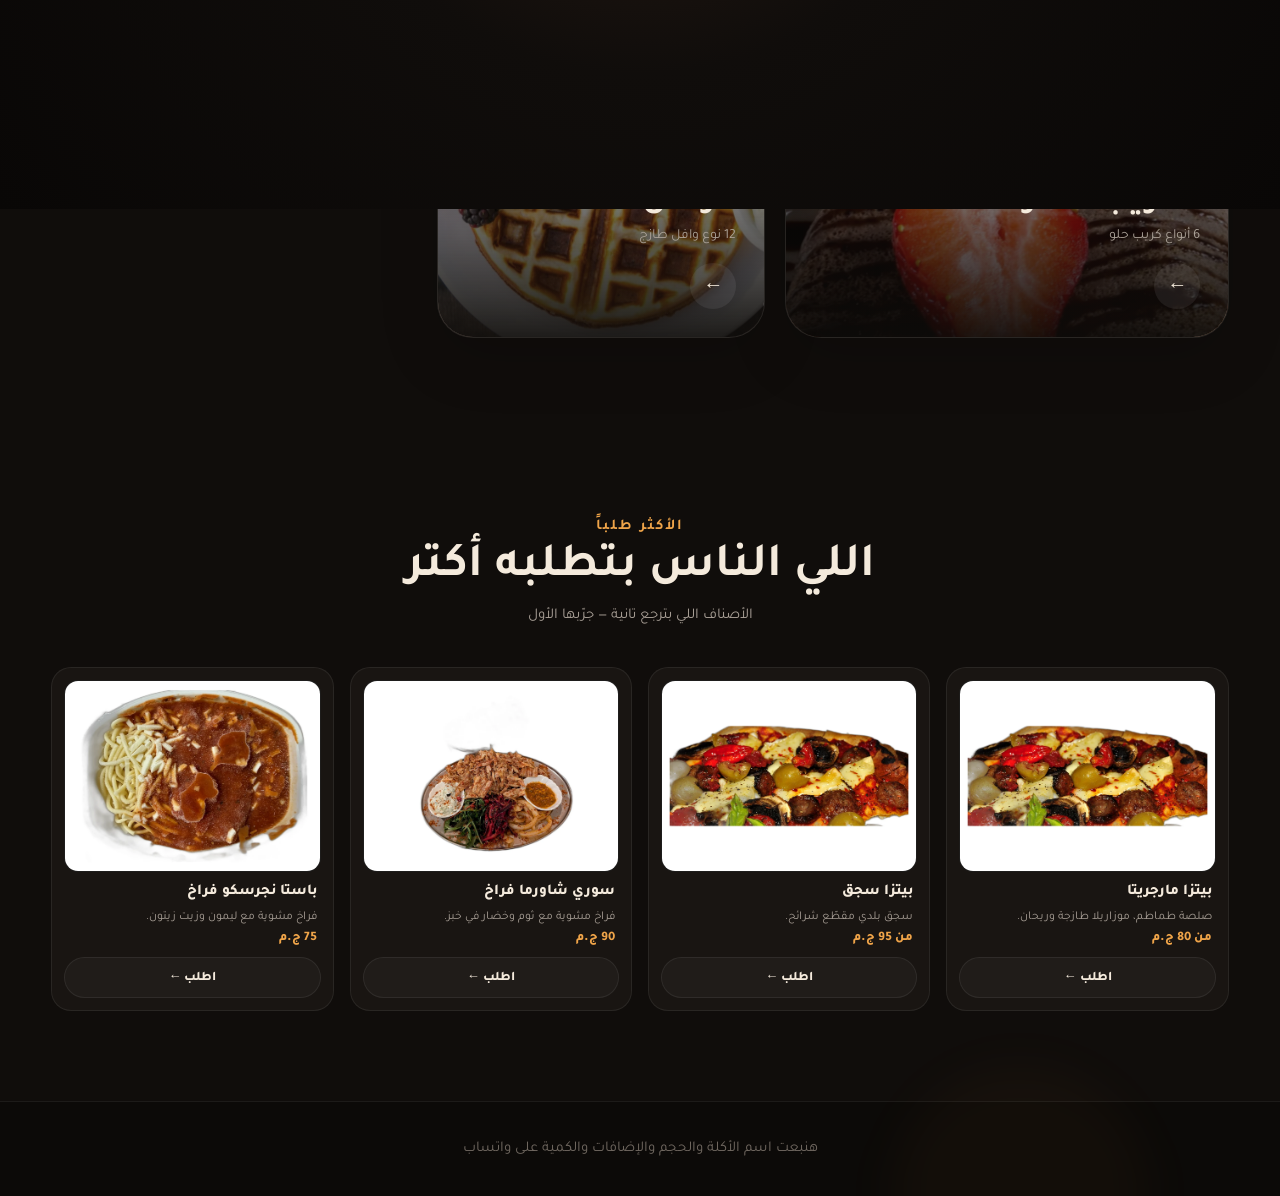
==== commit f0ee581a: "🔗 توحيد نظام المنتجات: قائمة واحدة 63 صنف" ====
--- a/index.html
+++ b/index.html
@@ -1,5 +1,5 @@
 <!doctype html><html lang="ar" dir="rtl"><head><meta charset="utf-8"><meta name="viewport" content="width=device-width,initial-scale=1"><title>كريب الهنا — الصفحة الرئيسية</title>
-<link rel="preload" as="image" href="assets/webp/hero-pizza.webp" imagesrcset="assets/webp/hero-pizza-400.webp 400w, assets/webp/hero-pizza-800.webp 800w, assets/webp/hero-pizza-1200.webp 1200w, assets/webp/hero-pizza.webp 1376w" imagesizes="100vw" fetchpriority="high"><link rel="icon" href="favicon.ico"><link rel="stylesheet" href="style.css?v=20261126n"></head><body><div class="progress"></div><header><div class="wrap nav"><a class="brand" href="index.html"><span class="mark">🍕</span>كريب<b>الهنا</b></a><nav class="navlinks"><a href="#categories">الأقسام</a><a href="category.html">قائمة الأكل</a><a href="#contact">اتصل بينا</a></nav><a class="button primary" href="category.html">قائمة الأكل ←</a></div></header><main><section class="home-hero"><div class="wrap"><div class="hero-copy reveal"><span class="eyebrow">كريب الهنا — Crepe El Hana</span><h1>عايز تاكل إيه؟<br><span>النهارده؟</span></h1><p>بيتزا طازجة، ساندوتشات سوري، باستا، كريب حلو ووافل. اختار القسم، وحدد الحجم، وابعت طلبك على واتساب بضغطة واحدة.</p><a class="button primary" href="category.html">شوف القائمة ↓</a></div></div></section><section class="section" id="categories"><div class="wrap"><div class="game-steps reveal"><div class="step active"><b>01</b><span>اختار القسم</span></div><i class="step-line"></i><div class="step"><b>02</b><span>اختار الأكلة</span></div><i class="step-line"></i><div class="step"><b>03</b><span>ظبّط طلبك</span></div><i class="step-line"></i><div class="step"><b>04</b><span>ابعت على واتساب</span></div></div><div class="section-title reveal"><span>أقسامنا</span><h2>اختار القسم اللي يعجبك</h2><p>كل قسم يورّيك قائمته لوحده بكل الأنواع اللي فيه</p></div><div class="category-grid">
+<link rel="preload" as="image" href="assets/webp/hero-pizza.webp" imagesrcset="assets/webp/hero-pizza-400.webp 400w, assets/webp/hero-pizza-800.webp 800w, assets/webp/hero-pizza-1200.webp 1200w, assets/webp/hero-pizza.webp 1376w" imagesizes="100vw" fetchpriority="high"><link rel="icon" href="favicon.ico"><link rel="stylesheet" href="style.css?v=20261126o"></head><body><div class="progress"></div><header><div class="wrap nav"><a class="brand" href="index.html"><span class="mark">🍕</span>كريب<b>الهنا</b></a><nav class="navlinks"><a href="#categories">الأقسام</a><a href="category.html">قائمة الأكل</a><a href="#contact">اتصل بينا</a></nav><a class="button primary" href="category.html">قائمة الأكل ←</a></div></header><main><section class="home-hero"><div class="wrap"><div class="hero-copy reveal"><span class="eyebrow">كريب الهنا — Crepe El Hana</span><h1>عايز تاكل إيه؟<br><span>النهارده؟</span></h1><p>بيتزا طازجة، ساندوتشات سوري، باستا، كريب حلو ووافل. اختار القسم، وحدد الحجم، وابعت طلبك على واتساب بضغطة واحدة.</p><a class="button primary" href="category.html">شوف القائمة ↓</a></div></div></section><section class="section" id="categories"><div class="wrap"><div class="game-steps reveal"><div class="step active"><b>01</b><span>اختار القسم</span></div><i class="step-line"></i><div class="step"><b>02</b><span>اختار الأكلة</span></div><i class="step-line"></i><div class="step"><b>03</b><span>ظبّط طلبك</span></div><i class="step-line"></i><div class="step"><b>04</b><span>ابعت على واتساب</span></div></div><div class="section-title reveal"><span>أقسامنا</span><h2>اختار القسم اللي يعجبك</h2><p>كل قسم يورّيك قائمته لوحده بكل الأنواع اللي فيه</p></div><div class="category-grid">
 
 
 <a class="category reveal" href="category.html?cat=pizza"><img alt="" fetchpriority="high" decoding="async" src="assets/webp/section-pizza.webp" srcset="assets/webp/section-pizza-400.webp 400w, assets/webp/section-pizza-800.webp 800w, assets/webp/section-pizza.webp 1600w" sizes="(max-width:560px) 46vw, (max-width:850px) 46vw, 400px"><div class="category-content"><span>01</span><h2>البيتزا</h2><p>17 نوع بيتزا بثلاثة أحجام</p><div class="arrow">←</div></div></a>
@@ -25,10 +25,10 @@
     <div class="popular-row" id="popularRow"></div>
   </div>
 </section>
-</main><footer id="contact"><div class="wrap"><div class="contact-strip"><div class="contact-line"><b>📞 للحجز</b><span><a href="tel:01004388613">01004388613</a> · <a href="tel:01147157120">01147157120</a> · <a href="tel:0223656975">0223656975</a></span></div><div class="contact-line"><b>📍 العنوان</b><span>16 ش عبد الهادي متفرع من ش عبد العزيز آل سعود - المنيل</span></div><div class="contact-line"><b>💬 فيسبوك</b><span><a href="https://facebook.com/crepeelhana" target="_blank" rel="noopener">facebook.com/crepeelhana</a></span></div></div><div class="copy">كريب الهنا © 2026 — Crepe El Hana</div></div></footer><script src="site-data.js?v=20261126n"></script>
-<script src="site.js?v=20261126n"></script>
-<script src="wa.js?v=20261126n"></script>
-<script src="qv.js?v=20261126n"></script><script>
+</main><footer id="contact"><div class="wrap"><div class="contact-strip"><div class="contact-line"><b>📞 للحجز</b><span><a href="tel:01004388613">01004388613</a> · <a href="tel:01147157120">01147157120</a> · <a href="tel:0223656975">0223656975</a></span></div><div class="contact-line"><b>📍 العنوان</b><span>16 ش عبد الهادي متفرع من ش عبد العزيز آل سعود - المنيل</span></div><div class="contact-line"><b>💬 فيسبوك</b><span><a href="https://facebook.com/crepeelhana" target="_blank" rel="noopener">facebook.com/crepeelhana</a></span></div></div><div class="copy">كريب الهنا © 2026 — Crepe El Hana</div></div></footer><script src="site-data.js?v=20261126o"></script>
+<script src="site.js?v=20261126o"></script>
+<script src="wa.js?v=20261126o"></script>
+<script src="qv.js?v=20261126o"></script><script>
 /* لو المتصفح ماسكش نسخة قديمة من الكود → نعمل reload بإطار جديد */
 (function(){
   try{
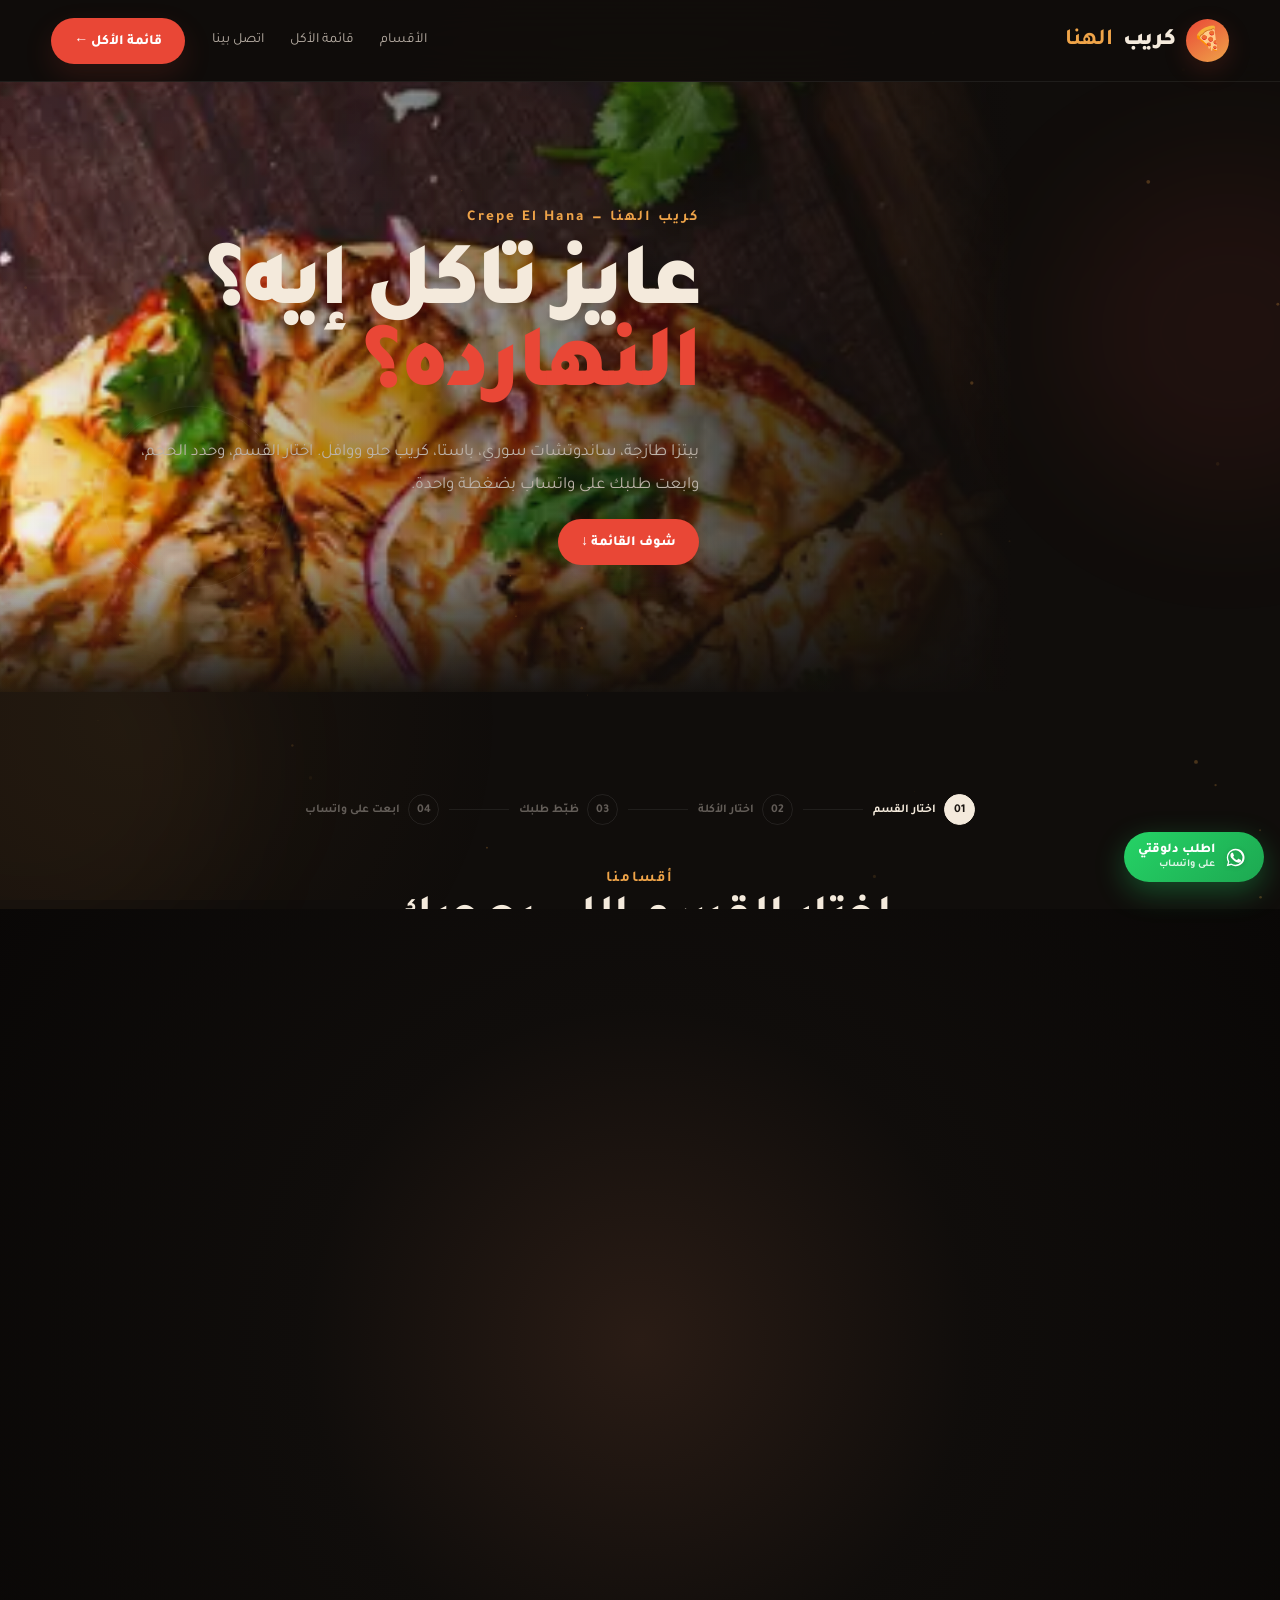
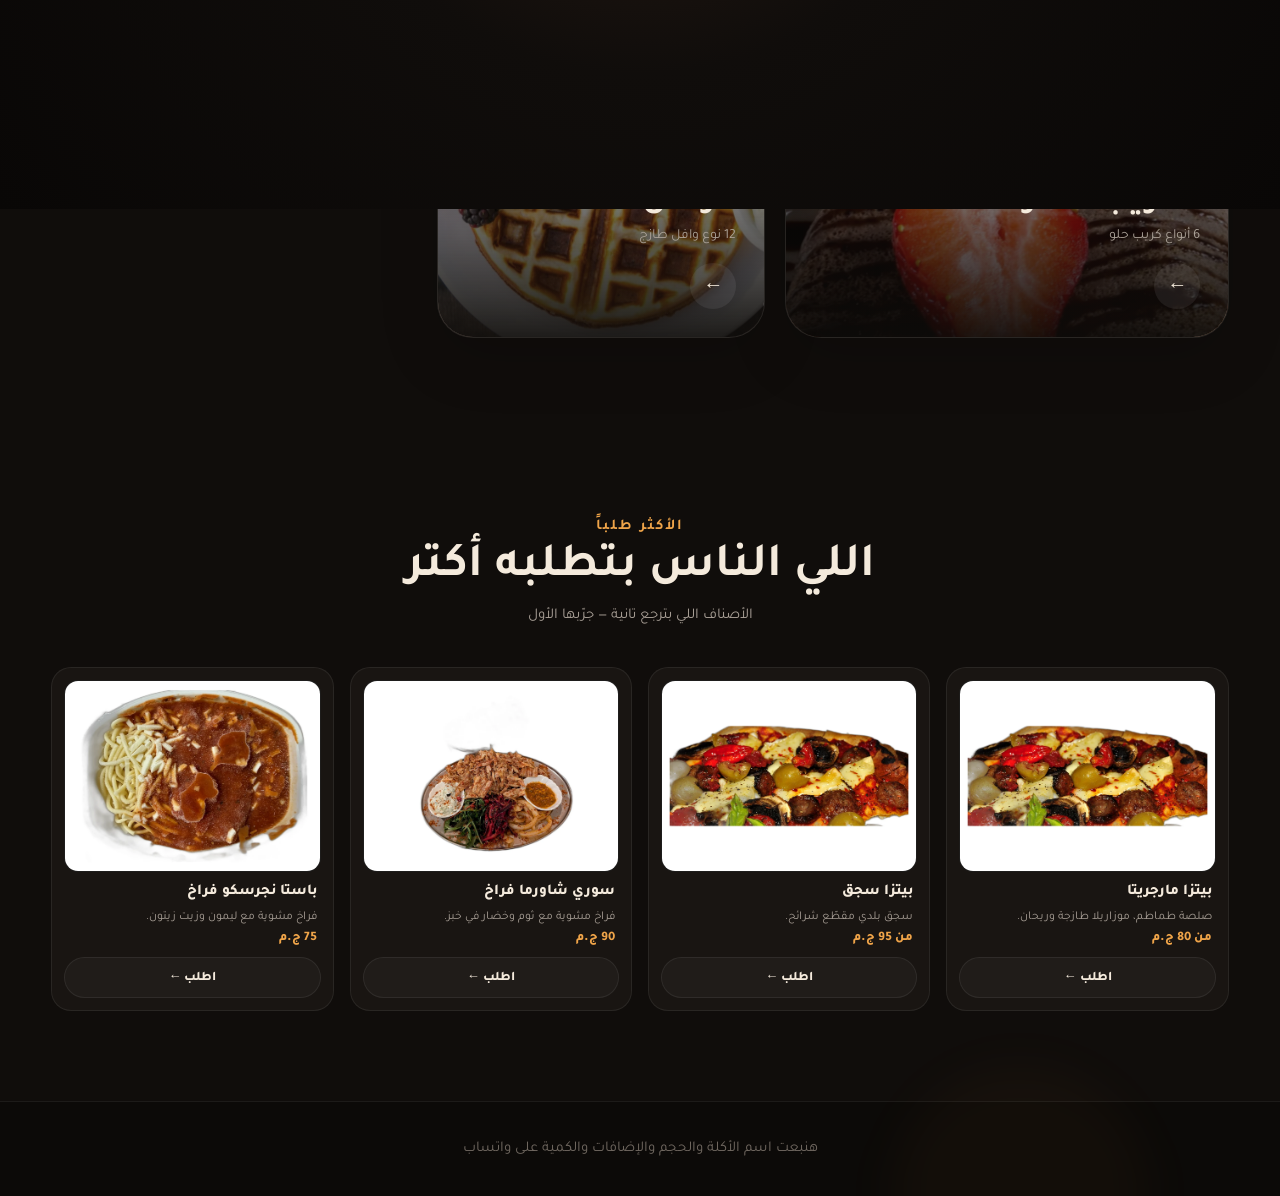
==== commit 5bc74db1: "🔗 توحيد نظام المنتجات: قائمة واحدة 63 صنف" ====
--- a/index.html
+++ b/index.html
@@ -1,5 +1,5 @@
 <!doctype html><html lang="ar" dir="rtl"><head><meta charset="utf-8"><meta name="viewport" content="width=device-width,initial-scale=1"><title>كريب الهنا — الصفحة الرئيسية</title>
-<link rel="preload" as="image" href="assets/webp/hero-pizza.webp" imagesrcset="assets/webp/hero-pizza-400.webp 400w, assets/webp/hero-pizza-800.webp 800w, assets/webp/hero-pizza-1200.webp 1200w, assets/webp/hero-pizza.webp 1376w" imagesizes="100vw" fetchpriority="high"><link rel="icon" href="favicon.ico"><link rel="stylesheet" href="style.css?v=20261126o"></head><body><div class="progress"></div><header><div class="wrap nav"><a class="brand" href="index.html"><span class="mark">🍕</span>كريب<b>الهنا</b></a><nav class="navlinks"><a href="#categories">الأقسام</a><a href="category.html">قائمة الأكل</a><a href="#contact">اتصل بينا</a></nav><a class="button primary" href="category.html">قائمة الأكل ←</a></div></header><main><section class="home-hero"><div class="wrap"><div class="hero-copy reveal"><span class="eyebrow">كريب الهنا — Crepe El Hana</span><h1>عايز تاكل إيه؟<br><span>النهارده؟</span></h1><p>بيتزا طازجة، ساندوتشات سوري، باستا، كريب حلو ووافل. اختار القسم، وحدد الحجم، وابعت طلبك على واتساب بضغطة واحدة.</p><a class="button primary" href="category.html">شوف القائمة ↓</a></div></div></section><section class="section" id="categories"><div class="wrap"><div class="game-steps reveal"><div class="step active"><b>01</b><span>اختار القسم</span></div><i class="step-line"></i><div class="step"><b>02</b><span>اختار الأكلة</span></div><i class="step-line"></i><div class="step"><b>03</b><span>ظبّط طلبك</span></div><i class="step-line"></i><div class="step"><b>04</b><span>ابعت على واتساب</span></div></div><div class="section-title reveal"><span>أقسامنا</span><h2>اختار القسم اللي يعجبك</h2><p>كل قسم يورّيك قائمته لوحده بكل الأنواع اللي فيه</p></div><div class="category-grid">
+<link rel="preload" as="image" href="assets/webp/hero-pizza.webp" imagesrcset="assets/webp/hero-pizza-400.webp 400w, assets/webp/hero-pizza-800.webp 800w, assets/webp/hero-pizza-1200.webp 1200w, assets/webp/hero-pizza.webp 1376w" imagesizes="100vw" fetchpriority="high"><link rel="icon" href="favicon.ico"><link rel="stylesheet" href="style.css?v=20261126p"></head><body><div class="progress"></div><header><div class="wrap nav"><a class="brand" href="index.html"><span class="mark">🍕</span>كريب<b>الهنا</b></a><nav class="navlinks"><a href="#categories">الأقسام</a><a href="category.html">قائمة الأكل</a><a href="#contact">اتصل بينا</a></nav><a class="button primary" href="category.html">قائمة الأكل ←</a></div></header><main><section class="home-hero"><div class="wrap"><div class="hero-copy reveal"><span class="eyebrow">كريب الهنا — Crepe El Hana</span><h1>عايز تاكل إيه؟<br><span>النهارده؟</span></h1><p>بيتزا طازجة، ساندوتشات سوري، باستا، كريب حلو ووافل. اختار القسم، وحدد الحجم، وابعت طلبك على واتساب بضغطة واحدة.</p><a class="button primary" href="category.html">شوف القائمة ↓</a></div></div></section><section class="section" id="categories"><div class="wrap"><div class="game-steps reveal"><div class="step active"><b>01</b><span>اختار القسم</span></div><i class="step-line"></i><div class="step"><b>02</b><span>اختار الأكلة</span></div><i class="step-line"></i><div class="step"><b>03</b><span>ظبّط طلبك</span></div><i class="step-line"></i><div class="step"><b>04</b><span>ابعت على واتساب</span></div></div><div class="section-title reveal"><span>أقسامنا</span><h2>اختار القسم اللي يعجبك</h2><p>كل قسم يورّيك قائمته لوحده بكل الأنواع اللي فيه</p></div><div class="category-grid">
 
 
 <a class="category reveal" href="category.html?cat=pizza"><img alt="" fetchpriority="high" decoding="async" src="assets/webp/section-pizza.webp" srcset="assets/webp/section-pizza-400.webp 400w, assets/webp/section-pizza-800.webp 800w, assets/webp/section-pizza.webp 1600w" sizes="(max-width:560px) 46vw, (max-width:850px) 46vw, 400px"><div class="category-content"><span>01</span><h2>البيتزا</h2><p>17 نوع بيتزا بثلاثة أحجام</p><div class="arrow">←</div></div></a>
@@ -25,10 +25,10 @@
     <div class="popular-row" id="popularRow"></div>
   </div>
 </section>
-</main><footer id="contact"><div class="wrap"><div class="contact-strip"><div class="contact-line"><b>📞 للحجز</b><span><a href="tel:01004388613">01004388613</a> · <a href="tel:01147157120">01147157120</a> · <a href="tel:0223656975">0223656975</a></span></div><div class="contact-line"><b>📍 العنوان</b><span>16 ش عبد الهادي متفرع من ش عبد العزيز آل سعود - المنيل</span></div><div class="contact-line"><b>💬 فيسبوك</b><span><a href="https://facebook.com/crepeelhana" target="_blank" rel="noopener">facebook.com/crepeelhana</a></span></div></div><div class="copy">كريب الهنا © 2026 — Crepe El Hana</div></div></footer><script src="site-data.js?v=20261126o"></script>
-<script src="site.js?v=20261126o"></script>
-<script src="wa.js?v=20261126o"></script>
-<script src="qv.js?v=20261126o"></script><script>
+</main><footer id="contact"><div class="wrap"><div class="contact-strip"><div class="contact-line"><b>📞 للحجز</b><span><a href="tel:01004388613">01004388613</a> · <a href="tel:01147157120">01147157120</a> · <a href="tel:0223656975">0223656975</a></span></div><div class="contact-line"><b>📍 العنوان</b><span>16 ش عبد الهادي متفرع من ش عبد العزيز آل سعود - المنيل</span></div><div class="contact-line"><b>💬 فيسبوك</b><span><a href="https://facebook.com/crepeelhana" target="_blank" rel="noopener">facebook.com/crepeelhana</a></span></div></div><div class="copy">كريب الهنا © 2026 — Crepe El Hana</div></div></footer><script src="site-data.js?v=20261126p"></script>
+<script src="site.js?v=20261126p"></script>
+<script src="wa.js?v=20261126p"></script>
+<script src="qv.js?v=20261126p"></script><script>
 /* لو المتصفح ماسكش نسخة قديمة من الكود → نعمل reload بإطار جديد */
 (function(){
   try{
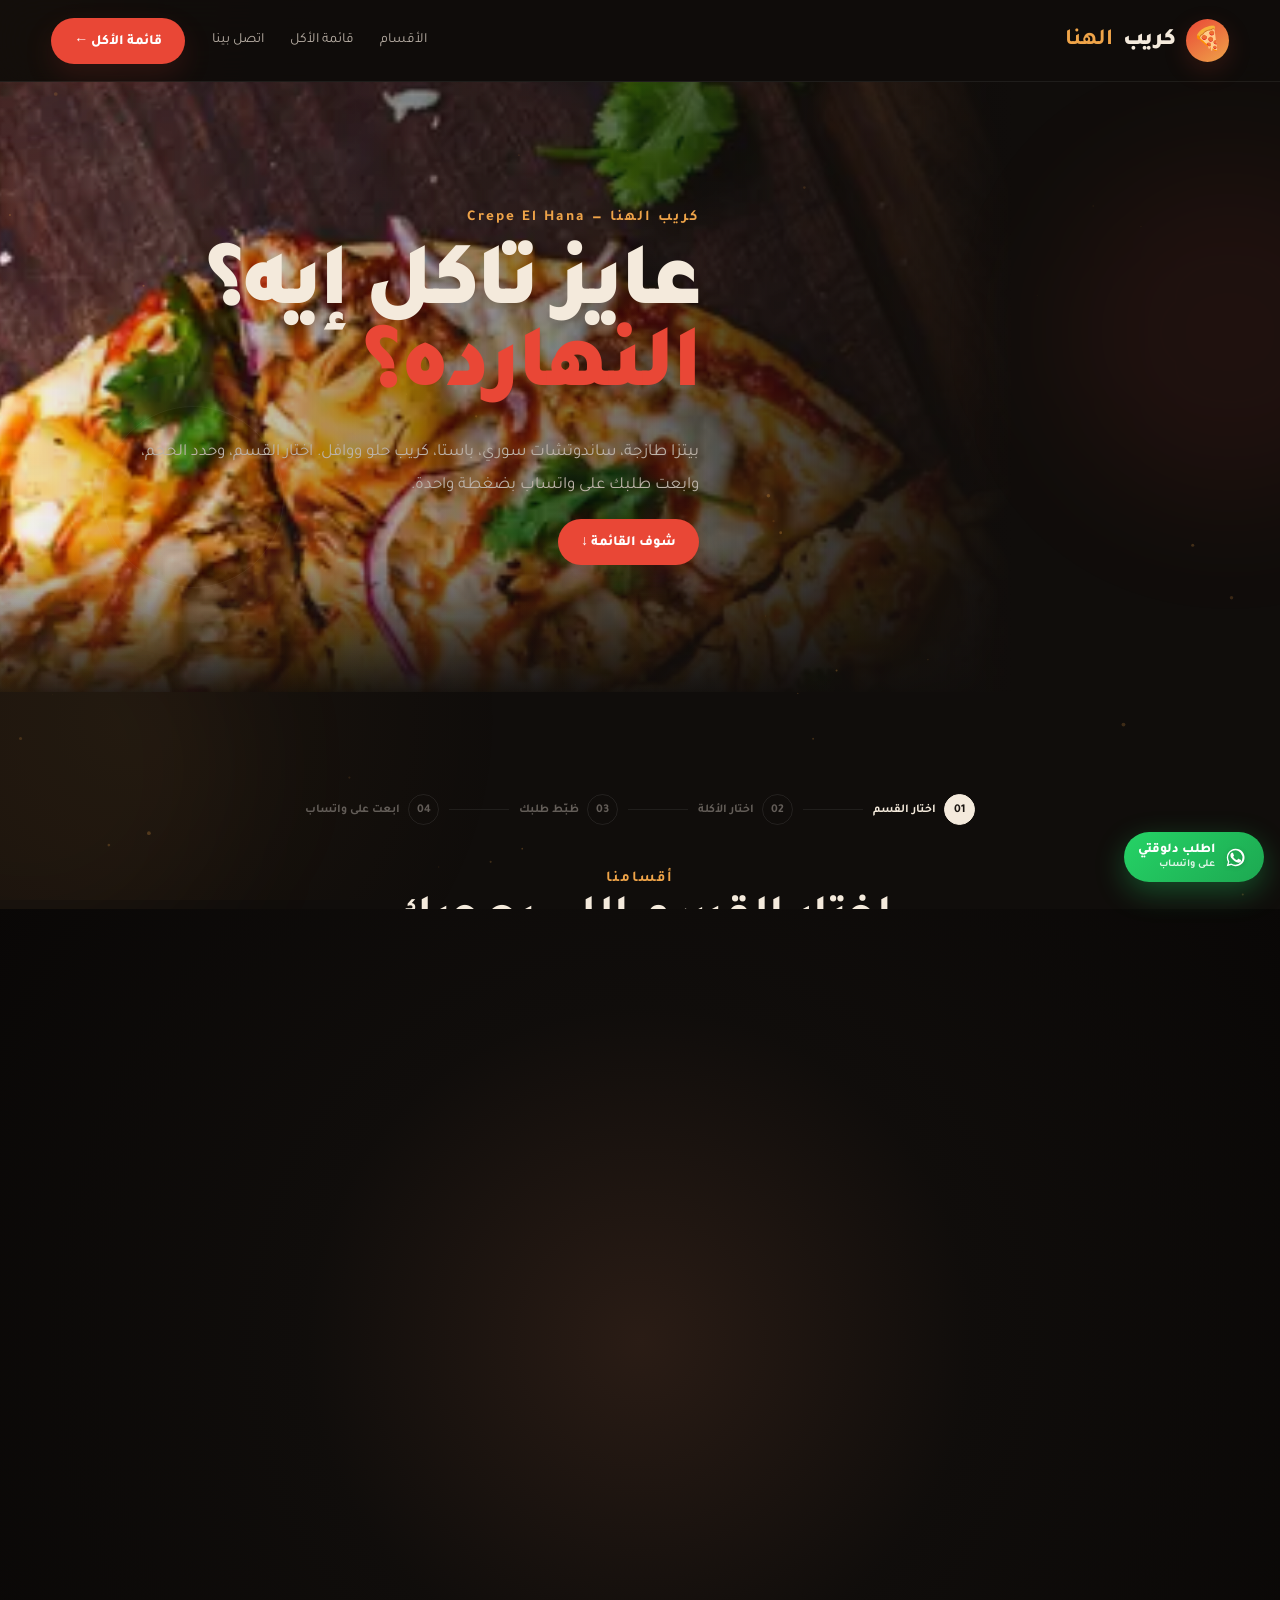
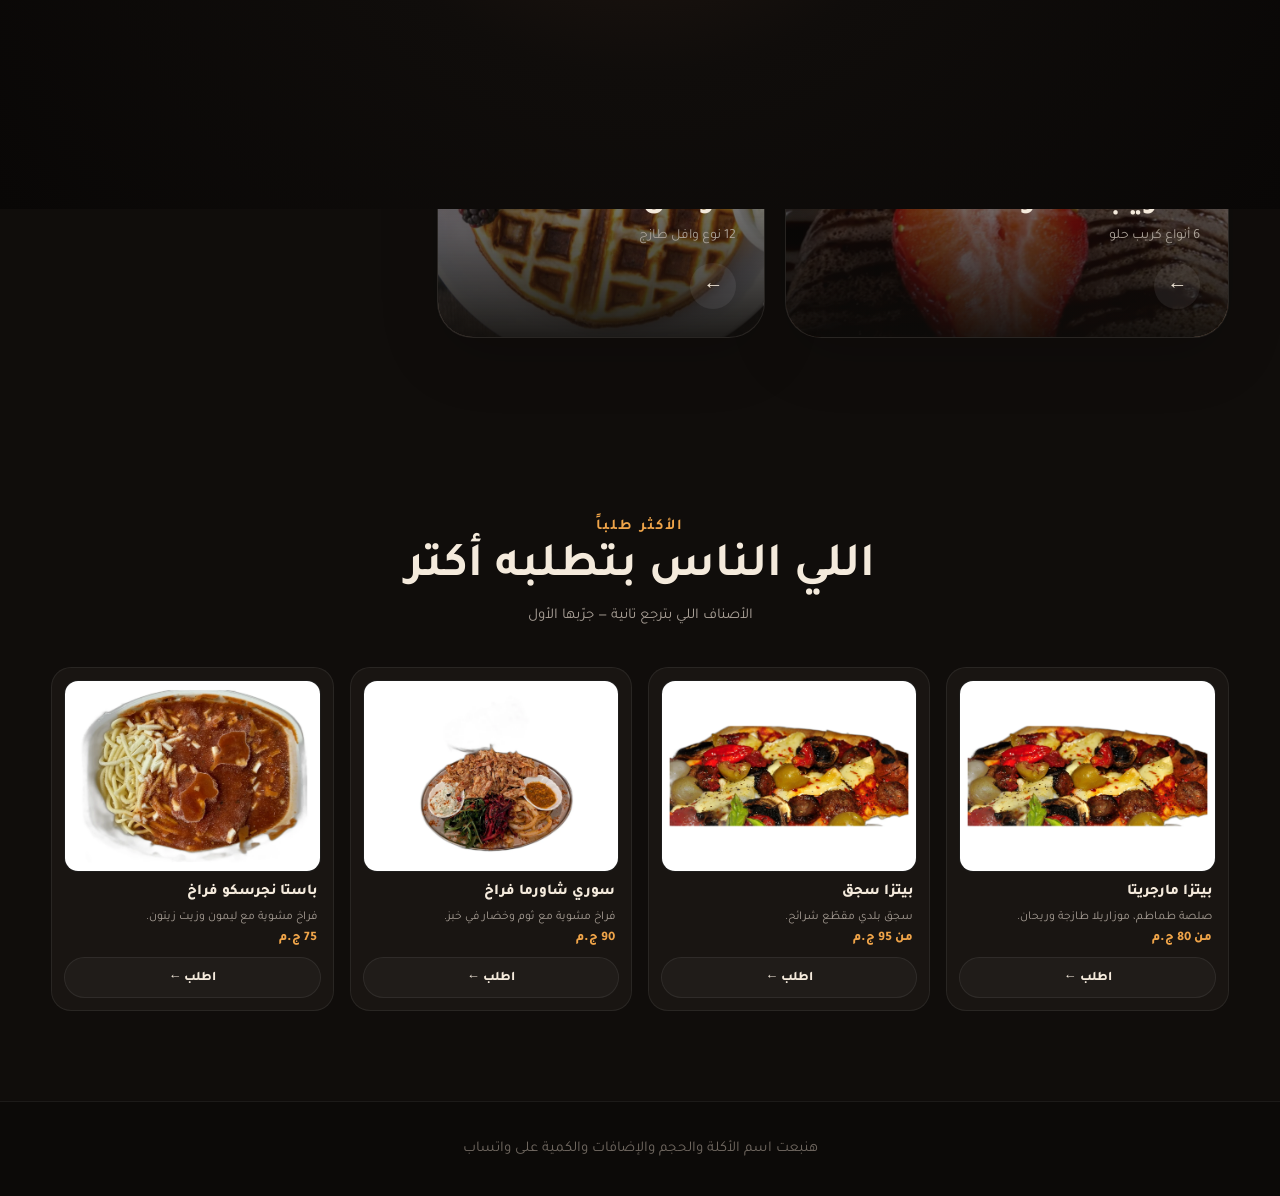
==== commit dd9db941: "🔗 توحيد نظام المنتجات: قائمة واحدة 63 صنف" ====
--- a/index.html
+++ b/index.html
@@ -1,5 +1,5 @@
 <!doctype html><html lang="ar" dir="rtl"><head><meta charset="utf-8"><meta name="viewport" content="width=device-width,initial-scale=1"><title>كريب الهنا — الصفحة الرئيسية</title>
-<link rel="preload" as="image" href="assets/webp/hero-pizza.webp" imagesrcset="assets/webp/hero-pizza-400.webp 400w, assets/webp/hero-pizza-800.webp 800w, assets/webp/hero-pizza-1200.webp 1200w, assets/webp/hero-pizza.webp 1376w" imagesizes="100vw" fetchpriority="high"><link rel="icon" href="favicon.ico"><link rel="stylesheet" href="style.css?v=20261126p"></head><body><div class="progress"></div><header><div class="wrap nav"><a class="brand" href="index.html"><span class="mark">🍕</span>كريب<b>الهنا</b></a><nav class="navlinks"><a href="#categories">الأقسام</a><a href="category.html">قائمة الأكل</a><a href="#contact">اتصل بينا</a></nav><a class="button primary" href="category.html">قائمة الأكل ←</a></div></header><main><section class="home-hero"><div class="wrap"><div class="hero-copy reveal"><span class="eyebrow">كريب الهنا — Crepe El Hana</span><h1>عايز تاكل إيه؟<br><span>النهارده؟</span></h1><p>بيتزا طازجة، ساندوتشات سوري، باستا، كريب حلو ووافل. اختار القسم، وحدد الحجم، وابعت طلبك على واتساب بضغطة واحدة.</p><a class="button primary" href="category.html">شوف القائمة ↓</a></div></div></section><section class="section" id="categories"><div class="wrap"><div class="game-steps reveal"><div class="step active"><b>01</b><span>اختار القسم</span></div><i class="step-line"></i><div class="step"><b>02</b><span>اختار الأكلة</span></div><i class="step-line"></i><div class="step"><b>03</b><span>ظبّط طلبك</span></div><i class="step-line"></i><div class="step"><b>04</b><span>ابعت على واتساب</span></div></div><div class="section-title reveal"><span>أقسامنا</span><h2>اختار القسم اللي يعجبك</h2><p>كل قسم يورّيك قائمته لوحده بكل الأنواع اللي فيه</p></div><div class="category-grid">
+<link rel="preload" as="image" href="assets/webp/hero-pizza.webp" imagesrcset="assets/webp/hero-pizza-400.webp 400w, assets/webp/hero-pizza-800.webp 800w, assets/webp/hero-pizza-1200.webp 1200w, assets/webp/hero-pizza.webp 1376w" imagesizes="100vw" fetchpriority="high"><link rel="icon" href="favicon.ico"><link rel="stylesheet" href="style.css?v=20261126q"></head><body><div class="progress"></div><header><div class="wrap nav"><a class="brand" href="index.html"><span class="mark">🍕</span>كريب<b>الهنا</b></a><nav class="navlinks"><a href="#categories">الأقسام</a><a href="category.html">قائمة الأكل</a><a href="#contact">اتصل بينا</a></nav><a class="button primary" href="category.html">قائمة الأكل ←</a></div></header><main><section class="home-hero"><div class="wrap"><div class="hero-copy reveal"><span class="eyebrow">كريب الهنا — Crepe El Hana</span><h1>عايز تاكل إيه؟<br><span>النهارده؟</span></h1><p>بيتزا طازجة، ساندوتشات سوري، باستا، كريب حلو ووافل. اختار القسم، وحدد الحجم، وابعت طلبك على واتساب بضغطة واحدة.</p><a class="button primary" href="category.html">شوف القائمة ↓</a></div></div></section><section class="section" id="categories"><div class="wrap"><div class="game-steps reveal"><div class="step active"><b>01</b><span>اختار القسم</span></div><i class="step-line"></i><div class="step"><b>02</b><span>اختار الأكلة</span></div><i class="step-line"></i><div class="step"><b>03</b><span>ظبّط طلبك</span></div><i class="step-line"></i><div class="step"><b>04</b><span>ابعت على واتساب</span></div></div><div class="section-title reveal"><span>أقسامنا</span><h2>اختار القسم اللي يعجبك</h2><p>كل قسم يورّيك قائمته لوحده بكل الأنواع اللي فيه</p></div><div class="category-grid">
 
 
 <a class="category reveal" href="category.html?cat=pizza"><img alt="" fetchpriority="high" decoding="async" src="assets/webp/section-pizza.webp" srcset="assets/webp/section-pizza-400.webp 400w, assets/webp/section-pizza-800.webp 800w, assets/webp/section-pizza.webp 1600w" sizes="(max-width:560px) 46vw, (max-width:850px) 46vw, 400px"><div class="category-content"><span>01</span><h2>البيتزا</h2><p>17 نوع بيتزا بثلاثة أحجام</p><div class="arrow">←</div></div></a>
@@ -25,10 +25,10 @@
     <div class="popular-row" id="popularRow"></div>
   </div>
 </section>
-</main><footer id="contact"><div class="wrap"><div class="contact-strip"><div class="contact-line"><b>📞 للحجز</b><span><a href="tel:01004388613">01004388613</a> · <a href="tel:01147157120">01147157120</a> · <a href="tel:0223656975">0223656975</a></span></div><div class="contact-line"><b>📍 العنوان</b><span>16 ش عبد الهادي متفرع من ش عبد العزيز آل سعود - المنيل</span></div><div class="contact-line"><b>💬 فيسبوك</b><span><a href="https://facebook.com/crepeelhana" target="_blank" rel="noopener">facebook.com/crepeelhana</a></span></div></div><div class="copy">كريب الهنا © 2026 — Crepe El Hana</div></div></footer><script src="site-data.js?v=20261126p"></script>
-<script src="site.js?v=20261126p"></script>
-<script src="wa.js?v=20261126p"></script>
-<script src="qv.js?v=20261126p"></script><script>
+</main><footer id="contact"><div class="wrap"><div class="contact-strip"><div class="contact-line"><b>📞 للحجز</b><span><a href="tel:01004388613">01004388613</a> · <a href="tel:01147157120">01147157120</a> · <a href="tel:0223656975">0223656975</a></span></div><div class="contact-line"><b>📍 العنوان</b><span>16 ش عبد الهادي متفرع من ش عبد العزيز آل سعود - المنيل</span></div><div class="contact-line"><b>💬 فيسبوك</b><span><a href="https://facebook.com/crepeelhana" target="_blank" rel="noopener">facebook.com/crepeelhana</a></span></div></div><div class="copy">كريب الهنا © 2026 — Crepe El Hana</div></div></footer><script src="ch-core.js?v=20261126q"></script><script src="site-data.js?v=20261126q"></script>
+<script src="site.js?v=20261126q"></script>
+<script src="wa.js?v=20261126q"></script>
+<script src="qv.js?v=20261126q"></script><script>
 /* لو المتصفح ماسكش نسخة قديمة من الكود → نعمل reload بإطار جديد */
 (function(){
   try{
